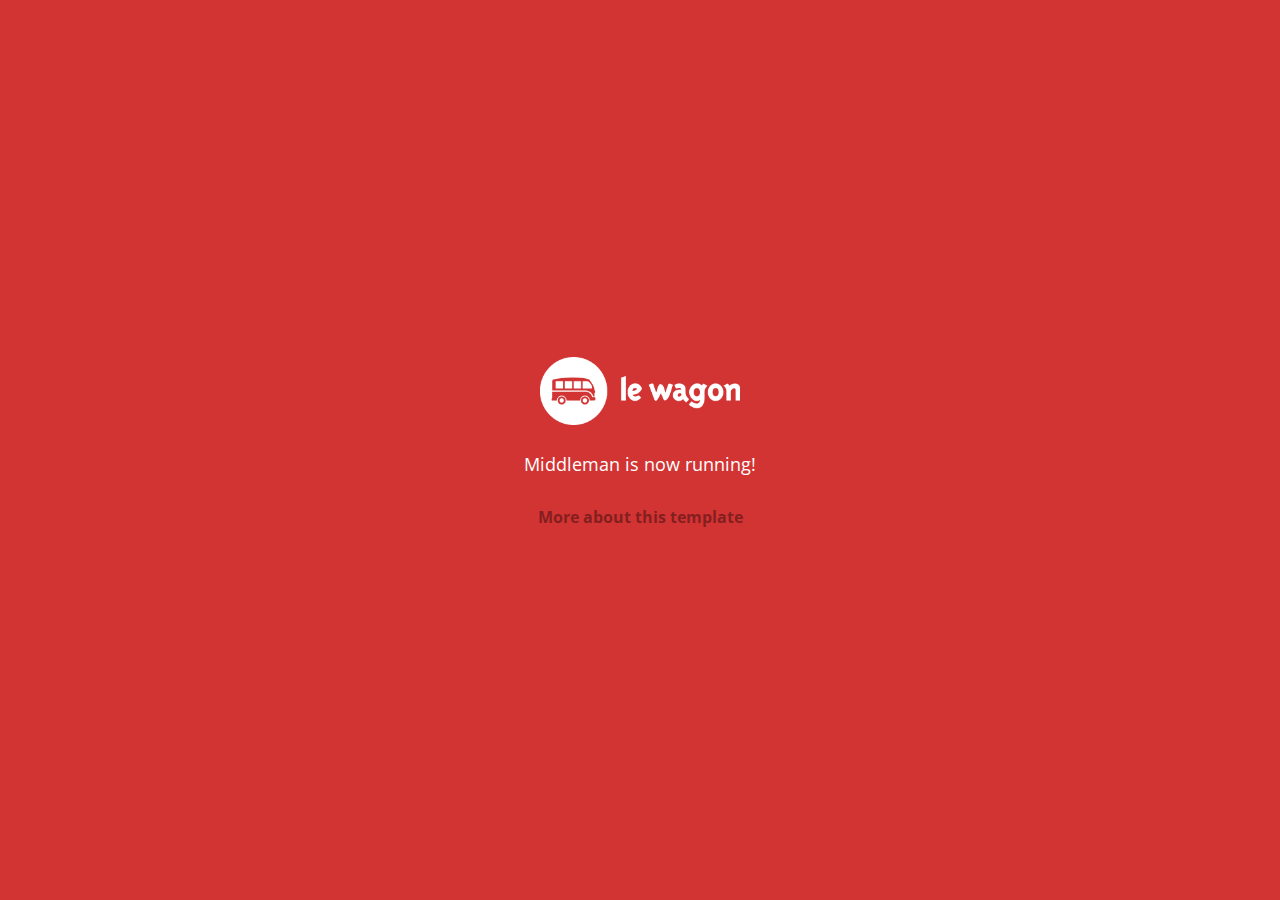
==== index.html @ 82ad9dda "Automated commit at 2018-07-30 14:05:20 UTC by middleman-deploy 2.0.0-alpha" ====
<!doctype html>
<html>
  <head>
    <meta charset="utf-8">
    <meta http-equiv="x-ua-compatible" content="ie=edge">
    <meta name="viewport"
          content="width=device-width, initial-scale=1, shrink-to-fit=no">
    <!-- Use the title from a page's frontmatter if it has one -->
    <title>Le Wagon - Middleman</title>
    <link href="stylesheets/application-fc83ac27.css" rel="stylesheet" />
    <script src="javascripts/application-93de88c9.js"></script>
    <link href="images/favicon-f15af148.png" rel="icon" type="image/png" />
  </head>
  <body>
    <div id="home">
  <div class="home-content">
    <img src="images/logo-acc9c0ec.png" width="200" alt="Logo" />
    <p>
      Middleman is now running!
    </p>
    <p class="about">
      <a href="about.html">More about this template</a>
    </p>
  </div>
</div>

  </body>
</html>
---- stylesheets/application-fc83ac27.css ----
@import url("https://fonts.googleapis.com/css?family=Open+Sans:400,300,700|Raleway:400,100,300,700,500");/*!
 * Bootstrap v3.3.7 (http://getbootstrap.com)
 * Copyright 2011-2016 Twitter, Inc.
 * Licensed under MIT (https://github.com/twbs/bootstrap/blob/master/LICENSE)
 *//*! normalize.css v3.0.3 | MIT License | github.com/necolas/normalize.css */html{font-family:sans-serif;-ms-text-size-adjust:100%;-webkit-text-size-adjust:100%}body{margin:0}article,aside,details,figcaption,figure,footer,header,hgroup,main,menu,nav,section,summary{display:block}audio,canvas,progress,video{display:inline-block;vertical-align:baseline}audio:not([controls]){display:none;height:0}[hidden],template{display:none}a{background-color:transparent}a:active,a:hover{outline:0}abbr[title]{border-bottom:1px dotted}b,strong{font-weight:bold}dfn{font-style:italic}h1{font-size:2em;margin:0.67em 0}mark{background:#ff0;color:#000}small{font-size:80%}sub,sup{font-size:75%;line-height:0;position:relative;vertical-align:baseline}sup{top:-0.5em}sub{bottom:-0.25em}img{border:0}svg:not(:root){overflow:hidden}figure{margin:1em 40px}hr{-webkit-box-sizing:content-box;box-sizing:content-box;height:0}pre{overflow:auto}code,kbd,pre,samp{font-family:monospace, monospace;font-size:1em}button,input,optgroup,select,textarea{color:inherit;font:inherit;margin:0}button{overflow:visible}button,select{text-transform:none}button,html input[type="button"],input[type="reset"],input[type="submit"]{-webkit-appearance:button;cursor:pointer}button[disabled],html input[disabled]{cursor:default}button::-moz-focus-inner,input::-moz-focus-inner{border:0;padding:0}input{line-height:normal}input[type="checkbox"],input[type="radio"]{-webkit-box-sizing:border-box;box-sizing:border-box;padding:0}input[type="number"]::-webkit-inner-spin-button,input[type="number"]::-webkit-outer-spin-button{height:auto}input[type="search"]{-webkit-appearance:textfield;-webkit-box-sizing:content-box;box-sizing:content-box}input[type="search"]::-webkit-search-cancel-button,input[type="search"]::-webkit-search-decoration{-webkit-appearance:none}fieldset{border:1px solid #c0c0c0;margin:0 2px;padding:0.35em 0.625em 0.75em}legend{border:0;padding:0}textarea{overflow:auto}optgroup{font-weight:bold}table{border-collapse:collapse;border-spacing:0}td,th{padding:0}/*! Source: https://github.com/h5bp/html5-boilerplate/blob/master/src/css/main.css */@media print{*,*:before,*:after{background:transparent !important;color:#000 !important;-webkit-box-shadow:none !important;box-shadow:none !important;text-shadow:none !important}a,a:visited{text-decoration:underline}a[href]:after{content:" (" attr(href) ")"}abbr[title]:after{content:" (" attr(title) ")"}a[href^="#"]:after,a[href^="javascript:"]:after{content:""}pre,blockquote{border:1px solid #999;page-break-inside:avoid}thead{display:table-header-group}tr,img{page-break-inside:avoid}img{max-width:100% !important}p,h2,h3{orphans:3;widows:3}h2,h3{page-break-after:avoid}.navbar{display:none}.btn>.caret,.dropup>.btn>.caret{border-top-color:#000 !important}.label{border:1px solid #000}.table{border-collapse:collapse !important}.table td,.table th{background-color:#fff !important}.table-bordered th,.table-bordered td{border:1px solid #ddd !important}}@font-face{font-family:'Glyphicons Halflings';src:url("../assets/bootstrap/glyphicons-halflings-regular-86b6f62b.eot");src:url("../assets/bootstrap/glyphicons-halflings-regular-86b6f62b.eot?#iefix") format("embedded-opentype"),url("../assets/bootstrap/glyphicons-halflings-regular-ca35b697.woff2") format("woff2"),url("../assets/bootstrap/glyphicons-halflings-regular-278e49a8.woff") format("woff"),url("../assets/bootstrap/glyphicons-halflings-regular-44bc1850.ttf") format("truetype"),url("../assets/bootstrap/glyphicons-halflings-regular-de51a849.svg#glyphicons_halflingsregular") format("svg")}.glyphicon{position:relative;top:1px;display:inline-block;font-family:'Glyphicons Halflings';font-style:normal;font-weight:normal;line-height:1;-webkit-font-smoothing:antialiased;-moz-osx-font-smoothing:grayscale}.glyphicon-asterisk:before{content:"\002a"}.glyphicon-plus:before{content:"\002b"}.glyphicon-euro:before,.glyphicon-eur:before{content:"\20ac"}.glyphicon-minus:before{content:"\2212"}.glyphicon-cloud:before{content:"\2601"}.glyphicon-envelope:before{content:"\2709"}.glyphicon-pencil:before{content:"\270f"}.glyphicon-glass:before{content:"\e001"}.glyphicon-music:before{content:"\e002"}.glyphicon-search:before{content:"\e003"}.glyphicon-heart:before{content:"\e005"}.glyphicon-star:before{content:"\e006"}.glyphicon-star-empty:before{content:"\e007"}.glyphicon-user:before{content:"\e008"}.glyphicon-film:before{content:"\e009"}.glyphicon-th-large:before{content:"\e010"}.glyphicon-th:before{content:"\e011"}.glyphicon-th-list:before{content:"\e012"}.glyphicon-ok:before{content:"\e013"}.glyphicon-remove:before{content:"\e014"}.glyphicon-zoom-in:before{content:"\e015"}.glyphicon-zoom-out:before{content:"\e016"}.glyphicon-off:before{content:"\e017"}.glyphicon-signal:before{content:"\e018"}.glyphicon-cog:before{content:"\e019"}.glyphicon-trash:before{content:"\e020"}.glyphicon-home:before{content:"\e021"}.glyphicon-file:before{content:"\e022"}.glyphicon-time:before{content:"\e023"}.glyphicon-road:before{content:"\e024"}.glyphicon-download-alt:before{content:"\e025"}.glyphicon-download:before{content:"\e026"}.glyphicon-upload:before{content:"\e027"}.glyphicon-inbox:before{content:"\e028"}.glyphicon-play-circle:before{content:"\e029"}.glyphicon-repeat:before{content:"\e030"}.glyphicon-refresh:before{content:"\e031"}.glyphicon-list-alt:before{content:"\e032"}.glyphicon-lock:before{content:"\e033"}.glyphicon-flag:before{content:"\e034"}.glyphicon-headphones:before{content:"\e035"}.glyphicon-volume-off:before{content:"\e036"}.glyphicon-volume-down:before{content:"\e037"}.glyphicon-volume-up:before{content:"\e038"}.glyphicon-qrcode:before{content:"\e039"}.glyphicon-barcode:before{content:"\e040"}.glyphicon-tag:before{content:"\e041"}.glyphicon-tags:before{content:"\e042"}.glyphicon-book:before{content:"\e043"}.glyphicon-bookmark:before{content:"\e044"}.glyphicon-print:before{content:"\e045"}.glyphicon-camera:before{content:"\e046"}.glyphicon-font:before{content:"\e047"}.glyphicon-bold:before{content:"\e048"}.glyphicon-italic:before{content:"\e049"}.glyphicon-text-height:before{content:"\e050"}.glyphicon-text-width:before{content:"\e051"}.glyphicon-align-left:before{content:"\e052"}.glyphicon-align-center:before{content:"\e053"}.glyphicon-align-right:before{content:"\e054"}.glyphicon-align-justify:before{content:"\e055"}.glyphicon-list:before{content:"\e056"}.glyphicon-indent-left:before{content:"\e057"}.glyphicon-indent-right:before{content:"\e058"}.glyphicon-facetime-video:before{content:"\e059"}.glyphicon-picture:before{content:"\e060"}.glyphicon-map-marker:before{content:"\e062"}.glyphicon-adjust:before{content:"\e063"}.glyphicon-tint:before{content:"\e064"}.glyphicon-edit:before{content:"\e065"}.glyphicon-share:before{content:"\e066"}.glyphicon-check:before{content:"\e067"}.glyphicon-move:before{content:"\e068"}.glyphicon-step-backward:before{content:"\e069"}.glyphicon-fast-backward:before{content:"\e070"}.glyphicon-backward:before{content:"\e071"}.glyphicon-play:before{content:"\e072"}.glyphicon-pause:before{content:"\e073"}.glyphicon-stop:before{content:"\e074"}.glyphicon-forward:before{content:"\e075"}.glyphicon-fast-forward:before{content:"\e076"}.glyphicon-step-forward:before{content:"\e077"}.glyphicon-eject:before{content:"\e078"}.glyphicon-chevron-left:before{content:"\e079"}.glyphicon-chevron-right:before{content:"\e080"}.glyphicon-plus-sign:before{content:"\e081"}.glyphicon-minus-sign:before{content:"\e082"}.glyphicon-remove-sign:before{content:"\e083"}.glyphicon-ok-sign:before{content:"\e084"}.glyphicon-question-sign:before{content:"\e085"}.glyphicon-info-sign:before{content:"\e086"}.glyphicon-screenshot:before{content:"\e087"}.glyphicon-remove-circle:before{content:"\e088"}.glyphicon-ok-circle:before{content:"\e089"}.glyphicon-ban-circle:before{content:"\e090"}.glyphicon-arrow-left:before{content:"\e091"}.glyphicon-arrow-right:before{content:"\e092"}.glyphicon-arrow-up:before{content:"\e093"}.glyphicon-arrow-down:before{content:"\e094"}.glyphicon-share-alt:before{content:"\e095"}.glyphicon-resize-full:before{content:"\e096"}.glyphicon-resize-small:before{content:"\e097"}.glyphicon-exclamation-sign:before{content:"\e101"}.glyphicon-gift:before{content:"\e102"}.glyphicon-leaf:before{content:"\e103"}.glyphicon-fire:before{content:"\e104"}.glyphicon-eye-open:before{content:"\e105"}.glyphicon-eye-close:before{content:"\e106"}.glyphicon-warning-sign:before{content:"\e107"}.glyphicon-plane:before{content:"\e108"}.glyphicon-calendar:before{content:"\e109"}.glyphicon-random:before{content:"\e110"}.glyphicon-comment:before{content:"\e111"}.glyphicon-magnet:before{content:"\e112"}.glyphicon-chevron-up:before{content:"\e113"}.glyphicon-chevron-down:before{content:"\e114"}.glyphicon-retweet:before{content:"\e115"}.glyphicon-shopping-cart:before{content:"\e116"}.glyphicon-folder-close:before{content:"\e117"}.glyphicon-folder-open:before{content:"\e118"}.glyphicon-resize-vertical:before{content:"\e119"}.glyphicon-resize-horizontal:before{content:"\e120"}.glyphicon-hdd:before{content:"\e121"}.glyphicon-bullhorn:before{content:"\e122"}.glyphicon-bell:before{content:"\e123"}.glyphicon-certificate:before{content:"\e124"}.glyphicon-thumbs-up:before{content:"\e125"}.glyphicon-thumbs-down:before{content:"\e126"}.glyphicon-hand-right:before{content:"\e127"}.glyphicon-hand-left:before{content:"\e128"}.glyphicon-hand-up:before{content:"\e129"}.glyphicon-hand-down:before{content:"\e130"}.glyphicon-circle-arrow-right:before{content:"\e131"}.glyphicon-circle-arrow-left:before{content:"\e132"}.glyphicon-circle-arrow-up:before{content:"\e133"}.glyphicon-circle-arrow-down:before{content:"\e134"}.glyphicon-globe:before{content:"\e135"}.glyphicon-wrench:before{content:"\e136"}.glyphicon-tasks:before{content:"\e137"}.glyphicon-filter:before{content:"\e138"}.glyphicon-briefcase:before{content:"\e139"}.glyphicon-fullscreen:before{content:"\e140"}.glyphicon-dashboard:before{content:"\e141"}.glyphicon-paperclip:before{content:"\e142"}.glyphicon-heart-empty:before{content:"\e143"}.glyphicon-link:before{content:"\e144"}.glyphicon-phone:before{content:"\e145"}.glyphicon-pushpin:before{content:"\e146"}.glyphicon-usd:before{content:"\e148"}.glyphicon-gbp:before{content:"\e149"}.glyphicon-sort:before{content:"\e150"}.glyphicon-sort-by-alphabet:before{content:"\e151"}.glyphicon-sort-by-alphabet-alt:before{content:"\e152"}.glyphicon-sort-by-order:before{content:"\e153"}.glyphicon-sort-by-order-alt:before{content:"\e154"}.glyphicon-sort-by-attributes:before{content:"\e155"}.glyphicon-sort-by-attributes-alt:before{content:"\e156"}.glyphicon-unchecked:before{content:"\e157"}.glyphicon-expand:before{content:"\e158"}.glyphicon-collapse-down:before{content:"\e159"}.glyphicon-collapse-up:before{content:"\e160"}.glyphicon-log-in:before{content:"\e161"}.glyphicon-flash:before{content:"\e162"}.glyphicon-log-out:before{content:"\e163"}.glyphicon-new-window:before{content:"\e164"}.glyphicon-record:before{content:"\e165"}.glyphicon-save:before{content:"\e166"}.glyphicon-open:before{content:"\e167"}.glyphicon-saved:before{content:"\e168"}.glyphicon-import:before{content:"\e169"}.glyphicon-export:before{content:"\e170"}.glyphicon-send:before{content:"\e171"}.glyphicon-floppy-disk:before{content:"\e172"}.glyphicon-floppy-saved:before{content:"\e173"}.glyphicon-floppy-remove:before{content:"\e174"}.glyphicon-floppy-save:before{content:"\e175"}.glyphicon-floppy-open:before{content:"\e176"}.glyphicon-credit-card:before{content:"\e177"}.glyphicon-transfer:before{content:"\e178"}.glyphicon-cutlery:before{content:"\e179"}.glyphicon-header:before{content:"\e180"}.glyphicon-compressed:before{content:"\e181"}.glyphicon-earphone:before{content:"\e182"}.glyphicon-phone-alt:before{content:"\e183"}.glyphicon-tower:before{content:"\e184"}.glyphicon-stats:before{content:"\e185"}.glyphicon-sd-video:before{content:"\e186"}.glyphicon-hd-video:before{content:"\e187"}.glyphicon-subtitles:before{content:"\e188"}.glyphicon-sound-stereo:before{content:"\e189"}.glyphicon-sound-dolby:before{content:"\e190"}.glyphicon-sound-5-1:before{content:"\e191"}.glyphicon-sound-6-1:before{content:"\e192"}.glyphicon-sound-7-1:before{content:"\e193"}.glyphicon-copyright-mark:before{content:"\e194"}.glyphicon-registration-mark:before{content:"\e195"}.glyphicon-cloud-download:before{content:"\e197"}.glyphicon-cloud-upload:before{content:"\e198"}.glyphicon-tree-conifer:before{content:"\e199"}.glyphicon-tree-deciduous:before{content:"\e200"}.glyphicon-cd:before{content:"\e201"}.glyphicon-save-file:before{content:"\e202"}.glyphicon-open-file:before{content:"\e203"}.glyphicon-level-up:before{content:"\e204"}.glyphicon-copy:before{content:"\e205"}.glyphicon-paste:before{content:"\e206"}.glyphicon-alert:before{content:"\e209"}.glyphicon-equalizer:before{content:"\e210"}.glyphicon-king:before{content:"\e211"}.glyphicon-queen:before{content:"\e212"}.glyphicon-pawn:before{content:"\e213"}.glyphicon-bishop:before{content:"\e214"}.glyphicon-knight:before{content:"\e215"}.glyphicon-baby-formula:before{content:"\e216"}.glyphicon-tent:before{content:"\26fa"}.glyphicon-blackboard:before{content:"\e218"}.glyphicon-bed:before{content:"\e219"}.glyphicon-apple:before{content:"\f8ff"}.glyphicon-erase:before{content:"\e221"}.glyphicon-hourglass:before{content:"\231b"}.glyphicon-lamp:before{content:"\e223"}.glyphicon-duplicate:before{content:"\e224"}.glyphicon-piggy-bank:before{content:"\e225"}.glyphicon-scissors:before{content:"\e226"}.glyphicon-bitcoin:before{content:"\e227"}.glyphicon-btc:before{content:"\e227"}.glyphicon-xbt:before{content:"\e227"}.glyphicon-yen:before{content:"\00a5"}.glyphicon-jpy:before{content:"\00a5"}.glyphicon-ruble:before{content:"\20bd"}.glyphicon-rub:before{content:"\20bd"}.glyphicon-scale:before{content:"\e230"}.glyphicon-ice-lolly:before{content:"\e231"}.glyphicon-ice-lolly-tasted:before{content:"\e232"}.glyphicon-education:before{content:"\e233"}.glyphicon-option-horizontal:before{content:"\e234"}.glyphicon-option-vertical:before{content:"\e235"}.glyphicon-menu-hamburger:before{content:"\e236"}.glyphicon-modal-window:before{content:"\e237"}.glyphicon-oil:before{content:"\e238"}.glyphicon-grain:before{content:"\e239"}.glyphicon-sunglasses:before{content:"\e240"}.glyphicon-text-size:before{content:"\e241"}.glyphicon-text-color:before{content:"\e242"}.glyphicon-text-background:before{content:"\e243"}.glyphicon-object-align-top:before{content:"\e244"}.glyphicon-object-align-bottom:before{content:"\e245"}.glyphicon-object-align-horizontal:before{content:"\e246"}.glyphicon-object-align-left:before{content:"\e247"}.glyphicon-object-align-vertical:before{content:"\e248"}.glyphicon-object-align-right:before{content:"\e249"}.glyphicon-triangle-right:before{content:"\e250"}.glyphicon-triangle-left:before{content:"\e251"}.glyphicon-triangle-bottom:before{content:"\e252"}.glyphicon-triangle-top:before{content:"\e253"}.glyphicon-console:before{content:"\e254"}.glyphicon-superscript:before{content:"\e255"}.glyphicon-subscript:before{content:"\e256"}.glyphicon-menu-left:before{content:"\e257"}.glyphicon-menu-right:before{content:"\e258"}.glyphicon-menu-down:before{content:"\e259"}.glyphicon-menu-up:before{content:"\e260"}*{-webkit-box-sizing:border-box;box-sizing:border-box}*:before,*:after{-webkit-box-sizing:border-box;box-sizing:border-box}html{font-size:10px;-webkit-tap-highlight-color:transparent}body{font-family:"Open Sans", "Helvetica", "sans-serif";font-size:18px;line-height:1.42857143;color:#333333;background-color:#F4F4F4}input,button,select,textarea{font-family:inherit;font-size:inherit;line-height:inherit}a{color:#469AE0;text-decoration:none}a:hover,a:focus{color:#1f74ba;text-decoration:underline}a:focus{outline:5px auto -webkit-focus-ring-color;outline-offset:-2px}figure{margin:0}img{vertical-align:middle}.img-responsive{display:block;max-width:100%;height:auto}.img-rounded{border-radius:2px}.img-thumbnail{padding:4px;line-height:1.42857143;background-color:#F4F4F4;border:1px solid #ddd;border-radius:2px;-webkit-transition:all 0.2s ease-in-out;transition:all 0.2s ease-in-out;display:inline-block;max-width:100%;height:auto}.img-circle{border-radius:50%}hr{margin-top:25px;margin-bottom:25px;border:0;border-top:1px solid #eeeeee}.sr-only{position:absolute;width:1px;height:1px;margin:-1px;padding:0;overflow:hidden;clip:rect(0, 0, 0, 0);border:0}.sr-only-focusable:active,.sr-only-focusable:focus{position:static;width:auto;height:auto;margin:0;overflow:visible;clip:auto}[role="button"]{cursor:pointer}h1,h2,h3,h4,h5,h6,.h1,.h2,.h3,.h4,.h5,.h6{font-family:"Raleway", "Helvetica", "sans-serif";font-weight:500;line-height:1.1;color:inherit}h1 small,h1 .small,h2 small,h2 .small,h3 small,h3 .small,h4 small,h4 .small,h5 small,h5 .small,h6 small,h6 .small,.h1 small,.h1 .small,.h2 small,.h2 .small,.h3 small,.h3 .small,.h4 small,.h4 .small,.h5 small,.h5 .small,.h6 small,.h6 .small{font-weight:normal;line-height:1;color:#777777}h1,.h1,h2,.h2,h3,.h3{margin-top:25px;margin-bottom:12.5px}h1 small,h1 .small,.h1 small,.h1 .small,h2 small,h2 .small,.h2 small,.h2 .small,h3 small,h3 .small,.h3 small,.h3 .small{font-size:65%}h4,.h4,h5,.h5,h6,.h6{margin-top:12.5px;margin-bottom:12.5px}h4 small,h4 .small,.h4 small,.h4 .small,h5 small,h5 .small,.h5 small,.h5 .small,h6 small,h6 .small,.h6 small,.h6 .small{font-size:75%}h1,.h1{font-size:46px}h2,.h2{font-size:38px}h3,.h3{font-size:31px}h4,.h4{font-size:23px}h5,.h5{font-size:18px}h6,.h6{font-size:16px}p{margin:0 0 12.5px}.lead{margin-bottom:25px;font-size:20px;font-weight:300;line-height:1.4}@media (min-width: 768px){.lead{font-size:27px}}small,.small{font-size:88%}mark,.mark{background-color:#fcf8e3;padding:.2em}.text-left{text-align:left}.text-right{text-align:right}.text-center{text-align:center}.text-justify{text-align:justify}.text-nowrap{white-space:nowrap}.text-lowercase{text-transform:lowercase}.text-uppercase,.initialism{text-transform:uppercase}.text-capitalize{text-transform:capitalize}.text-muted{color:#777777}.text-primary{color:#469AE0}a.text-primary:hover,a.text-primary:focus{color:#2381d0}.text-success{color:#3c763d}a.text-success:hover,a.text-success:focus{color:#2b542c}.text-info{color:#31708f}a.text-info:hover,a.text-info:focus{color:#245269}.text-warning{color:#8a6d3b}a.text-warning:hover,a.text-warning:focus{color:#66512c}.text-danger{color:#a94442}a.text-danger:hover,a.text-danger:focus{color:#843534}.bg-primary{color:#fff}.bg-primary{background-color:#469AE0}a.bg-primary:hover,a.bg-primary:focus{background-color:#2381d0}.bg-success{background-color:#dff0d8}a.bg-success:hover,a.bg-success:focus{background-color:#c1e2b3}.bg-info{background-color:#d9edf7}a.bg-info:hover,a.bg-info:focus{background-color:#afd9ee}.bg-warning{background-color:#fcf8e3}a.bg-warning:hover,a.bg-warning:focus{background-color:#f7ecb5}.bg-danger{background-color:#f2dede}a.bg-danger:hover,a.bg-danger:focus{background-color:#e4b9b9}.page-header{padding-bottom:11.5px;margin:50px 0 25px;border-bottom:1px solid #eeeeee}ul,ol{margin-top:0;margin-bottom:12.5px}ul ul,ul ol,ol ul,ol ol{margin-bottom:0}.list-unstyled{padding-left:0;list-style:none}.list-inline{padding-left:0;list-style:none;margin-left:-5px}.list-inline>li{display:inline-block;padding-left:5px;padding-right:5px}dl{margin-top:0;margin-bottom:25px}dt,dd{line-height:1.42857143}dt{font-weight:bold}dd{margin-left:0}.dl-horizontal dd:before,.dl-horizontal dd:after{content:" ";display:table}.dl-horizontal dd:after{clear:both}@media (min-width: 768px){.dl-horizontal dt{float:left;width:160px;clear:left;text-align:right;overflow:hidden;text-overflow:ellipsis;white-space:nowrap}.dl-horizontal dd{margin-left:180px}}abbr[title],abbr[data-original-title]{cursor:help;border-bottom:1px dotted #777777}.initialism{font-size:90%}blockquote{padding:12.5px 25px;margin:0 0 25px;font-size:22.5px;border-left:5px solid #eeeeee}blockquote p:last-child,blockquote ul:last-child,blockquote ol:last-child{margin-bottom:0}blockquote footer,blockquote small,blockquote .small{display:block;font-size:80%;line-height:1.42857143;color:#777777}blockquote footer:before,blockquote small:before,blockquote .small:before{content:'\2014 \00A0'}.blockquote-reverse,blockquote.pull-right{padding-right:15px;padding-left:0;border-right:5px solid #eeeeee;border-left:0;text-align:right}.blockquote-reverse footer:before,.blockquote-reverse small:before,.blockquote-reverse .small:before,blockquote.pull-right footer:before,blockquote.pull-right small:before,blockquote.pull-right .small:before{content:''}.blockquote-reverse footer:after,.blockquote-reverse small:after,.blockquote-reverse .small:after,blockquote.pull-right footer:after,blockquote.pull-right small:after,blockquote.pull-right .small:after{content:'\00A0 \2014'}address{margin-bottom:25px;font-style:normal;line-height:1.42857143}code,kbd,pre,samp{font-family:Menlo, Monaco, Consolas, "Courier New", monospace}code{padding:2px 4px;font-size:90%;color:#c7254e;background-color:#f9f2f4;border-radius:2px}kbd{padding:2px 4px;font-size:90%;color:#fff;background-color:#333;border-radius:2px;-webkit-box-shadow:inset 0 -1px 0 rgba(0,0,0,0.25);box-shadow:inset 0 -1px 0 rgba(0,0,0,0.25)}kbd kbd{padding:0;font-size:100%;font-weight:bold;-webkit-box-shadow:none;box-shadow:none}pre{display:block;padding:12px;margin:0 0 12.5px;font-size:17px;line-height:1.42857143;word-break:break-all;word-wrap:break-word;color:#333333;background-color:#f5f5f5;border:1px solid #ccc;border-radius:2px}pre code{padding:0;font-size:inherit;color:inherit;white-space:pre-wrap;background-color:transparent;border-radius:0}.pre-scrollable{max-height:340px;overflow-y:scroll}.container{margin-right:auto;margin-left:auto;padding-left:15px;padding-right:15px}.container:before,.container:after{content:" ";display:table}.container:after{clear:both}@media (min-width: 768px){.container{width:750px}}@media (min-width: 992px){.container{width:970px}}@media (min-width: 1200px){.container{width:1170px}}.container-fluid{margin-right:auto;margin-left:auto;padding-left:15px;padding-right:15px}.container-fluid:before,.container-fluid:after{content:" ";display:table}.container-fluid:after{clear:both}.row{margin-left:-15px;margin-right:-15px}.row:before,.row:after{content:" ";display:table}.row:after{clear:both}.col-xs-1,.col-sm-1,.col-md-1,.col-lg-1,.col-xs-2,.col-sm-2,.col-md-2,.col-lg-2,.col-xs-3,.col-sm-3,.col-md-3,.col-lg-3,.col-xs-4,.col-sm-4,.col-md-4,.col-lg-4,.col-xs-5,.col-sm-5,.col-md-5,.col-lg-5,.col-xs-6,.col-sm-6,.col-md-6,.col-lg-6,.col-xs-7,.col-sm-7,.col-md-7,.col-lg-7,.col-xs-8,.col-sm-8,.col-md-8,.col-lg-8,.col-xs-9,.col-sm-9,.col-md-9,.col-lg-9,.col-xs-10,.col-sm-10,.col-md-10,.col-lg-10,.col-xs-11,.col-sm-11,.col-md-11,.col-lg-11,.col-xs-12,.col-sm-12,.col-md-12,.col-lg-12{position:relative;min-height:1px;padding-left:15px;padding-right:15px}.col-xs-1,.col-xs-2,.col-xs-3,.col-xs-4,.col-xs-5,.col-xs-6,.col-xs-7,.col-xs-8,.col-xs-9,.col-xs-10,.col-xs-11,.col-xs-12{float:left}.col-xs-1{width:8.33333333%}.col-xs-2{width:16.66666667%}.col-xs-3{width:25%}.col-xs-4{width:33.33333333%}.col-xs-5{width:41.66666667%}.col-xs-6{width:50%}.col-xs-7{width:58.33333333%}.col-xs-8{width:66.66666667%}.col-xs-9{width:75%}.col-xs-10{width:83.33333333%}.col-xs-11{width:91.66666667%}.col-xs-12{width:100%}.col-xs-pull-0{right:auto}.col-xs-pull-1{right:8.33333333%}.col-xs-pull-2{right:16.66666667%}.col-xs-pull-3{right:25%}.col-xs-pull-4{right:33.33333333%}.col-xs-pull-5{right:41.66666667%}.col-xs-pull-6{right:50%}.col-xs-pull-7{right:58.33333333%}.col-xs-pull-8{right:66.66666667%}.col-xs-pull-9{right:75%}.col-xs-pull-10{right:83.33333333%}.col-xs-pull-11{right:91.66666667%}.col-xs-pull-12{right:100%}.col-xs-push-0{left:auto}.col-xs-push-1{left:8.33333333%}.col-xs-push-2{left:16.66666667%}.col-xs-push-3{left:25%}.col-xs-push-4{left:33.33333333%}.col-xs-push-5{left:41.66666667%}.col-xs-push-6{left:50%}.col-xs-push-7{left:58.33333333%}.col-xs-push-8{left:66.66666667%}.col-xs-push-9{left:75%}.col-xs-push-10{left:83.33333333%}.col-xs-push-11{left:91.66666667%}.col-xs-push-12{left:100%}.col-xs-offset-0{margin-left:0%}.col-xs-offset-1{margin-left:8.33333333%}.col-xs-offset-2{margin-left:16.66666667%}.col-xs-offset-3{margin-left:25%}.col-xs-offset-4{margin-left:33.33333333%}.col-xs-offset-5{margin-left:41.66666667%}.col-xs-offset-6{margin-left:50%}.col-xs-offset-7{margin-left:58.33333333%}.col-xs-offset-8{margin-left:66.66666667%}.col-xs-offset-9{margin-left:75%}.col-xs-offset-10{margin-left:83.33333333%}.col-xs-offset-11{margin-left:91.66666667%}.col-xs-offset-12{margin-left:100%}@media (min-width: 768px){.col-sm-1,.col-sm-2,.col-sm-3,.col-sm-4,.col-sm-5,.col-sm-6,.col-sm-7,.col-sm-8,.col-sm-9,.col-sm-10,.col-sm-11,.col-sm-12{float:left}.col-sm-1{width:8.33333333%}.col-sm-2{width:16.66666667%}.col-sm-3{width:25%}.col-sm-4{width:33.33333333%}.col-sm-5{width:41.66666667%}.col-sm-6{width:50%}.col-sm-7{width:58.33333333%}.col-sm-8{width:66.66666667%}.col-sm-9{width:75%}.col-sm-10{width:83.33333333%}.col-sm-11{width:91.66666667%}.col-sm-12{width:100%}.col-sm-pull-0{right:auto}.col-sm-pull-1{right:8.33333333%}.col-sm-pull-2{right:16.66666667%}.col-sm-pull-3{right:25%}.col-sm-pull-4{right:33.33333333%}.col-sm-pull-5{right:41.66666667%}.col-sm-pull-6{right:50%}.col-sm-pull-7{right:58.33333333%}.col-sm-pull-8{right:66.66666667%}.col-sm-pull-9{right:75%}.col-sm-pull-10{right:83.33333333%}.col-sm-pull-11{right:91.66666667%}.col-sm-pull-12{right:100%}.col-sm-push-0{left:auto}.col-sm-push-1{left:8.33333333%}.col-sm-push-2{left:16.66666667%}.col-sm-push-3{left:25%}.col-sm-push-4{left:33.33333333%}.col-sm-push-5{left:41.66666667%}.col-sm-push-6{left:50%}.col-sm-push-7{left:58.33333333%}.col-sm-push-8{left:66.66666667%}.col-sm-push-9{left:75%}.col-sm-push-10{left:83.33333333%}.col-sm-push-11{left:91.66666667%}.col-sm-push-12{left:100%}.col-sm-offset-0{margin-left:0%}.col-sm-offset-1{margin-left:8.33333333%}.col-sm-offset-2{margin-left:16.66666667%}.col-sm-offset-3{margin-left:25%}.col-sm-offset-4{margin-left:33.33333333%}.col-sm-offset-5{margin-left:41.66666667%}.col-sm-offset-6{margin-left:50%}.col-sm-offset-7{margin-left:58.33333333%}.col-sm-offset-8{margin-left:66.66666667%}.col-sm-offset-9{margin-left:75%}.col-sm-offset-10{margin-left:83.33333333%}.col-sm-offset-11{margin-left:91.66666667%}.col-sm-offset-12{margin-left:100%}}@media (min-width: 992px){.col-md-1,.col-md-2,.col-md-3,.col-md-4,.col-md-5,.col-md-6,.col-md-7,.col-md-8,.col-md-9,.col-md-10,.col-md-11,.col-md-12{float:left}.col-md-1{width:8.33333333%}.col-md-2{width:16.66666667%}.col-md-3{width:25%}.col-md-4{width:33.33333333%}.col-md-5{width:41.66666667%}.col-md-6{width:50%}.col-md-7{width:58.33333333%}.col-md-8{width:66.66666667%}.col-md-9{width:75%}.col-md-10{width:83.33333333%}.col-md-11{width:91.66666667%}.col-md-12{width:100%}.col-md-pull-0{right:auto}.col-md-pull-1{right:8.33333333%}.col-md-pull-2{right:16.66666667%}.col-md-pull-3{right:25%}.col-md-pull-4{right:33.33333333%}.col-md-pull-5{right:41.66666667%}.col-md-pull-6{right:50%}.col-md-pull-7{right:58.33333333%}.col-md-pull-8{right:66.66666667%}.col-md-pull-9{right:75%}.col-md-pull-10{right:83.33333333%}.col-md-pull-11{right:91.66666667%}.col-md-pull-12{right:100%}.col-md-push-0{left:auto}.col-md-push-1{left:8.33333333%}.col-md-push-2{left:16.66666667%}.col-md-push-3{left:25%}.col-md-push-4{left:33.33333333%}.col-md-push-5{left:41.66666667%}.col-md-push-6{left:50%}.col-md-push-7{left:58.33333333%}.col-md-push-8{left:66.66666667%}.col-md-push-9{left:75%}.col-md-push-10{left:83.33333333%}.col-md-push-11{left:91.66666667%}.col-md-push-12{left:100%}.col-md-offset-0{margin-left:0%}.col-md-offset-1{margin-left:8.33333333%}.col-md-offset-2{margin-left:16.66666667%}.col-md-offset-3{margin-left:25%}.col-md-offset-4{margin-left:33.33333333%}.col-md-offset-5{margin-left:41.66666667%}.col-md-offset-6{margin-left:50%}.col-md-offset-7{margin-left:58.33333333%}.col-md-offset-8{margin-left:66.66666667%}.col-md-offset-9{margin-left:75%}.col-md-offset-10{margin-left:83.33333333%}.col-md-offset-11{margin-left:91.66666667%}.col-md-offset-12{margin-left:100%}}@media (min-width: 1200px){.col-lg-1,.col-lg-2,.col-lg-3,.col-lg-4,.col-lg-5,.col-lg-6,.col-lg-7,.col-lg-8,.col-lg-9,.col-lg-10,.col-lg-11,.col-lg-12{float:left}.col-lg-1{width:8.33333333%}.col-lg-2{width:16.66666667%}.col-lg-3{width:25%}.col-lg-4{width:33.33333333%}.col-lg-5{width:41.66666667%}.col-lg-6{width:50%}.col-lg-7{width:58.33333333%}.col-lg-8{width:66.66666667%}.col-lg-9{width:75%}.col-lg-10{width:83.33333333%}.col-lg-11{width:91.66666667%}.col-lg-12{width:100%}.col-lg-pull-0{right:auto}.col-lg-pull-1{right:8.33333333%}.col-lg-pull-2{right:16.66666667%}.col-lg-pull-3{right:25%}.col-lg-pull-4{right:33.33333333%}.col-lg-pull-5{right:41.66666667%}.col-lg-pull-6{right:50%}.col-lg-pull-7{right:58.33333333%}.col-lg-pull-8{right:66.66666667%}.col-lg-pull-9{right:75%}.col-lg-pull-10{right:83.33333333%}.col-lg-pull-11{right:91.66666667%}.col-lg-pull-12{right:100%}.col-lg-push-0{left:auto}.col-lg-push-1{left:8.33333333%}.col-lg-push-2{left:16.66666667%}.col-lg-push-3{left:25%}.col-lg-push-4{left:33.33333333%}.col-lg-push-5{left:41.66666667%}.col-lg-push-6{left:50%}.col-lg-push-7{left:58.33333333%}.col-lg-push-8{left:66.66666667%}.col-lg-push-9{left:75%}.col-lg-push-10{left:83.33333333%}.col-lg-push-11{left:91.66666667%}.col-lg-push-12{left:100%}.col-lg-offset-0{margin-left:0%}.col-lg-offset-1{margin-left:8.33333333%}.col-lg-offset-2{margin-left:16.66666667%}.col-lg-offset-3{margin-left:25%}.col-lg-offset-4{margin-left:33.33333333%}.col-lg-offset-5{margin-left:41.66666667%}.col-lg-offset-6{margin-left:50%}.col-lg-offset-7{margin-left:58.33333333%}.col-lg-offset-8{margin-left:66.66666667%}.col-lg-offset-9{margin-left:75%}.col-lg-offset-10{margin-left:83.33333333%}.col-lg-offset-11{margin-left:91.66666667%}.col-lg-offset-12{margin-left:100%}}table{background-color:transparent}caption{padding-top:8px;padding-bottom:8px;color:#777777;text-align:left}th{text-align:left}.table{width:100%;max-width:100%;margin-bottom:25px}.table>thead>tr>th,.table>thead>tr>td,.table>tbody>tr>th,.table>tbody>tr>td,.table>tfoot>tr>th,.table>tfoot>tr>td{padding:8px;line-height:1.42857143;vertical-align:top;border-top:1px solid #ddd}.table>thead>tr>th{vertical-align:bottom;border-bottom:2px solid #ddd}.table>caption+thead>tr:first-child>th,.table>caption+thead>tr:first-child>td,.table>colgroup+thead>tr:first-child>th,.table>colgroup+thead>tr:first-child>td,.table>thead:first-child>tr:first-child>th,.table>thead:first-child>tr:first-child>td{border-top:0}.table>tbody+tbody{border-top:2px solid #ddd}.table .table{background-color:#F4F4F4}.table-condensed>thead>tr>th,.table-condensed>thead>tr>td,.table-condensed>tbody>tr>th,.table-condensed>tbody>tr>td,.table-condensed>tfoot>tr>th,.table-condensed>tfoot>tr>td{padding:5px}.table-bordered{border:1px solid #ddd}.table-bordered>thead>tr>th,.table-bordered>thead>tr>td,.table-bordered>tbody>tr>th,.table-bordered>tbody>tr>td,.table-bordered>tfoot>tr>th,.table-bordered>tfoot>tr>td{border:1px solid #ddd}.table-bordered>thead>tr>th,.table-bordered>thead>tr>td{border-bottom-width:2px}.table-striped>tbody>tr:nth-of-type(odd){background-color:#f9f9f9}.table-hover>tbody>tr:hover{background-color:#f5f5f5}table col[class*="col-"]{position:static;float:none;display:table-column}table td[class*="col-"],table th[class*="col-"]{position:static;float:none;display:table-cell}.table>thead>tr>td.active,.table>thead>tr>th.active,.table>thead>tr.active>td,.table>thead>tr.active>th,.table>tbody>tr>td.active,.table>tbody>tr>th.active,.table>tbody>tr.active>td,.table>tbody>tr.active>th,.table>tfoot>tr>td.active,.table>tfoot>tr>th.active,.table>tfoot>tr.active>td,.table>tfoot>tr.active>th{background-color:#f5f5f5}.table-hover>tbody>tr>td.active:hover,.table-hover>tbody>tr>th.active:hover,.table-hover>tbody>tr.active:hover>td,.table-hover>tbody>tr:hover>.active,.table-hover>tbody>tr.active:hover>th{background-color:#e8e8e8}.table>thead>tr>td.success,.table>thead>tr>th.success,.table>thead>tr.success>td,.table>thead>tr.success>th,.table>tbody>tr>td.success,.table>tbody>tr>th.success,.table>tbody>tr.success>td,.table>tbody>tr.success>th,.table>tfoot>tr>td.success,.table>tfoot>tr>th.success,.table>tfoot>tr.success>td,.table>tfoot>tr.success>th{background-color:#dff0d8}.table-hover>tbody>tr>td.success:hover,.table-hover>tbody>tr>th.success:hover,.table-hover>tbody>tr.success:hover>td,.table-hover>tbody>tr:hover>.success,.table-hover>tbody>tr.success:hover>th{background-color:#d0e9c6}.table>thead>tr>td.info,.table>thead>tr>th.info,.table>thead>tr.info>td,.table>thead>tr.info>th,.table>tbody>tr>td.info,.table>tbody>tr>th.info,.table>tbody>tr.info>td,.table>tbody>tr.info>th,.table>tfoot>tr>td.info,.table>tfoot>tr>th.info,.table>tfoot>tr.info>td,.table>tfoot>tr.info>th{background-color:#d9edf7}.table-hover>tbody>tr>td.info:hover,.table-hover>tbody>tr>th.info:hover,.table-hover>tbody>tr.info:hover>td,.table-hover>tbody>tr:hover>.info,.table-hover>tbody>tr.info:hover>th{background-color:#c4e3f3}.table>thead>tr>td.warning,.table>thead>tr>th.warning,.table>thead>tr.warning>td,.table>thead>tr.warning>th,.table>tbody>tr>td.warning,.table>tbody>tr>th.warning,.table>tbody>tr.warning>td,.table>tbody>tr.warning>th,.table>tfoot>tr>td.warning,.table>tfoot>tr>th.warning,.table>tfoot>tr.warning>td,.table>tfoot>tr.warning>th{background-color:#fcf8e3}.table-hover>tbody>tr>td.warning:hover,.table-hover>tbody>tr>th.warning:hover,.table-hover>tbody>tr.warning:hover>td,.table-hover>tbody>tr:hover>.warning,.table-hover>tbody>tr.warning:hover>th{background-color:#faf2cc}.table>thead>tr>td.danger,.table>thead>tr>th.danger,.table>thead>tr.danger>td,.table>thead>tr.danger>th,.table>tbody>tr>td.danger,.table>tbody>tr>th.danger,.table>tbody>tr.danger>td,.table>tbody>tr.danger>th,.table>tfoot>tr>td.danger,.table>tfoot>tr>th.danger,.table>tfoot>tr.danger>td,.table>tfoot>tr.danger>th{background-color:#f2dede}.table-hover>tbody>tr>td.danger:hover,.table-hover>tbody>tr>th.danger:hover,.table-hover>tbody>tr.danger:hover>td,.table-hover>tbody>tr:hover>.danger,.table-hover>tbody>tr.danger:hover>th{background-color:#ebcccc}.table-responsive{overflow-x:auto;min-height:0.01%}@media screen and (max-width: 767px){.table-responsive{width:100%;margin-bottom:18.75px;overflow-y:hidden;-ms-overflow-style:-ms-autohiding-scrollbar;border:1px solid #ddd}.table-responsive>.table{margin-bottom:0}.table-responsive>.table>thead>tr>th,.table-responsive>.table>thead>tr>td,.table-responsive>.table>tbody>tr>th,.table-responsive>.table>tbody>tr>td,.table-responsive>.table>tfoot>tr>th,.table-responsive>.table>tfoot>tr>td{white-space:nowrap}.table-responsive>.table-bordered{border:0}.table-responsive>.table-bordered>thead>tr>th:first-child,.table-responsive>.table-bordered>thead>tr>td:first-child,.table-responsive>.table-bordered>tbody>tr>th:first-child,.table-responsive>.table-bordered>tbody>tr>td:first-child,.table-responsive>.table-bordered>tfoot>tr>th:first-child,.table-responsive>.table-bordered>tfoot>tr>td:first-child{border-left:0}.table-responsive>.table-bordered>thead>tr>th:last-child,.table-responsive>.table-bordered>thead>tr>td:last-child,.table-responsive>.table-bordered>tbody>tr>th:last-child,.table-responsive>.table-bordered>tbody>tr>td:last-child,.table-responsive>.table-bordered>tfoot>tr>th:last-child,.table-responsive>.table-bordered>tfoot>tr>td:last-child{border-right:0}.table-responsive>.table-bordered>tbody>tr:last-child>th,.table-responsive>.table-bordered>tbody>tr:last-child>td,.table-responsive>.table-bordered>tfoot>tr:last-child>th,.table-responsive>.table-bordered>tfoot>tr:last-child>td{border-bottom:0}}fieldset{padding:0;margin:0;border:0;min-width:0}legend{display:block;width:100%;padding:0;margin-bottom:25px;font-size:27px;line-height:inherit;color:#333333;border:0;border-bottom:1px solid #e5e5e5}label{display:inline-block;max-width:100%;margin-bottom:5px;font-weight:bold}input[type="search"]{-webkit-box-sizing:border-box;box-sizing:border-box}input[type="radio"],input[type="checkbox"]{margin:4px 0 0;margin-top:1px \9;line-height:normal}input[type="file"]{display:block}input[type="range"]{display:block;width:100%}select[multiple],select[size]{height:auto}input[type="file"]:focus,input[type="radio"]:focus,input[type="checkbox"]:focus{outline:5px auto -webkit-focus-ring-color;outline-offset:-2px}output{display:block;padding-top:7px;font-size:18px;line-height:1.42857143;color:#000000}.form-control{display:block;width:100%;height:39px;padding:6px 12px;font-size:18px;line-height:1.42857143;color:#000000;background-color:#fff;background-image:none;border:1px solid #ccc;border-radius:2px;-webkit-box-shadow:inset 0 1px 1px rgba(0,0,0,0.075);box-shadow:inset 0 1px 1px rgba(0,0,0,0.075);-webkit-transition:border-color ease-in-out 0.15s, box-shadow ease-in-out 0.15s;-webkit-transition:border-color ease-in-out 0.15s, -webkit-box-shadow ease-in-out 0.15s;transition:border-color ease-in-out 0.15s, -webkit-box-shadow ease-in-out 0.15s;transition:border-color ease-in-out 0.15s, box-shadow ease-in-out 0.15s;transition:border-color ease-in-out 0.15s, box-shadow ease-in-out 0.15s, -webkit-box-shadow ease-in-out 0.15s}.form-control:focus{border-color:#66afe9;outline:0;-webkit-box-shadow:inset 0 1px 1px rgba(0,0,0,0.075),0 0 8px rgba(102,175,233,0.6);box-shadow:inset 0 1px 1px rgba(0,0,0,0.075),0 0 8px rgba(102,175,233,0.6)}.form-control::-moz-placeholder{color:#999;opacity:1}.form-control:-ms-input-placeholder{color:#999}.form-control::-webkit-input-placeholder{color:#999}.form-control::-ms-expand{border:0;background-color:transparent}.form-control[disabled],.form-control[readonly],fieldset[disabled] .form-control{background-color:#eeeeee;opacity:1}.form-control[disabled],fieldset[disabled] .form-control{cursor:not-allowed}textarea.form-control{height:auto}input[type="search"]{-webkit-appearance:none}@media screen and (-webkit-min-device-pixel-ratio: 0){input[type="date"].form-control,input[type="time"].form-control,input[type="datetime-local"].form-control,input[type="month"].form-control{line-height:39px}input[type="date"].input-sm,.input-group-sm>input[type="date"].form-control,.input-group-sm>input[type="date"].input-group-addon,.input-group-sm>.input-group-btn>input[type="date"].btn,.input-group-sm input[type="date"],input[type="time"].input-sm,.input-group-sm>input[type="time"].form-control,.input-group-sm>input[type="time"].input-group-addon,.input-group-sm>.input-group-btn>input[type="time"].btn,.input-group-sm input[type="time"],input[type="datetime-local"].input-sm,.input-group-sm>input[type="datetime-local"].form-control,.input-group-sm>input[type="datetime-local"].input-group-addon,.input-group-sm>.input-group-btn>input[type="datetime-local"].btn,.input-group-sm input[type="datetime-local"],input[type="month"].input-sm,.input-group-sm>input[type="month"].form-control,.input-group-sm>input[type="month"].input-group-addon,.input-group-sm>.input-group-btn>input[type="month"].btn,.input-group-sm input[type="month"]{line-height:36px}input[type="date"].input-lg,.input-group-lg>input[type="date"].form-control,.input-group-lg>input[type="date"].input-group-addon,.input-group-lg>.input-group-btn>input[type="date"].btn,.input-group-lg input[type="date"],input[type="time"].input-lg,.input-group-lg>input[type="time"].form-control,.input-group-lg>input[type="time"].input-group-addon,.input-group-lg>.input-group-btn>input[type="time"].btn,.input-group-lg input[type="time"],input[type="datetime-local"].input-lg,.input-group-lg>input[type="datetime-local"].form-control,.input-group-lg>input[type="datetime-local"].input-group-addon,.input-group-lg>.input-group-btn>input[type="datetime-local"].btn,.input-group-lg input[type="datetime-local"],input[type="month"].input-lg,.input-group-lg>input[type="month"].form-control,.input-group-lg>input[type="month"].input-group-addon,.input-group-lg>.input-group-btn>input[type="month"].btn,.input-group-lg input[type="month"]{line-height:53px}}.form-group{margin-bottom:15px}.radio,.checkbox{position:relative;display:block;margin-top:10px;margin-bottom:10px}.radio label,.checkbox label{min-height:25px;padding-left:20px;margin-bottom:0;font-weight:normal;cursor:pointer}.radio input[type="radio"],.radio-inline input[type="radio"],.checkbox input[type="checkbox"],.checkbox-inline input[type="checkbox"]{position:absolute;margin-left:-20px;margin-top:4px \9}.radio+.radio,.checkbox+.checkbox{margin-top:-5px}.radio-inline,.checkbox-inline{position:relative;display:inline-block;padding-left:20px;margin-bottom:0;vertical-align:middle;font-weight:normal;cursor:pointer}.radio-inline+.radio-inline,.checkbox-inline+.checkbox-inline{margin-top:0;margin-left:10px}input[type="radio"][disabled],input[type="radio"].disabled,fieldset[disabled] input[type="radio"],input[type="checkbox"][disabled],input[type="checkbox"].disabled,fieldset[disabled] input[type="checkbox"]{cursor:not-allowed}.radio-inline.disabled,fieldset[disabled] .radio-inline,.checkbox-inline.disabled,fieldset[disabled] .checkbox-inline{cursor:not-allowed}.radio.disabled label,fieldset[disabled] .radio label,.checkbox.disabled label,fieldset[disabled] .checkbox label{cursor:not-allowed}.form-control-static{padding-top:7px;padding-bottom:7px;margin-bottom:0;min-height:43px}.form-control-static.input-lg,.input-group-lg>.form-control-static.form-control,.input-group-lg>.form-control-static.input-group-addon,.input-group-lg>.input-group-btn>.form-control-static.btn,.form-control-static.input-sm,.input-group-sm>.form-control-static.form-control,.input-group-sm>.form-control-static.input-group-addon,.input-group-sm>.input-group-btn>.form-control-static.btn{padding-left:0;padding-right:0}.input-sm,.input-group-sm>.form-control,.input-group-sm>.input-group-addon,.input-group-sm>.input-group-btn>.btn{height:36px;padding:5px 10px;font-size:16px;line-height:1.5;border-radius:2px}select.input-sm,.input-group-sm>select.form-control,.input-group-sm>select.input-group-addon,.input-group-sm>.input-group-btn>select.btn{height:36px;line-height:36px}textarea.input-sm,.input-group-sm>textarea.form-control,.input-group-sm>textarea.input-group-addon,.input-group-sm>.input-group-btn>textarea.btn,select[multiple].input-sm,.input-group-sm>select[multiple].form-control,.input-group-sm>select[multiple].input-group-addon,.input-group-sm>.input-group-btn>select[multiple].btn{height:auto}.form-group-sm .form-control{height:36px;padding:5px 10px;font-size:16px;line-height:1.5;border-radius:2px}.form-group-sm select.form-control{height:36px;line-height:36px}.form-group-sm textarea.form-control,.form-group-sm select[multiple].form-control{height:auto}.form-group-sm .form-control-static{height:36px;min-height:41px;padding:6px 10px;font-size:16px;line-height:1.5}.input-lg,.input-group-lg>.form-control,.input-group-lg>.input-group-addon,.input-group-lg>.input-group-btn>.btn{height:53px;padding:10px 16px;font-size:23px;line-height:1.3333333;border-radius:2px}select.input-lg,.input-group-lg>select.form-control,.input-group-lg>select.input-group-addon,.input-group-lg>.input-group-btn>select.btn{height:53px;line-height:53px}textarea.input-lg,.input-group-lg>textarea.form-control,.input-group-lg>textarea.input-group-addon,.input-group-lg>.input-group-btn>textarea.btn,select[multiple].input-lg,.input-group-lg>select[multiple].form-control,.input-group-lg>select[multiple].input-group-addon,.input-group-lg>.input-group-btn>select[multiple].btn{height:auto}.form-group-lg .form-control{height:53px;padding:10px 16px;font-size:23px;line-height:1.3333333;border-radius:2px}.form-group-lg select.form-control{height:53px;line-height:53px}.form-group-lg textarea.form-control,.form-group-lg select[multiple].form-control{height:auto}.form-group-lg .form-control-static{height:53px;min-height:48px;padding:11px 16px;font-size:23px;line-height:1.3333333}.has-feedback{position:relative}.has-feedback .form-control{padding-right:48.75px}.form-control-feedback{position:absolute;top:0;right:0;z-index:2;display:block;width:39px;height:39px;line-height:39px;text-align:center;pointer-events:none}.input-lg+.form-control-feedback,.input-group-lg>.form-control+.form-control-feedback,.input-group-lg>.input-group-addon+.form-control-feedback,.input-group-lg>.input-group-btn>.btn+.form-control-feedback,.input-group-lg+.form-control-feedback,.form-group-lg .form-control+.form-control-feedback{width:53px;height:53px;line-height:53px}.input-sm+.form-control-feedback,.input-group-sm>.form-control+.form-control-feedback,.input-group-sm>.input-group-addon+.form-control-feedback,.input-group-sm>.input-group-btn>.btn+.form-control-feedback,.input-group-sm+.form-control-feedback,.form-group-sm .form-control+.form-control-feedback{width:36px;height:36px;line-height:36px}.has-success .help-block,.has-success .control-label,.has-success .radio,.has-success .checkbox,.has-success .radio-inline,.has-success .checkbox-inline,.has-success.radio label,.has-success.checkbox label,.has-success.radio-inline label,.has-success.checkbox-inline label{color:#3c763d}.has-success .form-control{border-color:#3c763d;-webkit-box-shadow:inset 0 1px 1px rgba(0,0,0,0.075);box-shadow:inset 0 1px 1px rgba(0,0,0,0.075)}.has-success .form-control:focus{border-color:#2b542c;-webkit-box-shadow:inset 0 1px 1px rgba(0,0,0,0.075),0 0 6px #67b168;box-shadow:inset 0 1px 1px rgba(0,0,0,0.075),0 0 6px #67b168}.has-success .input-group-addon{color:#3c763d;border-color:#3c763d;background-color:#dff0d8}.has-success .form-control-feedback{color:#3c763d}.has-warning .help-block,.has-warning .control-label,.has-warning .radio,.has-warning .checkbox,.has-warning .radio-inline,.has-warning .checkbox-inline,.has-warning.radio label,.has-warning.checkbox label,.has-warning.radio-inline label,.has-warning.checkbox-inline label{color:#8a6d3b}.has-warning .form-control{border-color:#8a6d3b;-webkit-box-shadow:inset 0 1px 1px rgba(0,0,0,0.075);box-shadow:inset 0 1px 1px rgba(0,0,0,0.075)}.has-warning .form-control:focus{border-color:#66512c;-webkit-box-shadow:inset 0 1px 1px rgba(0,0,0,0.075),0 0 6px #c0a16b;box-shadow:inset 0 1px 1px rgba(0,0,0,0.075),0 0 6px #c0a16b}.has-warning .input-group-addon{color:#8a6d3b;border-color:#8a6d3b;background-color:#fcf8e3}.has-warning .form-control-feedback{color:#8a6d3b}.has-error .help-block,.has-error .control-label,.has-error .radio,.has-error .checkbox,.has-error .radio-inline,.has-error .checkbox-inline,.has-error.radio label,.has-error.checkbox label,.has-error.radio-inline label,.has-error.checkbox-inline label{color:#a94442}.has-error .form-control{border-color:#a94442;-webkit-box-shadow:inset 0 1px 1px rgba(0,0,0,0.075);box-shadow:inset 0 1px 1px rgba(0,0,0,0.075)}.has-error .form-control:focus{border-color:#843534;-webkit-box-shadow:inset 0 1px 1px rgba(0,0,0,0.075),0 0 6px #ce8483;box-shadow:inset 0 1px 1px rgba(0,0,0,0.075),0 0 6px #ce8483}.has-error .input-group-addon{color:#a94442;border-color:#a94442;background-color:#f2dede}.has-error .form-control-feedback{color:#a94442}.has-feedback label ~ .form-control-feedback{top:30px}.has-feedback label.sr-only ~ .form-control-feedback{top:0}.help-block{display:block;margin-top:5px;margin-bottom:10px;color:#737373}@media (min-width: 768px){.form-inline .form-group{display:inline-block;margin-bottom:0;vertical-align:middle}.form-inline .form-control{display:inline-block;width:auto;vertical-align:middle}.form-inline .form-control-static{display:inline-block}.form-inline .input-group{display:inline-table;vertical-align:middle}.form-inline .input-group .input-group-addon,.form-inline .input-group .input-group-btn,.form-inline .input-group .form-control{width:auto}.form-inline .input-group>.form-control{width:100%}.form-inline .control-label{margin-bottom:0;vertical-align:middle}.form-inline .radio,.form-inline .checkbox{display:inline-block;margin-top:0;margin-bottom:0;vertical-align:middle}.form-inline .radio label,.form-inline .checkbox label{padding-left:0}.form-inline .radio input[type="radio"],.form-inline .checkbox input[type="checkbox"]{position:relative;margin-left:0}.form-inline .has-feedback .form-control-feedback{top:0}}.form-horizontal .radio,.form-horizontal .checkbox,.form-horizontal .radio-inline,.form-horizontal .checkbox-inline{margin-top:0;margin-bottom:0;padding-top:7px}.form-horizontal .radio,.form-horizontal .checkbox{min-height:32px}.form-horizontal .form-group{margin-left:-15px;margin-right:-15px}.form-horizontal .form-group:before,.form-horizontal .form-group:after{content:" ";display:table}.form-horizontal .form-group:after{clear:both}@media (min-width: 768px){.form-horizontal .control-label{text-align:right;margin-bottom:0;padding-top:7px}}.form-horizontal .has-feedback .form-control-feedback{right:15px}@media (min-width: 768px){.form-horizontal .form-group-lg .control-label{padding-top:11px;font-size:23px}}@media (min-width: 768px){.form-horizontal .form-group-sm .control-label{padding-top:6px;font-size:16px}}.btn{display:inline-block;margin-bottom:0;font-weight:normal;text-align:center;vertical-align:middle;-ms-touch-action:manipulation;touch-action:manipulation;cursor:pointer;background-image:none;border:1px solid transparent;white-space:nowrap;padding:6px 12px;font-size:18px;line-height:1.42857143;border-radius:2px;-webkit-user-select:none;-moz-user-select:none;-ms-user-select:none;user-select:none}.btn:focus,.btn.focus,.btn:active:focus,.btn:active.focus,.btn.active:focus,.btn.active.focus{outline:5px auto -webkit-focus-ring-color;outline-offset:-2px}.btn:hover,.btn:focus,.btn.focus{color:#333;text-decoration:none}.btn:active,.btn.active{outline:0;background-image:none;-webkit-box-shadow:inset 0 3px 5px rgba(0,0,0,0.125);box-shadow:inset 0 3px 5px rgba(0,0,0,0.125)}.btn.disabled,.btn[disabled],fieldset[disabled] .btn{cursor:not-allowed;opacity:0.65;filter:alpha(opacity=65);-webkit-box-shadow:none;box-shadow:none}a.btn.disabled,fieldset[disabled] a.btn{pointer-events:none}.btn-default{color:#333;background-color:#fff;border-color:#ccc}.btn-default:focus,.btn-default.focus{color:#333;background-color:#e6e6e6;border-color:#8c8c8c}.btn-default:hover{color:#333;background-color:#e6e6e6;border-color:#adadad}.btn-default:active,.btn-default.active,.open>.btn-default.dropdown-toggle{color:#333;background-color:#e6e6e6;border-color:#adadad}.btn-default:active:hover,.btn-default:active:focus,.btn-default:active.focus,.btn-default.active:hover,.btn-default.active:focus,.btn-default.active.focus,.open>.btn-default.dropdown-toggle:hover,.open>.btn-default.dropdown-toggle:focus,.open>.btn-default.dropdown-toggle.focus{color:#333;background-color:#d4d4d4;border-color:#8c8c8c}.btn-default:active,.btn-default.active,.open>.btn-default.dropdown-toggle{background-image:none}.btn-default.disabled:hover,.btn-default.disabled:focus,.btn-default.disabled.focus,.btn-default[disabled]:hover,.btn-default[disabled]:focus,.btn-default[disabled].focus,fieldset[disabled] .btn-default:hover,fieldset[disabled] .btn-default:focus,fieldset[disabled] .btn-default.focus{background-color:#fff;border-color:#ccc}.btn-default .badge{color:#fff;background-color:#333}.btn-primary{color:#fff;background-color:#469AE0;border-color:#308edc}.btn-primary:focus,.btn-primary.focus{color:#fff;background-color:#2381d0;border-color:#144b79}.btn-primary:hover{color:#fff;background-color:#2381d0;border-color:#1e6eb2}.btn-primary:active,.btn-primary.active,.open>.btn-primary.dropdown-toggle{color:#fff;background-color:#2381d0;border-color:#1e6eb2}.btn-primary:active:hover,.btn-primary:active:focus,.btn-primary:active.focus,.btn-primary.active:hover,.btn-primary.active:focus,.btn-primary.active.focus,.open>.btn-primary.dropdown-toggle:hover,.open>.btn-primary.dropdown-toggle:focus,.open>.btn-primary.dropdown-toggle.focus{color:#fff;background-color:#1e6eb2;border-color:#144b79}.btn-primary:active,.btn-primary.active,.open>.btn-primary.dropdown-toggle{background-image:none}.btn-primary.disabled:hover,.btn-primary.disabled:focus,.btn-primary.disabled.focus,.btn-primary[disabled]:hover,.btn-primary[disabled]:focus,.btn-primary[disabled].focus,fieldset[disabled] .btn-primary:hover,fieldset[disabled] .btn-primary:focus,fieldset[disabled] .btn-primary.focus{background-color:#469AE0;border-color:#308edc}.btn-primary .badge{color:#469AE0;background-color:#fff}.btn-success{color:#fff;background-color:#32B796;border-color:#2da386}.btn-success:focus,.btn-success.focus{color:#fff;background-color:#278f75;border-color:#113f34}.btn-success:hover{color:#fff;background-color:#278f75;border-color:#1f735e}.btn-success:active,.btn-success.active,.open>.btn-success.dropdown-toggle{color:#fff;background-color:#278f75;border-color:#1f735e}.btn-success:active:hover,.btn-success:active:focus,.btn-success:active.focus,.btn-success.active:hover,.btn-success.active:focus,.btn-success.active.focus,.open>.btn-success.dropdown-toggle:hover,.open>.btn-success.dropdown-toggle:focus,.open>.btn-success.dropdown-toggle.focus{color:#fff;background-color:#1f735e;border-color:#113f34}.btn-success:active,.btn-success.active,.open>.btn-success.dropdown-toggle{background-image:none}.btn-success.disabled:hover,.btn-success.disabled:focus,.btn-success.disabled.focus,.btn-success[disabled]:hover,.btn-success[disabled]:focus,.btn-success[disabled].focus,fieldset[disabled] .btn-success:hover,fieldset[disabled] .btn-success:focus,fieldset[disabled] .btn-success.focus{background-color:#32B796;border-color:#2da386}.btn-success .badge{color:#32B796;background-color:#fff}.btn-info{color:#fff;background-color:#FDB631;border-color:#fdad18}.btn-info:focus,.btn-info.focus{color:#fff;background-color:#f9a302;border-color:#946101}.btn-info:hover{color:#fff;background-color:#f9a302;border-color:#d58c02}.btn-info:active,.btn-info.active,.open>.btn-info.dropdown-toggle{color:#fff;background-color:#f9a302;border-color:#d58c02}.btn-info:active:hover,.btn-info:active:focus,.btn-info:active.focus,.btn-info.active:hover,.btn-info.active:focus,.btn-info.active.focus,.open>.btn-info.dropdown-toggle:hover,.open>.btn-info.dropdown-toggle:focus,.open>.btn-info.dropdown-toggle.focus{color:#fff;background-color:#d58c02;border-color:#946101}.btn-info:active,.btn-info.active,.open>.btn-info.dropdown-toggle{background-image:none}.btn-info.disabled:hover,.btn-info.disabled:focus,.btn-info.disabled.focus,.btn-info[disabled]:hover,.btn-info[disabled]:focus,.btn-info[disabled].focus,fieldset[disabled] .btn-info:hover,fieldset[disabled] .btn-info:focus,fieldset[disabled] .btn-info.focus{background-color:#FDB631;border-color:#fdad18}.btn-info .badge{color:#FDB631;background-color:#fff}.btn-warning{color:#fff;background-color:#E67E22;border-color:#d67118}.btn-warning:focus,.btn-warning.focus{color:#fff;background-color:#bf6516;border-color:#64350b}.btn-warning:hover{color:#fff;background-color:#bf6516;border-color:#9f5412}.btn-warning:active,.btn-warning.active,.open>.btn-warning.dropdown-toggle{color:#fff;background-color:#bf6516;border-color:#9f5412}.btn-warning:active:hover,.btn-warning:active:focus,.btn-warning:active.focus,.btn-warning.active:hover,.btn-warning.active:focus,.btn-warning.active.focus,.open>.btn-warning.dropdown-toggle:hover,.open>.btn-warning.dropdown-toggle:focus,.open>.btn-warning.dropdown-toggle.focus{color:#fff;background-color:#9f5412;border-color:#64350b}.btn-warning:active,.btn-warning.active,.open>.btn-warning.dropdown-toggle{background-image:none}.btn-warning.disabled:hover,.btn-warning.disabled:focus,.btn-warning.disabled.focus,.btn-warning[disabled]:hover,.btn-warning[disabled]:focus,.btn-warning[disabled].focus,fieldset[disabled] .btn-warning:hover,fieldset[disabled] .btn-warning:focus,fieldset[disabled] .btn-warning.focus{background-color:#E67E22;border-color:#d67118}.btn-warning .badge{color:#E67E22;background-color:#fff}.btn-danger{color:#fff;background-color:#EE5F5B;border-color:#ec4844}.btn-danger:focus,.btn-danger.focus{color:#fff;background-color:#e9322d;border-color:#9f1411}.btn-danger:hover{color:#fff;background-color:#e9322d;border-color:#dc1c17}.btn-danger:active,.btn-danger.active,.open>.btn-danger.dropdown-toggle{color:#fff;background-color:#e9322d;border-color:#dc1c17}.btn-danger:active:hover,.btn-danger:active:focus,.btn-danger:active.focus,.btn-danger.active:hover,.btn-danger.active:focus,.btn-danger.active.focus,.open>.btn-danger.dropdown-toggle:hover,.open>.btn-danger.dropdown-toggle:focus,.open>.btn-danger.dropdown-toggle.focus{color:#fff;background-color:#dc1c17;border-color:#9f1411}.btn-danger:active,.btn-danger.active,.open>.btn-danger.dropdown-toggle{background-image:none}.btn-danger.disabled:hover,.btn-danger.disabled:focus,.btn-danger.disabled.focus,.btn-danger[disabled]:hover,.btn-danger[disabled]:focus,.btn-danger[disabled].focus,fieldset[disabled] .btn-danger:hover,fieldset[disabled] .btn-danger:focus,fieldset[disabled] .btn-danger.focus{background-color:#EE5F5B;border-color:#ec4844}.btn-danger .badge{color:#EE5F5B;background-color:#fff}.btn-link{color:#469AE0;font-weight:normal;border-radius:0}.btn-link,.btn-link:active,.btn-link.active,.btn-link[disabled],fieldset[disabled] .btn-link{background-color:transparent;-webkit-box-shadow:none;box-shadow:none}.btn-link,.btn-link:hover,.btn-link:focus,.btn-link:active{border-color:transparent}.btn-link:hover,.btn-link:focus{color:#1f74ba;text-decoration:underline;background-color:transparent}.btn-link[disabled]:hover,.btn-link[disabled]:focus,fieldset[disabled] .btn-link:hover,fieldset[disabled] .btn-link:focus{color:#777777;text-decoration:none}.btn-lg,.btn-group-lg>.btn{padding:10px 16px;font-size:23px;line-height:1.3333333;border-radius:2px}.btn-sm,.btn-group-sm>.btn{padding:5px 10px;font-size:16px;line-height:1.5;border-radius:2px}.btn-xs,.btn-group-xs>.btn{padding:1px 5px;font-size:16px;line-height:1.5;border-radius:2px}.btn-block{display:block;width:100%}.btn-block+.btn-block{margin-top:5px}input[type="submit"].btn-block,input[type="reset"].btn-block,input[type="button"].btn-block{width:100%}.fade{opacity:0;-webkit-transition:opacity 0.15s linear;transition:opacity 0.15s linear}.fade.in{opacity:1}.collapse{display:none}.collapse.in{display:block}tr.collapse.in{display:table-row}tbody.collapse.in{display:table-row-group}.collapsing{position:relative;height:0;overflow:hidden;-webkit-transition-property:height, visibility;transition-property:height, visibility;-webkit-transition-duration:0.35s;transition-duration:0.35s;-webkit-transition-timing-function:ease;transition-timing-function:ease}.caret{display:inline-block;width:0;height:0;margin-left:2px;vertical-align:middle;border-top:4px dashed;border-top:4px solid \9;border-right:4px solid transparent;border-left:4px solid transparent}.dropup,.dropdown{position:relative}.dropdown-toggle:focus{outline:0}.dropdown-menu{position:absolute;top:100%;left:0;z-index:1000;display:none;float:left;min-width:160px;padding:5px 0;margin:2px 0 0;list-style:none;font-size:18px;text-align:left;background-color:#fff;border:1px solid #ccc;border:1px solid rgba(0,0,0,0.15);border-radius:2px;-webkit-box-shadow:0 6px 12px rgba(0,0,0,0.175);box-shadow:0 6px 12px rgba(0,0,0,0.175);background-clip:padding-box}.dropdown-menu.pull-right{right:0;left:auto}.dropdown-menu .divider{height:1px;margin:11.5px 0;overflow:hidden;background-color:#e5e5e5}.dropdown-menu>li>a{display:block;padding:3px 20px;clear:both;font-weight:normal;line-height:1.42857143;color:#333333;white-space:nowrap}.dropdown-menu>li>a:hover,.dropdown-menu>li>a:focus{text-decoration:none;color:#262626;background-color:#f5f5f5}.dropdown-menu>.active>a,.dropdown-menu>.active>a:hover,.dropdown-menu>.active>a:focus{color:#fff;text-decoration:none;outline:0;background-color:#469AE0}.dropdown-menu>.disabled>a,.dropdown-menu>.disabled>a:hover,.dropdown-menu>.disabled>a:focus{color:#777777}.dropdown-menu>.disabled>a:hover,.dropdown-menu>.disabled>a:focus{text-decoration:none;background-color:transparent;background-image:none;filter:progid:DXImageTransform.Microsoft.gradient(enabled = false);cursor:not-allowed}.open>.dropdown-menu{display:block}.open>a{outline:0}.dropdown-menu-right{left:auto;right:0}.dropdown-menu-left{left:0;right:auto}.dropdown-header{display:block;padding:3px 20px;font-size:16px;line-height:1.42857143;color:#777777;white-space:nowrap}.dropdown-backdrop{position:fixed;left:0;right:0;bottom:0;top:0;z-index:990}.pull-right>.dropdown-menu{right:0;left:auto}.dropup .caret,.navbar-fixed-bottom .dropdown .caret{border-top:0;border-bottom:4px dashed;border-bottom:4px solid \9;content:""}.dropup .dropdown-menu,.navbar-fixed-bottom .dropdown .dropdown-menu{top:auto;bottom:100%;margin-bottom:2px}@media (min-width: 768px){.navbar-right .dropdown-menu{right:0;left:auto}.navbar-right .dropdown-menu-left{left:0;right:auto}}.btn-group,.btn-group-vertical{position:relative;display:inline-block;vertical-align:middle}.btn-group>.btn,.btn-group-vertical>.btn{position:relative;float:left}.btn-group>.btn:hover,.btn-group>.btn:focus,.btn-group>.btn:active,.btn-group>.btn.active,.btn-group-vertical>.btn:hover,.btn-group-vertical>.btn:focus,.btn-group-vertical>.btn:active,.btn-group-vertical>.btn.active{z-index:2}.btn-group .btn+.btn,.btn-group .btn+.btn-group,.btn-group .btn-group+.btn,.btn-group .btn-group+.btn-group{margin-left:-1px}.btn-toolbar{margin-left:-5px}.btn-toolbar:before,.btn-toolbar:after{content:" ";display:table}.btn-toolbar:after{clear:both}.btn-toolbar .btn,.btn-toolbar .btn-group,.btn-toolbar .input-group{float:left}.btn-toolbar>.btn,.btn-toolbar>.btn-group,.btn-toolbar>.input-group{margin-left:5px}.btn-group>.btn:not(:first-child):not(:last-child):not(.dropdown-toggle){border-radius:0}.btn-group>.btn:first-child{margin-left:0}.btn-group>.btn:first-child:not(:last-child):not(.dropdown-toggle){border-bottom-right-radius:0;border-top-right-radius:0}.btn-group>.btn:last-child:not(:first-child),.btn-group>.dropdown-toggle:not(:first-child){border-bottom-left-radius:0;border-top-left-radius:0}.btn-group>.btn-group{float:left}.btn-group>.btn-group:not(:first-child):not(:last-child)>.btn{border-radius:0}.btn-group>.btn-group:first-child:not(:last-child)>.btn:last-child,.btn-group>.btn-group:first-child:not(:last-child)>.dropdown-toggle{border-bottom-right-radius:0;border-top-right-radius:0}.btn-group>.btn-group:last-child:not(:first-child)>.btn:first-child{border-bottom-left-radius:0;border-top-left-radius:0}.btn-group .dropdown-toggle:active,.btn-group.open .dropdown-toggle{outline:0}.btn-group>.btn+.dropdown-toggle{padding-left:8px;padding-right:8px}.btn-group>.btn-lg+.dropdown-toggle,.btn-group-lg.btn-group>.btn+.dropdown-toggle{padding-left:12px;padding-right:12px}.btn-group.open .dropdown-toggle{-webkit-box-shadow:inset 0 3px 5px rgba(0,0,0,0.125);box-shadow:inset 0 3px 5px rgba(0,0,0,0.125)}.btn-group.open .dropdown-toggle.btn-link{-webkit-box-shadow:none;box-shadow:none}.btn .caret{margin-left:0}.btn-lg .caret,.btn-group-lg>.btn .caret{border-width:5px 5px 0;border-bottom-width:0}.dropup .btn-lg .caret,.dropup .btn-group-lg>.btn .caret{border-width:0 5px 5px}.btn-group-vertical>.btn,.btn-group-vertical>.btn-group,.btn-group-vertical>.btn-group>.btn{display:block;float:none;width:100%;max-width:100%}.btn-group-vertical>.btn-group:before,.btn-group-vertical>.btn-group:after{content:" ";display:table}.btn-group-vertical>.btn-group:after{clear:both}.btn-group-vertical>.btn-group>.btn{float:none}.btn-group-vertical>.btn+.btn,.btn-group-vertical>.btn+.btn-group,.btn-group-vertical>.btn-group+.btn,.btn-group-vertical>.btn-group+.btn-group{margin-top:-1px;margin-left:0}.btn-group-vertical>.btn:not(:first-child):not(:last-child){border-radius:0}.btn-group-vertical>.btn:first-child:not(:last-child){border-top-right-radius:2px;border-top-left-radius:2px;border-bottom-right-radius:0;border-bottom-left-radius:0}.btn-group-vertical>.btn:last-child:not(:first-child){border-top-right-radius:0;border-top-left-radius:0;border-bottom-right-radius:2px;border-bottom-left-radius:2px}.btn-group-vertical>.btn-group:not(:first-child):not(:last-child)>.btn{border-radius:0}.btn-group-vertical>.btn-group:first-child:not(:last-child)>.btn:last-child,.btn-group-vertical>.btn-group:first-child:not(:last-child)>.dropdown-toggle{border-bottom-right-radius:0;border-bottom-left-radius:0}.btn-group-vertical>.btn-group:last-child:not(:first-child)>.btn:first-child{border-top-right-radius:0;border-top-left-radius:0}.btn-group-justified{display:table;width:100%;table-layout:fixed;border-collapse:separate}.btn-group-justified>.btn,.btn-group-justified>.btn-group{float:none;display:table-cell;width:1%}.btn-group-justified>.btn-group .btn{width:100%}.btn-group-justified>.btn-group .dropdown-menu{left:auto}[data-toggle="buttons"]>.btn input[type="radio"],[data-toggle="buttons"]>.btn input[type="checkbox"],[data-toggle="buttons"]>.btn-group>.btn input[type="radio"],[data-toggle="buttons"]>.btn-group>.btn input[type="checkbox"]{position:absolute;clip:rect(0, 0, 0, 0);pointer-events:none}.input-group{position:relative;display:table;border-collapse:separate}.input-group[class*="col-"]{float:none;padding-left:0;padding-right:0}.input-group .form-control{position:relative;z-index:2;float:left;width:100%;margin-bottom:0}.input-group .form-control:focus{z-index:3}.input-group-addon,.input-group-btn,.input-group .form-control{display:table-cell}.input-group-addon:not(:first-child):not(:last-child),.input-group-btn:not(:first-child):not(:last-child),.input-group .form-control:not(:first-child):not(:last-child){border-radius:0}.input-group-addon,.input-group-btn{width:1%;white-space:nowrap;vertical-align:middle}.input-group-addon{padding:6px 12px;font-size:18px;font-weight:normal;line-height:1;color:#000000;text-align:center;background-color:#eeeeee;border:1px solid #ccc;border-radius:2px}.input-group-addon.input-sm,.input-group-sm>.input-group-addon,.input-group-sm>.input-group-btn>.input-group-addon.btn{padding:5px 10px;font-size:16px;border-radius:2px}.input-group-addon.input-lg,.input-group-lg>.input-group-addon,.input-group-lg>.input-group-btn>.input-group-addon.btn{padding:10px 16px;font-size:23px;border-radius:2px}.input-group-addon input[type="radio"],.input-group-addon input[type="checkbox"]{margin-top:0}.input-group .form-control:first-child,.input-group-addon:first-child,.input-group-btn:first-child>.btn,.input-group-btn:first-child>.btn-group>.btn,.input-group-btn:first-child>.dropdown-toggle,.input-group-btn:last-child>.btn:not(:last-child):not(.dropdown-toggle),.input-group-btn:last-child>.btn-group:not(:last-child)>.btn{border-bottom-right-radius:0;border-top-right-radius:0}.input-group-addon:first-child{border-right:0}.input-group .form-control:last-child,.input-group-addon:last-child,.input-group-btn:last-child>.btn,.input-group-btn:last-child>.btn-group>.btn,.input-group-btn:last-child>.dropdown-toggle,.input-group-btn:first-child>.btn:not(:first-child),.input-group-btn:first-child>.btn-group:not(:first-child)>.btn{border-bottom-left-radius:0;border-top-left-radius:0}.input-group-addon:last-child{border-left:0}.input-group-btn{position:relative;font-size:0;white-space:nowrap}.input-group-btn>.btn{position:relative}.input-group-btn>.btn+.btn{margin-left:-1px}.input-group-btn>.btn:hover,.input-group-btn>.btn:focus,.input-group-btn>.btn:active{z-index:2}.input-group-btn:first-child>.btn,.input-group-btn:first-child>.btn-group{margin-right:-1px}.input-group-btn:last-child>.btn,.input-group-btn:last-child>.btn-group{z-index:2;margin-left:-1px}.nav{margin-bottom:0;padding-left:0;list-style:none}.nav:before,.nav:after{content:" ";display:table}.nav:after{clear:both}.nav>li{position:relative;display:block}.nav>li>a{position:relative;display:block;padding:10px 15px}.nav>li>a:hover,.nav>li>a:focus{text-decoration:none;background-color:#eeeeee}.nav>li.disabled>a{color:#777777}.nav>li.disabled>a:hover,.nav>li.disabled>a:focus{color:#777777;text-decoration:none;background-color:transparent;cursor:not-allowed}.nav .open>a,.nav .open>a:hover,.nav .open>a:focus{background-color:#eeeeee;border-color:#469AE0}.nav .nav-divider{height:1px;margin:11.5px 0;overflow:hidden;background-color:#e5e5e5}.nav>li>a>img{max-width:none}.nav-tabs{border-bottom:1px solid #ddd}.nav-tabs>li{float:left;margin-bottom:-1px}.nav-tabs>li>a{margin-right:2px;line-height:1.42857143;border:1px solid transparent;border-radius:2px 2px 0 0}.nav-tabs>li>a:hover{border-color:#eeeeee #eeeeee #ddd}.nav-tabs>li.active>a,.nav-tabs>li.active>a:hover,.nav-tabs>li.active>a:focus{color:#000000;background-color:#F4F4F4;border:1px solid #ddd;border-bottom-color:transparent;cursor:default}.nav-pills>li{float:left}.nav-pills>li>a{border-radius:2px}.nav-pills>li+li{margin-left:2px}.nav-pills>li.active>a,.nav-pills>li.active>a:hover,.nav-pills>li.active>a:focus{color:#fff;background-color:#469AE0}.nav-stacked>li{float:none}.nav-stacked>li+li{margin-top:2px;margin-left:0}.nav-justified,.nav-tabs.nav-justified{width:100%}.nav-justified>li,.nav-tabs.nav-justified>li{float:none}.nav-justified>li>a,.nav-tabs.nav-justified>li>a{text-align:center;margin-bottom:5px}.nav-justified>.dropdown .dropdown-menu{top:auto;left:auto}@media (min-width: 768px){.nav-justified>li,.nav-tabs.nav-justified>li{display:table-cell;width:1%}.nav-justified>li>a,.nav-tabs.nav-justified>li>a{margin-bottom:0}}.nav-tabs-justified,.nav-tabs.nav-justified{border-bottom:0}.nav-tabs-justified>li>a,.nav-tabs.nav-justified>li>a{margin-right:0;border-radius:2px}.nav-tabs-justified>.active>a,.nav-tabs.nav-justified>.active>a,.nav-tabs-justified>.active>a:hover,.nav-tabs.nav-justified>.active>a:hover,.nav-tabs-justified>.active>a:focus,.nav-tabs.nav-justified>.active>a:focus{border:1px solid #ddd}@media (min-width: 768px){.nav-tabs-justified>li>a,.nav-tabs.nav-justified>li>a{border-bottom:1px solid #ddd;border-radius:2px 2px 0 0}.nav-tabs-justified>.active>a,.nav-tabs.nav-justified>.active>a,.nav-tabs-justified>.active>a:hover,.nav-tabs.nav-justified>.active>a:hover,.nav-tabs-justified>.active>a:focus,.nav-tabs.nav-justified>.active>a:focus{border-bottom-color:#F4F4F4}}.tab-content>.tab-pane{display:none}.tab-content>.active{display:block}.nav-tabs .dropdown-menu{margin-top:-1px;border-top-right-radius:0;border-top-left-radius:0}.navbar{position:relative;min-height:50px;margin-bottom:25px;border:1px solid transparent}.navbar:before,.navbar:after{content:" ";display:table}.navbar:after{clear:both}@media (min-width: 768px){.navbar{border-radius:2px}}.navbar-header:before,.navbar-header:after{content:" ";display:table}.navbar-header:after{clear:both}@media (min-width: 768px){.navbar-header{float:left}}.navbar-collapse{overflow-x:visible;padding-right:15px;padding-left:15px;border-top:1px solid transparent;-webkit-box-shadow:inset 0 1px 0 rgba(255,255,255,0.1);box-shadow:inset 0 1px 0 rgba(255,255,255,0.1);-webkit-overflow-scrolling:touch}.navbar-collapse:before,.navbar-collapse:after{content:" ";display:table}.navbar-collapse:after{clear:both}.navbar-collapse.in{overflow-y:auto}@media (min-width: 768px){.navbar-collapse{width:auto;border-top:0;-webkit-box-shadow:none;box-shadow:none}.navbar-collapse.collapse{display:block !important;height:auto !important;padding-bottom:0;overflow:visible !important}.navbar-collapse.in{overflow-y:visible}.navbar-fixed-top .navbar-collapse,.navbar-static-top .navbar-collapse,.navbar-fixed-bottom .navbar-collapse{padding-left:0;padding-right:0}}.navbar-fixed-top .navbar-collapse,.navbar-fixed-bottom .navbar-collapse{max-height:340px}@media (max-device-width: 480px) and (orientation: landscape){.navbar-fixed-top .navbar-collapse,.navbar-fixed-bottom .navbar-collapse{max-height:200px}}.container>.navbar-header,.container>.navbar-collapse,.container-fluid>.navbar-header,.container-fluid>.navbar-collapse{margin-right:-15px;margin-left:-15px}@media (min-width: 768px){.container>.navbar-header,.container>.navbar-collapse,.container-fluid>.navbar-header,.container-fluid>.navbar-collapse{margin-right:0;margin-left:0}}.navbar-static-top{z-index:1000;border-width:0 0 1px}@media (min-width: 768px){.navbar-static-top{border-radius:0}}.navbar-fixed-top,.navbar-fixed-bottom{position:fixed;right:0;left:0;z-index:1030}@media (min-width: 768px){.navbar-fixed-top,.navbar-fixed-bottom{border-radius:0}}.navbar-fixed-top{top:0;border-width:0 0 1px}.navbar-fixed-bottom{bottom:0;margin-bottom:0;border-width:1px 0 0}.navbar-brand{float:left;padding:12.5px 15px;font-size:23px;line-height:25px;height:50px}.navbar-brand:hover,.navbar-brand:focus{text-decoration:none}.navbar-brand>img{display:block}@media (min-width: 768px){.navbar>.container .navbar-brand,.navbar>.container-fluid .navbar-brand{margin-left:-15px}}.navbar-toggle{position:relative;float:right;margin-right:15px;padding:9px 10px;margin-top:8px;margin-bottom:8px;background-color:transparent;background-image:none;border:1px solid transparent;border-radius:2px}.navbar-toggle:focus{outline:0}.navbar-toggle .icon-bar{display:block;width:22px;height:2px;border-radius:1px}.navbar-toggle .icon-bar+.icon-bar{margin-top:4px}@media (min-width: 768px){.navbar-toggle{display:none}}.navbar-nav{margin:6.25px -15px}.navbar-nav>li>a{padding-top:10px;padding-bottom:10px;line-height:25px}@media (max-width: 767px){.navbar-nav .open .dropdown-menu{position:static;float:none;width:auto;margin-top:0;background-color:transparent;border:0;-webkit-box-shadow:none;box-shadow:none}.navbar-nav .open .dropdown-menu>li>a,.navbar-nav .open .dropdown-menu .dropdown-header{padding:5px 15px 5px 25px}.navbar-nav .open .dropdown-menu>li>a{line-height:25px}.navbar-nav .open .dropdown-menu>li>a:hover,.navbar-nav .open .dropdown-menu>li>a:focus{background-image:none}}@media (min-width: 768px){.navbar-nav{float:left;margin:0}.navbar-nav>li{float:left}.navbar-nav>li>a{padding-top:12.5px;padding-bottom:12.5px}}.navbar-form{margin-left:-15px;margin-right:-15px;padding:10px 15px;border-top:1px solid transparent;border-bottom:1px solid transparent;-webkit-box-shadow:inset 0 1px 0 rgba(255,255,255,0.1),0 1px 0 rgba(255,255,255,0.1);box-shadow:inset 0 1px 0 rgba(255,255,255,0.1),0 1px 0 rgba(255,255,255,0.1);margin-top:5.5px;margin-bottom:5.5px}@media (min-width: 768px){.navbar-form .form-group{display:inline-block;margin-bottom:0;vertical-align:middle}.navbar-form .form-control{display:inline-block;width:auto;vertical-align:middle}.navbar-form .form-control-static{display:inline-block}.navbar-form .input-group{display:inline-table;vertical-align:middle}.navbar-form .input-group .input-group-addon,.navbar-form .input-group .input-group-btn,.navbar-form .input-group .form-control{width:auto}.navbar-form .input-group>.form-control{width:100%}.navbar-form .control-label{margin-bottom:0;vertical-align:middle}.navbar-form .radio,.navbar-form .checkbox{display:inline-block;margin-top:0;margin-bottom:0;vertical-align:middle}.navbar-form .radio label,.navbar-form .checkbox label{padding-left:0}.navbar-form .radio input[type="radio"],.navbar-form .checkbox input[type="checkbox"]{position:relative;margin-left:0}.navbar-form .has-feedback .form-control-feedback{top:0}}@media (max-width: 767px){.navbar-form .form-group{margin-bottom:5px}.navbar-form .form-group:last-child{margin-bottom:0}}@media (min-width: 768px){.navbar-form{width:auto;border:0;margin-left:0;margin-right:0;padding-top:0;padding-bottom:0;-webkit-box-shadow:none;box-shadow:none}}.navbar-nav>li>.dropdown-menu{margin-top:0;border-top-right-radius:0;border-top-left-radius:0}.navbar-fixed-bottom .navbar-nav>li>.dropdown-menu{margin-bottom:0;border-top-right-radius:2px;border-top-left-radius:2px;border-bottom-right-radius:0;border-bottom-left-radius:0}.navbar-btn{margin-top:5.5px;margin-bottom:5.5px}.navbar-btn.btn-sm,.btn-group-sm>.navbar-btn.btn{margin-top:7px;margin-bottom:7px}.navbar-btn.btn-xs,.btn-group-xs>.navbar-btn.btn{margin-top:14px;margin-bottom:14px}.navbar-text{margin-top:12.5px;margin-bottom:12.5px}@media (min-width: 768px){.navbar-text{float:left;margin-left:15px;margin-right:15px}}@media (min-width: 768px){.navbar-left{float:left !important}.navbar-right{float:right !important;margin-right:-15px}.navbar-right ~ .navbar-right{margin-right:0}}.navbar-default{background-color:#f8f8f8;border-color:#e7e7e7}.navbar-default .navbar-brand{color:#777}.navbar-default .navbar-brand:hover,.navbar-default .navbar-brand:focus{color:#5e5e5e;background-color:transparent}.navbar-default .navbar-text{color:#777}.navbar-default .navbar-nav>li>a{color:#777}.navbar-default .navbar-nav>li>a:hover,.navbar-default .navbar-nav>li>a:focus{color:#333;background-color:transparent}.navbar-default .navbar-nav>.active>a,.navbar-default .navbar-nav>.active>a:hover,.navbar-default .navbar-nav>.active>a:focus{color:#555;background-color:#e7e7e7}.navbar-default .navbar-nav>.disabled>a,.navbar-default .navbar-nav>.disabled>a:hover,.navbar-default .navbar-nav>.disabled>a:focus{color:#ccc;background-color:transparent}.navbar-default .navbar-toggle{border-color:#ddd}.navbar-default .navbar-toggle:hover,.navbar-default .navbar-toggle:focus{background-color:#ddd}.navbar-default .navbar-toggle .icon-bar{background-color:#888}.navbar-default .navbar-collapse,.navbar-default .navbar-form{border-color:#e7e7e7}.navbar-default .navbar-nav>.open>a,.navbar-default .navbar-nav>.open>a:hover,.navbar-default .navbar-nav>.open>a:focus{background-color:#e7e7e7;color:#555}@media (max-width: 767px){.navbar-default .navbar-nav .open .dropdown-menu>li>a{color:#777}.navbar-default .navbar-nav .open .dropdown-menu>li>a:hover,.navbar-default .navbar-nav .open .dropdown-menu>li>a:focus{color:#333;background-color:transparent}.navbar-default .navbar-nav .open .dropdown-menu>.active>a,.navbar-default .navbar-nav .open .dropdown-menu>.active>a:hover,.navbar-default .navbar-nav .open .dropdown-menu>.active>a:focus{color:#555;background-color:#e7e7e7}.navbar-default .navbar-nav .open .dropdown-menu>.disabled>a,.navbar-default .navbar-nav .open .dropdown-menu>.disabled>a:hover,.navbar-default .navbar-nav .open .dropdown-menu>.disabled>a:focus{color:#ccc;background-color:transparent}}.navbar-default .navbar-link{color:#777}.navbar-default .navbar-link:hover{color:#333}.navbar-default .btn-link{color:#777}.navbar-default .btn-link:hover,.navbar-default .btn-link:focus{color:#333}.navbar-default .btn-link[disabled]:hover,.navbar-default .btn-link[disabled]:focus,fieldset[disabled] .navbar-default .btn-link:hover,fieldset[disabled] .navbar-default .btn-link:focus{color:#ccc}.navbar-inverse{background-color:#222;border-color:#090909}.navbar-inverse .navbar-brand{color:#9d9d9d}.navbar-inverse .navbar-brand:hover,.navbar-inverse .navbar-brand:focus{color:#fff;background-color:transparent}.navbar-inverse .navbar-text{color:#9d9d9d}.navbar-inverse .navbar-nav>li>a{color:#9d9d9d}.navbar-inverse .navbar-nav>li>a:hover,.navbar-inverse .navbar-nav>li>a:focus{color:#fff;background-color:transparent}.navbar-inverse .navbar-nav>.active>a,.navbar-inverse .navbar-nav>.active>a:hover,.navbar-inverse .navbar-nav>.active>a:focus{color:#fff;background-color:#090909}.navbar-inverse .navbar-nav>.disabled>a,.navbar-inverse .navbar-nav>.disabled>a:hover,.navbar-inverse .navbar-nav>.disabled>a:focus{color:#444;background-color:transparent}.navbar-inverse .navbar-toggle{border-color:#333}.navbar-inverse .navbar-toggle:hover,.navbar-inverse .navbar-toggle:focus{background-color:#333}.navbar-inverse .navbar-toggle .icon-bar{background-color:#fff}.navbar-inverse .navbar-collapse,.navbar-inverse .navbar-form{border-color:#101010}.navbar-inverse .navbar-nav>.open>a,.navbar-inverse .navbar-nav>.open>a:hover,.navbar-inverse .navbar-nav>.open>a:focus{background-color:#090909;color:#fff}@media (max-width: 767px){.navbar-inverse .navbar-nav .open .dropdown-menu>.dropdown-header{border-color:#090909}.navbar-inverse .navbar-nav .open .dropdown-menu .divider{background-color:#090909}.navbar-inverse .navbar-nav .open .dropdown-menu>li>a{color:#9d9d9d}.navbar-inverse .navbar-nav .open .dropdown-menu>li>a:hover,.navbar-inverse .navbar-nav .open .dropdown-menu>li>a:focus{color:#fff;background-color:transparent}.navbar-inverse .navbar-nav .open .dropdown-menu>.active>a,.navbar-inverse .navbar-nav .open .dropdown-menu>.active>a:hover,.navbar-inverse .navbar-nav .open .dropdown-menu>.active>a:focus{color:#fff;background-color:#090909}.navbar-inverse .navbar-nav .open .dropdown-menu>.disabled>a,.navbar-inverse .navbar-nav .open .dropdown-menu>.disabled>a:hover,.navbar-inverse .navbar-nav .open .dropdown-menu>.disabled>a:focus{color:#444;background-color:transparent}}.navbar-inverse .navbar-link{color:#9d9d9d}.navbar-inverse .navbar-link:hover{color:#fff}.navbar-inverse .btn-link{color:#9d9d9d}.navbar-inverse .btn-link:hover,.navbar-inverse .btn-link:focus{color:#fff}.navbar-inverse .btn-link[disabled]:hover,.navbar-inverse .btn-link[disabled]:focus,fieldset[disabled] .navbar-inverse .btn-link:hover,fieldset[disabled] .navbar-inverse .btn-link:focus{color:#444}.breadcrumb{padding:8px 15px;margin-bottom:25px;list-style:none;background-color:#f5f5f5;border-radius:2px}.breadcrumb>li{display:inline-block}.breadcrumb>li+li:before{content:"/ ";padding:0 5px;color:#ccc}.breadcrumb>.active{color:#777777}.pagination{display:inline-block;padding-left:0;margin:25px 0;border-radius:2px}.pagination>li{display:inline}.pagination>li>a,.pagination>li>span{position:relative;float:left;padding:6px 12px;line-height:1.42857143;text-decoration:none;color:#469AE0;background-color:#fff;border:1px solid #ddd;margin-left:-1px}.pagination>li:first-child>a,.pagination>li:first-child>span{margin-left:0;border-bottom-left-radius:2px;border-top-left-radius:2px}.pagination>li:last-child>a,.pagination>li:last-child>span{border-bottom-right-radius:2px;border-top-right-radius:2px}.pagination>li>a:hover,.pagination>li>a:focus,.pagination>li>span:hover,.pagination>li>span:focus{z-index:2;color:#1f74ba;background-color:#eeeeee;border-color:#ddd}.pagination>.active>a,.pagination>.active>a:hover,.pagination>.active>a:focus,.pagination>.active>span,.pagination>.active>span:hover,.pagination>.active>span:focus{z-index:3;color:#fff;background-color:#469AE0;border-color:#469AE0;cursor:default}.pagination>.disabled>span,.pagination>.disabled>span:hover,.pagination>.disabled>span:focus,.pagination>.disabled>a,.pagination>.disabled>a:hover,.pagination>.disabled>a:focus{color:#777777;background-color:#fff;border-color:#ddd;cursor:not-allowed}.pagination-lg>li>a,.pagination-lg>li>span{padding:10px 16px;font-size:23px;line-height:1.3333333}.pagination-lg>li:first-child>a,.pagination-lg>li:first-child>span{border-bottom-left-radius:2px;border-top-left-radius:2px}.pagination-lg>li:last-child>a,.pagination-lg>li:last-child>span{border-bottom-right-radius:2px;border-top-right-radius:2px}.pagination-sm>li>a,.pagination-sm>li>span{padding:5px 10px;font-size:16px;line-height:1.5}.pagination-sm>li:first-child>a,.pagination-sm>li:first-child>span{border-bottom-left-radius:2px;border-top-left-radius:2px}.pagination-sm>li:last-child>a,.pagination-sm>li:last-child>span{border-bottom-right-radius:2px;border-top-right-radius:2px}.pager{padding-left:0;margin:25px 0;list-style:none;text-align:center}.pager:before,.pager:after{content:" ";display:table}.pager:after{clear:both}.pager li{display:inline}.pager li>a,.pager li>span{display:inline-block;padding:5px 14px;background-color:#fff;border:1px solid #ddd;border-radius:15px}.pager li>a:hover,.pager li>a:focus{text-decoration:none;background-color:#eeeeee}.pager .next>a,.pager .next>span{float:right}.pager .previous>a,.pager .previous>span{float:left}.pager .disabled>a,.pager .disabled>a:hover,.pager .disabled>a:focus,.pager .disabled>span{color:#777777;background-color:#fff;cursor:not-allowed}.label{display:inline;padding:.2em .6em .3em;font-size:75%;font-weight:bold;line-height:1;color:#fff;text-align:center;white-space:nowrap;vertical-align:baseline;border-radius:.25em}.label:empty{display:none}.btn .label{position:relative;top:-1px}a.label:hover,a.label:focus{color:#fff;text-decoration:none;cursor:pointer}.label-default{background-color:#777777}.label-default[href]:hover,.label-default[href]:focus{background-color:#5e5e5e}.label-primary{background-color:#469AE0}.label-primary[href]:hover,.label-primary[href]:focus{background-color:#2381d0}.label-success{background-color:#32B796}.label-success[href]:hover,.label-success[href]:focus{background-color:#278f75}.label-info{background-color:#FDB631}.label-info[href]:hover,.label-info[href]:focus{background-color:#f9a302}.label-warning{background-color:#E67E22}.label-warning[href]:hover,.label-warning[href]:focus{background-color:#bf6516}.label-danger{background-color:#EE5F5B}.label-danger[href]:hover,.label-danger[href]:focus{background-color:#e9322d}.badge{display:inline-block;min-width:10px;padding:3px 7px;font-size:16px;font-weight:bold;color:#fff;line-height:1;vertical-align:middle;white-space:nowrap;text-align:center;background-color:#777777;border-radius:10px}.badge:empty{display:none}.btn .badge{position:relative;top:-1px}.btn-xs .badge,.btn-group-xs>.btn .badge,.btn-group-xs>.btn .badge{top:0;padding:1px 5px}.list-group-item.active>.badge,.nav-pills>.active>a>.badge{color:#469AE0;background-color:#fff}.list-group-item>.badge{float:right}.list-group-item>.badge+.badge{margin-right:5px}.nav-pills>li>a>.badge{margin-left:3px}a.badge:hover,a.badge:focus{color:#fff;text-decoration:none;cursor:pointer}.jumbotron{padding-top:30px;padding-bottom:30px;margin-bottom:30px;color:inherit;background-color:#eeeeee}.jumbotron h1,.jumbotron .h1{color:inherit}.jumbotron p{margin-bottom:15px;font-size:27px;font-weight:200}.jumbotron>hr{border-top-color:#d5d5d5}.container .jumbotron,.container-fluid .jumbotron{border-radius:2px;padding-left:15px;padding-right:15px}.jumbotron .container{max-width:100%}@media screen and (min-width: 768px){.jumbotron{padding-top:48px;padding-bottom:48px}.container .jumbotron,.container-fluid .jumbotron{padding-left:60px;padding-right:60px}.jumbotron h1,.jumbotron .h1{font-size:81px}}.thumbnail{display:block;padding:4px;margin-bottom:25px;line-height:1.42857143;background-color:#F4F4F4;border:1px solid #ddd;border-radius:2px;-webkit-transition:border 0.2s ease-in-out;transition:border 0.2s ease-in-out}.thumbnail>img,.thumbnail a>img{display:block;max-width:100%;height:auto;margin-left:auto;margin-right:auto}.thumbnail .caption{padding:9px;color:#333333}a.thumbnail:hover,a.thumbnail:focus,a.thumbnail.active{border-color:#469AE0}.alert{padding:15px;margin-bottom:25px;border:1px solid transparent;border-radius:2px}.alert h4{margin-top:0;color:inherit}.alert .alert-link{font-weight:bold}.alert>p,.alert>ul{margin-bottom:0}.alert>p+p{margin-top:5px}.alert-dismissable,.alert-dismissible{padding-right:35px}.alert-dismissable .close,.alert-dismissible .close{position:relative;top:-2px;right:-21px;color:inherit}.alert-success{background-color:#dff0d8;border-color:#d6e9c6;color:#3c763d}.alert-success hr{border-top-color:#c9e2b3}.alert-success .alert-link{color:#2b542c}.alert-info{background-color:#d9edf7;border-color:#bce8f1;color:#31708f}.alert-info hr{border-top-color:#a6e1ec}.alert-info .alert-link{color:#245269}.alert-warning{background-color:#fcf8e3;border-color:#faebcc;color:#8a6d3b}.alert-warning hr{border-top-color:#f7e1b5}.alert-warning .alert-link{color:#66512c}.alert-danger{background-color:#f2dede;border-color:#ebccd1;color:#a94442}.alert-danger hr{border-top-color:#e4b9c0}.alert-danger .alert-link{color:#843534}@-webkit-keyframes progress-bar-stripes{from{background-position:40px 0}to{background-position:0 0}}@keyframes progress-bar-stripes{from{background-position:40px 0}to{background-position:0 0}}.progress{overflow:hidden;height:25px;margin-bottom:25px;background-color:#f5f5f5;border-radius:2px;-webkit-box-shadow:inset 0 1px 2px rgba(0,0,0,0.1);box-shadow:inset 0 1px 2px rgba(0,0,0,0.1)}.progress-bar{float:left;width:0%;height:100%;font-size:16px;line-height:25px;color:#fff;text-align:center;background-color:#469AE0;-webkit-box-shadow:inset 0 -1px 0 rgba(0,0,0,0.15);box-shadow:inset 0 -1px 0 rgba(0,0,0,0.15);-webkit-transition:width 0.6s ease;transition:width 0.6s ease}.progress-striped .progress-bar,.progress-bar-striped{background-image:linear-gradient(45deg, rgba(255,255,255,0.15) 25%, transparent 25%, transparent 50%, rgba(255,255,255,0.15) 50%, rgba(255,255,255,0.15) 75%, transparent 75%, transparent);background-size:40px 40px}.progress.active .progress-bar,.progress-bar.active{-webkit-animation:progress-bar-stripes 2s linear infinite;animation:progress-bar-stripes 2s linear infinite}.progress-bar-success{background-color:#32B796}.progress-striped .progress-bar-success{background-image:linear-gradient(45deg, rgba(255,255,255,0.15) 25%, transparent 25%, transparent 50%, rgba(255,255,255,0.15) 50%, rgba(255,255,255,0.15) 75%, transparent 75%, transparent)}.progress-bar-info{background-color:#FDB631}.progress-striped .progress-bar-info{background-image:linear-gradient(45deg, rgba(255,255,255,0.15) 25%, transparent 25%, transparent 50%, rgba(255,255,255,0.15) 50%, rgba(255,255,255,0.15) 75%, transparent 75%, transparent)}.progress-bar-warning{background-color:#E67E22}.progress-striped .progress-bar-warning{background-image:linear-gradient(45deg, rgba(255,255,255,0.15) 25%, transparent 25%, transparent 50%, rgba(255,255,255,0.15) 50%, rgba(255,255,255,0.15) 75%, transparent 75%, transparent)}.progress-bar-danger{background-color:#EE5F5B}.progress-striped .progress-bar-danger{background-image:linear-gradient(45deg, rgba(255,255,255,0.15) 25%, transparent 25%, transparent 50%, rgba(255,255,255,0.15) 50%, rgba(255,255,255,0.15) 75%, transparent 75%, transparent)}.media{margin-top:15px}.media:first-child{margin-top:0}.media,.media-body{zoom:1;overflow:hidden}.media-body{width:10000px}.media-object{display:block}.media-object.img-thumbnail{max-width:none}.media-right,.media>.pull-right{padding-left:10px}.media-left,.media>.pull-left{padding-right:10px}.media-left,.media-right,.media-body{display:table-cell;vertical-align:top}.media-middle{vertical-align:middle}.media-bottom{vertical-align:bottom}.media-heading{margin-top:0;margin-bottom:5px}.media-list{padding-left:0;list-style:none}.list-group{margin-bottom:20px;padding-left:0}.list-group-item{position:relative;display:block;padding:10px 15px;margin-bottom:-1px;background-color:#fff;border:1px solid #ddd}.list-group-item:first-child{border-top-right-radius:2px;border-top-left-radius:2px}.list-group-item:last-child{margin-bottom:0;border-bottom-right-radius:2px;border-bottom-left-radius:2px}a.list-group-item,button.list-group-item{color:#555}a.list-group-item .list-group-item-heading,button.list-group-item .list-group-item-heading{color:#333}a.list-group-item:hover,a.list-group-item:focus,button.list-group-item:hover,button.list-group-item:focus{text-decoration:none;color:#555;background-color:#f5f5f5}button.list-group-item{width:100%;text-align:left}.list-group-item.disabled,.list-group-item.disabled:hover,.list-group-item.disabled:focus{background-color:#eeeeee;color:#777777;cursor:not-allowed}.list-group-item.disabled .list-group-item-heading,.list-group-item.disabled:hover .list-group-item-heading,.list-group-item.disabled:focus .list-group-item-heading{color:inherit}.list-group-item.disabled .list-group-item-text,.list-group-item.disabled:hover .list-group-item-text,.list-group-item.disabled:focus .list-group-item-text{color:#777777}.list-group-item.active,.list-group-item.active:hover,.list-group-item.active:focus{z-index:2;color:#fff;background-color:#469AE0;border-color:#469AE0}.list-group-item.active .list-group-item-heading,.list-group-item.active .list-group-item-heading>small,.list-group-item.active .list-group-item-heading>.small,.list-group-item.active:hover .list-group-item-heading,.list-group-item.active:hover .list-group-item-heading>small,.list-group-item.active:hover .list-group-item-heading>.small,.list-group-item.active:focus .list-group-item-heading,.list-group-item.active:focus .list-group-item-heading>small,.list-group-item.active:focus .list-group-item-heading>.small{color:inherit}.list-group-item.active .list-group-item-text,.list-group-item.active:hover .list-group-item-text,.list-group-item.active:focus .list-group-item-text{color:#f5f9fd}.list-group-item-success{color:#3c763d;background-color:#dff0d8}a.list-group-item-success,button.list-group-item-success{color:#3c763d}a.list-group-item-success .list-group-item-heading,button.list-group-item-success .list-group-item-heading{color:inherit}a.list-group-item-success:hover,a.list-group-item-success:focus,button.list-group-item-success:hover,button.list-group-item-success:focus{color:#3c763d;background-color:#d0e9c6}a.list-group-item-success.active,a.list-group-item-success.active:hover,a.list-group-item-success.active:focus,button.list-group-item-success.active,button.list-group-item-success.active:hover,button.list-group-item-success.active:focus{color:#fff;background-color:#3c763d;border-color:#3c763d}.list-group-item-info{color:#31708f;background-color:#d9edf7}a.list-group-item-info,button.list-group-item-info{color:#31708f}a.list-group-item-info .list-group-item-heading,button.list-group-item-info .list-group-item-heading{color:inherit}a.list-group-item-info:hover,a.list-group-item-info:focus,button.list-group-item-info:hover,button.list-group-item-info:focus{color:#31708f;background-color:#c4e3f3}a.list-group-item-info.active,a.list-group-item-info.active:hover,a.list-group-item-info.active:focus,button.list-group-item-info.active,button.list-group-item-info.active:hover,button.list-group-item-info.active:focus{color:#fff;background-color:#31708f;border-color:#31708f}.list-group-item-warning{color:#8a6d3b;background-color:#fcf8e3}a.list-group-item-warning,button.list-group-item-warning{color:#8a6d3b}a.list-group-item-warning .list-group-item-heading,button.list-group-item-warning .list-group-item-heading{color:inherit}a.list-group-item-warning:hover,a.list-group-item-warning:focus,button.list-group-item-warning:hover,button.list-group-item-warning:focus{color:#8a6d3b;background-color:#faf2cc}a.list-group-item-warning.active,a.list-group-item-warning.active:hover,a.list-group-item-warning.active:focus,button.list-group-item-warning.active,button.list-group-item-warning.active:hover,button.list-group-item-warning.active:focus{color:#fff;background-color:#8a6d3b;border-color:#8a6d3b}.list-group-item-danger{color:#a94442;background-color:#f2dede}a.list-group-item-danger,button.list-group-item-danger{color:#a94442}a.list-group-item-danger .list-group-item-heading,button.list-group-item-danger .list-group-item-heading{color:inherit}a.list-group-item-danger:hover,a.list-group-item-danger:focus,button.list-group-item-danger:hover,button.list-group-item-danger:focus{color:#a94442;background-color:#ebcccc}a.list-group-item-danger.active,a.list-group-item-danger.active:hover,a.list-group-item-danger.active:focus,button.list-group-item-danger.active,button.list-group-item-danger.active:hover,button.list-group-item-danger.active:focus{color:#fff;background-color:#a94442;border-color:#a94442}.list-group-item-heading{margin-top:0;margin-bottom:5px}.list-group-item-text{margin-bottom:0;line-height:1.3}.panel{margin-bottom:25px;background-color:#fff;border:1px solid transparent;border-radius:2px;-webkit-box-shadow:0 1px 1px rgba(0,0,0,0.05);box-shadow:0 1px 1px rgba(0,0,0,0.05)}.panel-body{padding:15px}.panel-body:before,.panel-body:after{content:" ";display:table}.panel-body:after{clear:both}.panel-heading{padding:10px 15px;border-bottom:1px solid transparent;border-top-right-radius:1px;border-top-left-radius:1px}.panel-heading>.dropdown .dropdown-toggle{color:inherit}.panel-title{margin-top:0;margin-bottom:0;font-size:21px;color:inherit}.panel-title>a,.panel-title>small,.panel-title>.small,.panel-title>small>a,.panel-title>.small>a{color:inherit}.panel-footer{padding:10px 15px;background-color:#f5f5f5;border-top:1px solid #ddd;border-bottom-right-radius:1px;border-bottom-left-radius:1px}.panel>.list-group,.panel>.panel-collapse>.list-group{margin-bottom:0}.panel>.list-group .list-group-item,.panel>.panel-collapse>.list-group .list-group-item{border-width:1px 0;border-radius:0}.panel>.list-group:first-child .list-group-item:first-child,.panel>.panel-collapse>.list-group:first-child .list-group-item:first-child{border-top:0;border-top-right-radius:1px;border-top-left-radius:1px}.panel>.list-group:last-child .list-group-item:last-child,.panel>.panel-collapse>.list-group:last-child .list-group-item:last-child{border-bottom:0;border-bottom-right-radius:1px;border-bottom-left-radius:1px}.panel>.panel-heading+.panel-collapse>.list-group .list-group-item:first-child{border-top-right-radius:0;border-top-left-radius:0}.panel-heading+.list-group .list-group-item:first-child{border-top-width:0}.list-group+.panel-footer{border-top-width:0}.panel>.table,.panel>.table-responsive>.table,.panel>.panel-collapse>.table{margin-bottom:0}.panel>.table caption,.panel>.table-responsive>.table caption,.panel>.panel-collapse>.table caption{padding-left:15px;padding-right:15px}.panel>.table:first-child,.panel>.table-responsive:first-child>.table:first-child{border-top-right-radius:1px;border-top-left-radius:1px}.panel>.table:first-child>thead:first-child>tr:first-child,.panel>.table:first-child>tbody:first-child>tr:first-child,.panel>.table-responsive:first-child>.table:first-child>thead:first-child>tr:first-child,.panel>.table-responsive:first-child>.table:first-child>tbody:first-child>tr:first-child{border-top-left-radius:1px;border-top-right-radius:1px}.panel>.table:first-child>thead:first-child>tr:first-child td:first-child,.panel>.table:first-child>thead:first-child>tr:first-child th:first-child,.panel>.table:first-child>tbody:first-child>tr:first-child td:first-child,.panel>.table:first-child>tbody:first-child>tr:first-child th:first-child,.panel>.table-responsive:first-child>.table:first-child>thead:first-child>tr:first-child td:first-child,.panel>.table-responsive:first-child>.table:first-child>thead:first-child>tr:first-child th:first-child,.panel>.table-responsive:first-child>.table:first-child>tbody:first-child>tr:first-child td:first-child,.panel>.table-responsive:first-child>.table:first-child>tbody:first-child>tr:first-child th:first-child{border-top-left-radius:1px}.panel>.table:first-child>thead:first-child>tr:first-child td:last-child,.panel>.table:first-child>thead:first-child>tr:first-child th:last-child,.panel>.table:first-child>tbody:first-child>tr:first-child td:last-child,.panel>.table:first-child>tbody:first-child>tr:first-child th:last-child,.panel>.table-responsive:first-child>.table:first-child>thead:first-child>tr:first-child td:last-child,.panel>.table-responsive:first-child>.table:first-child>thead:first-child>tr:first-child th:last-child,.panel>.table-responsive:first-child>.table:first-child>tbody:first-child>tr:first-child td:last-child,.panel>.table-responsive:first-child>.table:first-child>tbody:first-child>tr:first-child th:last-child{border-top-right-radius:1px}.panel>.table:last-child,.panel>.table-responsive:last-child>.table:last-child{border-bottom-right-radius:1px;border-bottom-left-radius:1px}.panel>.table:last-child>tbody:last-child>tr:last-child,.panel>.table:last-child>tfoot:last-child>tr:last-child,.panel>.table-responsive:last-child>.table:last-child>tbody:last-child>tr:last-child,.panel>.table-responsive:last-child>.table:last-child>tfoot:last-child>tr:last-child{border-bottom-left-radius:1px;border-bottom-right-radius:1px}.panel>.table:last-child>tbody:last-child>tr:last-child td:first-child,.panel>.table:last-child>tbody:last-child>tr:last-child th:first-child,.panel>.table:last-child>tfoot:last-child>tr:last-child td:first-child,.panel>.table:last-child>tfoot:last-child>tr:last-child th:first-child,.panel>.table-responsive:last-child>.table:last-child>tbody:last-child>tr:last-child td:first-child,.panel>.table-responsive:last-child>.table:last-child>tbody:last-child>tr:last-child th:first-child,.panel>.table-responsive:last-child>.table:last-child>tfoot:last-child>tr:last-child td:first-child,.panel>.table-responsive:last-child>.table:last-child>tfoot:last-child>tr:last-child th:first-child{border-bottom-left-radius:1px}.panel>.table:last-child>tbody:last-child>tr:last-child td:last-child,.panel>.table:last-child>tbody:last-child>tr:last-child th:last-child,.panel>.table:last-child>tfoot:last-child>tr:last-child td:last-child,.panel>.table:last-child>tfoot:last-child>tr:last-child th:last-child,.panel>.table-responsive:last-child>.table:last-child>tbody:last-child>tr:last-child td:last-child,.panel>.table-responsive:last-child>.table:last-child>tbody:last-child>tr:last-child th:last-child,.panel>.table-responsive:last-child>.table:last-child>tfoot:last-child>tr:last-child td:last-child,.panel>.table-responsive:last-child>.table:last-child>tfoot:last-child>tr:last-child th:last-child{border-bottom-right-radius:1px}.panel>.panel-body+.table,.panel>.panel-body+.table-responsive,.panel>.table+.panel-body,.panel>.table-responsive+.panel-body{border-top:1px solid #ddd}.panel>.table>tbody:first-child>tr:first-child th,.panel>.table>tbody:first-child>tr:first-child td{border-top:0}.panel>.table-bordered,.panel>.table-responsive>.table-bordered{border:0}.panel>.table-bordered>thead>tr>th:first-child,.panel>.table-bordered>thead>tr>td:first-child,.panel>.table-bordered>tbody>tr>th:first-child,.panel>.table-bordered>tbody>tr>td:first-child,.panel>.table-bordered>tfoot>tr>th:first-child,.panel>.table-bordered>tfoot>tr>td:first-child,.panel>.table-responsive>.table-bordered>thead>tr>th:first-child,.panel>.table-responsive>.table-bordered>thead>tr>td:first-child,.panel>.table-responsive>.table-bordered>tbody>tr>th:first-child,.panel>.table-responsive>.table-bordered>tbody>tr>td:first-child,.panel>.table-responsive>.table-bordered>tfoot>tr>th:first-child,.panel>.table-responsive>.table-bordered>tfoot>tr>td:first-child{border-left:0}.panel>.table-bordered>thead>tr>th:last-child,.panel>.table-bordered>thead>tr>td:last-child,.panel>.table-bordered>tbody>tr>th:last-child,.panel>.table-bordered>tbody>tr>td:last-child,.panel>.table-bordered>tfoot>tr>th:last-child,.panel>.table-bordered>tfoot>tr>td:last-child,.panel>.table-responsive>.table-bordered>thead>tr>th:last-child,.panel>.table-responsive>.table-bordered>thead>tr>td:last-child,.panel>.table-responsive>.table-bordered>tbody>tr>th:last-child,.panel>.table-responsive>.table-bordered>tbody>tr>td:last-child,.panel>.table-responsive>.table-bordered>tfoot>tr>th:last-child,.panel>.table-responsive>.table-bordered>tfoot>tr>td:last-child{border-right:0}.panel>.table-bordered>thead>tr:first-child>td,.panel>.table-bordered>thead>tr:first-child>th,.panel>.table-bordered>tbody>tr:first-child>td,.panel>.table-bordered>tbody>tr:first-child>th,.panel>.table-responsive>.table-bordered>thead>tr:first-child>td,.panel>.table-responsive>.table-bordered>thead>tr:first-child>th,.panel>.table-responsive>.table-bordered>tbody>tr:first-child>td,.panel>.table-responsive>.table-bordered>tbody>tr:first-child>th{border-bottom:0}.panel>.table-bordered>tbody>tr:last-child>td,.panel>.table-bordered>tbody>tr:last-child>th,.panel>.table-bordered>tfoot>tr:last-child>td,.panel>.table-bordered>tfoot>tr:last-child>th,.panel>.table-responsive>.table-bordered>tbody>tr:last-child>td,.panel>.table-responsive>.table-bordered>tbody>tr:last-child>th,.panel>.table-responsive>.table-bordered>tfoot>tr:last-child>td,.panel>.table-responsive>.table-bordered>tfoot>tr:last-child>th{border-bottom:0}.panel>.table-responsive{border:0;margin-bottom:0}.panel-group{margin-bottom:25px}.panel-group .panel{margin-bottom:0;border-radius:2px}.panel-group .panel+.panel{margin-top:5px}.panel-group .panel-heading{border-bottom:0}.panel-group .panel-heading+.panel-collapse>.panel-body,.panel-group .panel-heading+.panel-collapse>.list-group{border-top:1px solid #ddd}.panel-group .panel-footer{border-top:0}.panel-group .panel-footer+.panel-collapse .panel-body{border-bottom:1px solid #ddd}.panel-default{border-color:#ddd}.panel-default>.panel-heading{color:#333333;background-color:#f5f5f5;border-color:#ddd}.panel-default>.panel-heading+.panel-collapse>.panel-body{border-top-color:#ddd}.panel-default>.panel-heading .badge{color:#f5f5f5;background-color:#333333}.panel-default>.panel-footer+.panel-collapse>.panel-body{border-bottom-color:#ddd}.panel-primary{border-color:#469AE0}.panel-primary>.panel-heading{color:#fff;background-color:#469AE0;border-color:#469AE0}.panel-primary>.panel-heading+.panel-collapse>.panel-body{border-top-color:#469AE0}.panel-primary>.panel-heading .badge{color:#469AE0;background-color:#fff}.panel-primary>.panel-footer+.panel-collapse>.panel-body{border-bottom-color:#469AE0}.panel-success{border-color:#d6e9c6}.panel-success>.panel-heading{color:#3c763d;background-color:#dff0d8;border-color:#d6e9c6}.panel-success>.panel-heading+.panel-collapse>.panel-body{border-top-color:#d6e9c6}.panel-success>.panel-heading .badge{color:#dff0d8;background-color:#3c763d}.panel-success>.panel-footer+.panel-collapse>.panel-body{border-bottom-color:#d6e9c6}.panel-info{border-color:#bce8f1}.panel-info>.panel-heading{color:#31708f;background-color:#d9edf7;border-color:#bce8f1}.panel-info>.panel-heading+.panel-collapse>.panel-body{border-top-color:#bce8f1}.panel-info>.panel-heading .badge{color:#d9edf7;background-color:#31708f}.panel-info>.panel-footer+.panel-collapse>.panel-body{border-bottom-color:#bce8f1}.panel-warning{border-color:#faebcc}.panel-warning>.panel-heading{color:#8a6d3b;background-color:#fcf8e3;border-color:#faebcc}.panel-warning>.panel-heading+.panel-collapse>.panel-body{border-top-color:#faebcc}.panel-warning>.panel-heading .badge{color:#fcf8e3;background-color:#8a6d3b}.panel-warning>.panel-footer+.panel-collapse>.panel-body{border-bottom-color:#faebcc}.panel-danger{border-color:#ebccd1}.panel-danger>.panel-heading{color:#a94442;background-color:#f2dede;border-color:#ebccd1}.panel-danger>.panel-heading+.panel-collapse>.panel-body{border-top-color:#ebccd1}.panel-danger>.panel-heading .badge{color:#f2dede;background-color:#a94442}.panel-danger>.panel-footer+.panel-collapse>.panel-body{border-bottom-color:#ebccd1}.embed-responsive{position:relative;display:block;height:0;padding:0;overflow:hidden}.embed-responsive .embed-responsive-item,.embed-responsive iframe,.embed-responsive embed,.embed-responsive object,.embed-responsive video{position:absolute;top:0;left:0;bottom:0;height:100%;width:100%;border:0}.embed-responsive-16by9{padding-bottom:56.25%}.embed-responsive-4by3{padding-bottom:75%}.well{min-height:20px;padding:19px;margin-bottom:20px;background-color:#f5f5f5;border:1px solid #e3e3e3;border-radius:2px;-webkit-box-shadow:inset 0 1px 1px rgba(0,0,0,0.05);box-shadow:inset 0 1px 1px rgba(0,0,0,0.05)}.well blockquote{border-color:#ddd;border-color:rgba(0,0,0,0.15)}.well-lg{padding:24px;border-radius:2px}.well-sm{padding:9px;border-radius:2px}.close{float:right;font-size:27px;font-weight:bold;line-height:1;color:#000;text-shadow:0 1px 0 #fff;opacity:0.2;filter:alpha(opacity=20)}.close:hover,.close:focus{color:#000;text-decoration:none;cursor:pointer;opacity:0.5;filter:alpha(opacity=50)}button.close{padding:0;cursor:pointer;background:transparent;border:0;-webkit-appearance:none}.modal-open{overflow:hidden}.modal{display:none;overflow:hidden;position:fixed;top:0;right:0;bottom:0;left:0;z-index:1050;-webkit-overflow-scrolling:touch;outline:0}.modal.fade .modal-dialog{-webkit-transform:translate(0, -25%);transform:translate(0, -25%);-webkit-transition:-webkit-transform 0.3s ease-out;transition:-webkit-transform 0.3s ease-out;transition:transform 0.3s ease-out;transition:transform 0.3s ease-out, -webkit-transform 0.3s ease-out}.modal.in .modal-dialog{-webkit-transform:translate(0, 0);transform:translate(0, 0)}.modal-open .modal{overflow-x:hidden;overflow-y:auto}.modal-dialog{position:relative;width:auto;margin:10px}.modal-content{position:relative;background-color:#fff;border:1px solid #999;border:1px solid rgba(0,0,0,0.2);border-radius:2px;-webkit-box-shadow:0 3px 9px rgba(0,0,0,0.5);box-shadow:0 3px 9px rgba(0,0,0,0.5);background-clip:padding-box;outline:0}.modal-backdrop{position:fixed;top:0;right:0;bottom:0;left:0;z-index:1040;background-color:#000}.modal-backdrop.fade{opacity:0;filter:alpha(opacity=0)}.modal-backdrop.in{opacity:0.5;filter:alpha(opacity=50)}.modal-header{padding:15px;border-bottom:1px solid #e5e5e5}.modal-header:before,.modal-header:after{content:" ";display:table}.modal-header:after{clear:both}.modal-header .close{margin-top:-2px}.modal-title{margin:0;line-height:1.42857143}.modal-body{position:relative;padding:15px}.modal-footer{padding:15px;text-align:right;border-top:1px solid #e5e5e5}.modal-footer:before,.modal-footer:after{content:" ";display:table}.modal-footer:after{clear:both}.modal-footer .btn+.btn{margin-left:5px;margin-bottom:0}.modal-footer .btn-group .btn+.btn{margin-left:-1px}.modal-footer .btn-block+.btn-block{margin-left:0}.modal-scrollbar-measure{position:absolute;top:-9999px;width:50px;height:50px;overflow:scroll}@media (min-width: 768px){.modal-dialog{width:600px;margin:30px auto}.modal-content{-webkit-box-shadow:0 5px 15px rgba(0,0,0,0.5);box-shadow:0 5px 15px rgba(0,0,0,0.5)}.modal-sm{width:300px}}@media (min-width: 992px){.modal-lg{width:900px}}.tooltip{position:absolute;z-index:1070;display:block;font-family:"Open Sans", "Helvetica", "sans-serif";font-style:normal;font-weight:normal;letter-spacing:normal;line-break:auto;line-height:1.42857143;text-align:left;text-align:start;text-decoration:none;text-shadow:none;text-transform:none;white-space:normal;word-break:normal;word-spacing:normal;word-wrap:normal;font-size:16px;opacity:0;filter:alpha(opacity=0)}.tooltip.in{opacity:0.9;filter:alpha(opacity=90)}.tooltip.top{margin-top:-3px;padding:5px 0}.tooltip.right{margin-left:3px;padding:0 5px}.tooltip.bottom{margin-top:3px;padding:5px 0}.tooltip.left{margin-left:-3px;padding:0 5px}.tooltip-inner{max-width:200px;padding:3px 8px;color:#fff;text-align:center;background-color:#000;border-radius:2px}.tooltip-arrow{position:absolute;width:0;height:0;border-color:transparent;border-style:solid}.tooltip.top .tooltip-arrow{bottom:0;left:50%;margin-left:-5px;border-width:5px 5px 0;border-top-color:#000}.tooltip.top-left .tooltip-arrow{bottom:0;right:5px;margin-bottom:-5px;border-width:5px 5px 0;border-top-color:#000}.tooltip.top-right .tooltip-arrow{bottom:0;left:5px;margin-bottom:-5px;border-width:5px 5px 0;border-top-color:#000}.tooltip.right .tooltip-arrow{top:50%;left:0;margin-top:-5px;border-width:5px 5px 5px 0;border-right-color:#000}.tooltip.left .tooltip-arrow{top:50%;right:0;margin-top:-5px;border-width:5px 0 5px 5px;border-left-color:#000}.tooltip.bottom .tooltip-arrow{top:0;left:50%;margin-left:-5px;border-width:0 5px 5px;border-bottom-color:#000}.tooltip.bottom-left .tooltip-arrow{top:0;right:5px;margin-top:-5px;border-width:0 5px 5px;border-bottom-color:#000}.tooltip.bottom-right .tooltip-arrow{top:0;left:5px;margin-top:-5px;border-width:0 5px 5px;border-bottom-color:#000}.popover{position:absolute;top:0;left:0;z-index:1060;display:none;max-width:276px;padding:1px;font-family:"Open Sans", "Helvetica", "sans-serif";font-style:normal;font-weight:normal;letter-spacing:normal;line-break:auto;line-height:1.42857143;text-align:left;text-align:start;text-decoration:none;text-shadow:none;text-transform:none;white-space:normal;word-break:normal;word-spacing:normal;word-wrap:normal;font-size:18px;background-color:#fff;background-clip:padding-box;border:1px solid #ccc;border:1px solid rgba(0,0,0,0.2);border-radius:2px;-webkit-box-shadow:0 5px 10px rgba(0,0,0,0.2);box-shadow:0 5px 10px rgba(0,0,0,0.2)}.popover.top{margin-top:-10px}.popover.right{margin-left:10px}.popover.bottom{margin-top:10px}.popover.left{margin-left:-10px}.popover-title{margin:0;padding:8px 14px;font-size:18px;background-color:#f7f7f7;border-bottom:1px solid #ebebeb;border-radius:1px 1px 0 0}.popover-content{padding:9px 14px}.popover>.arrow,.popover>.arrow:after{position:absolute;display:block;width:0;height:0;border-color:transparent;border-style:solid}.popover>.arrow{border-width:11px}.popover>.arrow:after{border-width:10px;content:""}.popover.top>.arrow{left:50%;margin-left:-11px;border-bottom-width:0;border-top-color:#999999;border-top-color:rgba(0,0,0,0.25);bottom:-11px}.popover.top>.arrow:after{content:" ";bottom:1px;margin-left:-10px;border-bottom-width:0;border-top-color:#fff}.popover.right>.arrow{top:50%;left:-11px;margin-top:-11px;border-left-width:0;border-right-color:#999999;border-right-color:rgba(0,0,0,0.25)}.popover.right>.arrow:after{content:" ";left:1px;bottom:-10px;border-left-width:0;border-right-color:#fff}.popover.bottom>.arrow{left:50%;margin-left:-11px;border-top-width:0;border-bottom-color:#999999;border-bottom-color:rgba(0,0,0,0.25);top:-11px}.popover.bottom>.arrow:after{content:" ";top:1px;margin-left:-10px;border-top-width:0;border-bottom-color:#fff}.popover.left>.arrow{top:50%;right:-11px;margin-top:-11px;border-right-width:0;border-left-color:#999999;border-left-color:rgba(0,0,0,0.25)}.popover.left>.arrow:after{content:" ";right:1px;border-right-width:0;border-left-color:#fff;bottom:-10px}.carousel{position:relative}.carousel-inner{position:relative;overflow:hidden;width:100%}.carousel-inner>.item{display:none;position:relative;-webkit-transition:0.6s ease-in-out left;transition:0.6s ease-in-out left}.carousel-inner>.item>img,.carousel-inner>.item>a>img{display:block;max-width:100%;height:auto;line-height:1}@media all and (transform-3d), (-webkit-transform-3d){.carousel-inner>.item{-webkit-transition:-webkit-transform 0.6s ease-in-out;transition:-webkit-transform 0.6s ease-in-out;transition:transform 0.6s ease-in-out;transition:transform 0.6s ease-in-out, -webkit-transform 0.6s ease-in-out;-webkit-backface-visibility:hidden;backface-visibility:hidden;-webkit-perspective:1000px;perspective:1000px}.carousel-inner>.item.next,.carousel-inner>.item.active.right{-webkit-transform:translate3d(100%, 0, 0);transform:translate3d(100%, 0, 0);left:0}.carousel-inner>.item.prev,.carousel-inner>.item.active.left{-webkit-transform:translate3d(-100%, 0, 0);transform:translate3d(-100%, 0, 0);left:0}.carousel-inner>.item.next.left,.carousel-inner>.item.prev.right,.carousel-inner>.item.active{-webkit-transform:translate3d(0, 0, 0);transform:translate3d(0, 0, 0);left:0}}.carousel-inner>.active,.carousel-inner>.next,.carousel-inner>.prev{display:block}.carousel-inner>.active{left:0}.carousel-inner>.next,.carousel-inner>.prev{position:absolute;top:0;width:100%}.carousel-inner>.next{left:100%}.carousel-inner>.prev{left:-100%}.carousel-inner>.next.left,.carousel-inner>.prev.right{left:0}.carousel-inner>.active.left{left:-100%}.carousel-inner>.active.right{left:100%}.carousel-control{position:absolute;top:0;left:0;bottom:0;width:15%;opacity:0.5;filter:alpha(opacity=50);font-size:20px;color:#fff;text-align:center;text-shadow:0 1px 2px rgba(0,0,0,0.6);background-color:transparent}.carousel-control.left{background-image:-webkit-gradient(linear, left top, right top, from(rgba(0,0,0,0.5)), to(rgba(0,0,0,0.0001)));background-image:linear-gradient(to right, rgba(0,0,0,0.5) 0%, rgba(0,0,0,0.0001) 100%);background-repeat:repeat-x;filter:progid:DXImageTransform.Microsoft.gradient(startColorstr='#80000000', endColorstr='#00000000', GradientType=1)}.carousel-control.right{left:auto;right:0;background-image:-webkit-gradient(linear, left top, right top, from(rgba(0,0,0,0.0001)), to(rgba(0,0,0,0.5)));background-image:linear-gradient(to right, rgba(0,0,0,0.0001) 0%, rgba(0,0,0,0.5) 100%);background-repeat:repeat-x;filter:progid:DXImageTransform.Microsoft.gradient(startColorstr='#00000000', endColorstr='#80000000', GradientType=1)}.carousel-control:hover,.carousel-control:focus{outline:0;color:#fff;text-decoration:none;opacity:0.9;filter:alpha(opacity=90)}.carousel-control .icon-prev,.carousel-control .icon-next,.carousel-control .glyphicon-chevron-left,.carousel-control .glyphicon-chevron-right{position:absolute;top:50%;margin-top:-10px;z-index:5;display:inline-block}.carousel-control .icon-prev,.carousel-control .glyphicon-chevron-left{left:50%;margin-left:-10px}.carousel-control .icon-next,.carousel-control .glyphicon-chevron-right{right:50%;margin-right:-10px}.carousel-control .icon-prev,.carousel-control .icon-next{width:20px;height:20px;line-height:1;font-family:serif}.carousel-control .icon-prev:before{content:'\2039'}.carousel-control .icon-next:before{content:'\203a'}.carousel-indicators{position:absolute;bottom:10px;left:50%;z-index:15;width:60%;margin-left:-30%;padding-left:0;list-style:none;text-align:center}.carousel-indicators li{display:inline-block;width:10px;height:10px;margin:1px;text-indent:-999px;border:1px solid #fff;border-radius:10px;cursor:pointer;background-color:#000 \9;background-color:transparent}.carousel-indicators .active{margin:0;width:12px;height:12px;background-color:#fff}.carousel-caption{position:absolute;left:15%;right:15%;bottom:20px;z-index:10;padding-top:20px;padding-bottom:20px;color:#fff;text-align:center;text-shadow:0 1px 2px rgba(0,0,0,0.6)}.carousel-caption .btn{text-shadow:none}@media screen and (min-width: 768px){.carousel-control .glyphicon-chevron-left,.carousel-control .glyphicon-chevron-right,.carousel-control .icon-prev,.carousel-control .icon-next{width:30px;height:30px;margin-top:-10px;font-size:30px}.carousel-control .glyphicon-chevron-left,.carousel-control .icon-prev{margin-left:-10px}.carousel-control .glyphicon-chevron-right,.carousel-control .icon-next{margin-right:-10px}.carousel-caption{left:20%;right:20%;padding-bottom:30px}.carousel-indicators{bottom:20px}}.clearfix:before,.clearfix:after{content:" ";display:table}.clearfix:after{clear:both}.center-block{display:block;margin-left:auto;margin-right:auto}.pull-right{float:right !important}.pull-left{float:left !important}.hide{display:none !important}.show{display:block !important}.invisible{visibility:hidden}.text-hide{font:0/0 a;color:transparent;text-shadow:none;background-color:transparent;border:0}.hidden{display:none !important}.affix{position:fixed}@-ms-viewport{width:device-width}.visible-xs{display:none !important}.visible-sm{display:none !important}.visible-md{display:none !important}.visible-lg{display:none !important}.visible-xs-block,.visible-xs-inline,.visible-xs-inline-block,.visible-sm-block,.visible-sm-inline,.visible-sm-inline-block,.visible-md-block,.visible-md-inline,.visible-md-inline-block,.visible-lg-block,.visible-lg-inline,.visible-lg-inline-block{display:none !important}@media (max-width: 767px){.visible-xs{display:block !important}table.visible-xs{display:table !important}tr.visible-xs{display:table-row !important}th.visible-xs,td.visible-xs{display:table-cell !important}}@media (max-width: 767px){.visible-xs-block{display:block !important}}@media (max-width: 767px){.visible-xs-inline{display:inline !important}}@media (max-width: 767px){.visible-xs-inline-block{display:inline-block !important}}@media (min-width: 768px) and (max-width: 991px){.visible-sm{display:block !important}table.visible-sm{display:table !important}tr.visible-sm{display:table-row !important}th.visible-sm,td.visible-sm{display:table-cell !important}}@media (min-width: 768px) and (max-width: 991px){.visible-sm-block{display:block !important}}@media (min-width: 768px) and (max-width: 991px){.visible-sm-inline{display:inline !important}}@media (min-width: 768px) and (max-width: 991px){.visible-sm-inline-block{display:inline-block !important}}@media (min-width: 992px) and (max-width: 1199px){.visible-md{display:block !important}table.visible-md{display:table !important}tr.visible-md{display:table-row !important}th.visible-md,td.visible-md{display:table-cell !important}}@media (min-width: 992px) and (max-width: 1199px){.visible-md-block{display:block !important}}@media (min-width: 992px) and (max-width: 1199px){.visible-md-inline{display:inline !important}}@media (min-width: 992px) and (max-width: 1199px){.visible-md-inline-block{display:inline-block !important}}@media (min-width: 1200px){.visible-lg{display:block !important}table.visible-lg{display:table !important}tr.visible-lg{display:table-row !important}th.visible-lg,td.visible-lg{display:table-cell !important}}@media (min-width: 1200px){.visible-lg-block{display:block !important}}@media (min-width: 1200px){.visible-lg-inline{display:inline !important}}@media (min-width: 1200px){.visible-lg-inline-block{display:inline-block !important}}@media (max-width: 767px){.hidden-xs{display:none !important}}@media (min-width: 768px) and (max-width: 991px){.hidden-sm{display:none !important}}@media (min-width: 992px) and (max-width: 1199px){.hidden-md{display:none !important}}@media (min-width: 1200px){.hidden-lg{display:none !important}}.visible-print{display:none !important}@media print{.visible-print{display:block !important}table.visible-print{display:table !important}tr.visible-print{display:table-row !important}th.visible-print,td.visible-print{display:table-cell !important}}.visible-print-block{display:none !important}@media print{.visible-print-block{display:block !important}}.visible-print-inline{display:none !important}@media print{.visible-print-inline{display:inline !important}}.visible-print-inline-block{display:none !important}@media print{.visible-print-inline-block{display:inline-block !important}}@media print{.hidden-print{display:none !important}}/*!
 *  Font Awesome 4.2.0 by @davegandy - http://fontawesome.io - @fontawesome
 *  License - http://fontawesome.io/license (Font: SIL OFL 1.1, CSS: MIT License)
 */@font-face{font-family:'FontAwesome';src:url(../assets/fontawesome-webfont-01839790.eot?v=4.2.0);src:url(../assets/fontawesome-webfont-01839790.eot?#iefix&v=4.2.0) format("embedded-opentype"),url(../assets/fontawesome-webfont-7d65e022.woff?v=4.2.0) format("woff"),url(../assets/fontawesome-webfont-6225ccc4.ttf?v=4.2.0) format("truetype"),url(../assets/fontawesome-webfont-cd980eab.svg?v=4.2.0#fontawesomeregular) format("svg");font-weight:normal;font-style:normal}.fa{display:inline-block;font:normal normal normal 14px/1 FontAwesome;font-size:inherit;text-rendering:auto;-webkit-font-smoothing:antialiased;-moz-osx-font-smoothing:grayscale}.fa-lg{font-size:1.33333333em;line-height:0.75em;vertical-align:-15%}.fa-2x{font-size:2em}.fa-3x{font-size:3em}.fa-4x{font-size:4em}.fa-5x{font-size:5em}.fa-fw{width:1.28571429em;text-align:center}.fa-ul{padding-left:0;margin-left:2.14285714em;list-style-type:none}.fa-ul>li{position:relative}.fa-li{position:absolute;left:-2.14285714em;width:2.14285714em;top:0.14285714em;text-align:center}.fa-li.fa-lg{left:-1.85714286em}.fa-border{padding:.2em .25em .15em;border:solid 0.08em #eee;border-radius:.1em}.pull-right{float:right}.pull-left{float:left}.fa.pull-left{margin-right:.3em}.fa.pull-right{margin-left:.3em}.fa-spin{-webkit-animation:fa-spin 2s infinite linear;animation:fa-spin 2s infinite linear}@-webkit-keyframes fa-spin{0%{-webkit-transform:rotate(0deg);transform:rotate(0deg)}100%{-webkit-transform:rotate(359deg);transform:rotate(359deg)}}@keyframes fa-spin{0%{-webkit-transform:rotate(0deg);transform:rotate(0deg)}100%{-webkit-transform:rotate(359deg);transform:rotate(359deg)}}.fa-rotate-90{filter:progid:DXImageTransform.Microsoft.BasicImage(rotation=1);-webkit-transform:rotate(90deg);transform:rotate(90deg)}.fa-rotate-180{filter:progid:DXImageTransform.Microsoft.BasicImage(rotation=2);-webkit-transform:rotate(180deg);transform:rotate(180deg)}.fa-rotate-270{filter:progid:DXImageTransform.Microsoft.BasicImage(rotation=3);-webkit-transform:rotate(270deg);transform:rotate(270deg)}.fa-flip-horizontal{filter:progid:DXImageTransform.Microsoft.BasicImage(rotation=0);-webkit-transform:scale(-1, 1);transform:scale(-1, 1)}.fa-flip-vertical{filter:progid:DXImageTransform.Microsoft.BasicImage(rotation=2);-webkit-transform:scale(1, -1);transform:scale(1, -1)}:root .fa-rotate-90,:root .fa-rotate-180,:root .fa-rotate-270,:root .fa-flip-horizontal,:root .fa-flip-vertical{-webkit-filter:none;filter:none}.fa-stack{position:relative;display:inline-block;width:2em;height:2em;line-height:2em;vertical-align:middle}.fa-stack-1x,.fa-stack-2x{position:absolute;left:0;width:100%;text-align:center}.fa-stack-1x{line-height:inherit}.fa-stack-2x{font-size:2em}.fa-inverse{color:#fff}.fa-glass:before{content:""}.fa-music:before{content:""}.fa-search:before{content:""}.fa-envelope-o:before{content:""}.fa-heart:before{content:""}.fa-star:before{content:""}.fa-star-o:before{content:""}.fa-user:before{content:""}.fa-film:before{content:""}.fa-th-large:before{content:""}.fa-th:before{content:""}.fa-th-list:before{content:""}.fa-check:before{content:""}.fa-remove:before,.fa-close:before,.fa-times:before{content:""}.fa-search-plus:before{content:""}.fa-search-minus:before{content:""}.fa-power-off:before{content:""}.fa-signal:before{content:""}.fa-gear:before,.fa-cog:before{content:""}.fa-trash-o:before{content:""}.fa-home:before{content:""}.fa-file-o:before{content:""}.fa-clock-o:before{content:""}.fa-road:before{content:""}.fa-download:before{content:""}.fa-arrow-circle-o-down:before{content:""}.fa-arrow-circle-o-up:before{content:""}.fa-inbox:before{content:""}.fa-play-circle-o:before{content:""}.fa-rotate-right:before,.fa-repeat:before{content:""}.fa-refresh:before{content:""}.fa-list-alt:before{content:""}.fa-lock:before{content:""}.fa-flag:before{content:""}.fa-headphones:before{content:""}.fa-volume-off:before{content:""}.fa-volume-down:before{content:""}.fa-volume-up:before{content:""}.fa-qrcode:before{content:""}.fa-barcode:before{content:""}.fa-tag:before{content:""}.fa-tags:before{content:""}.fa-book:before{content:""}.fa-bookmark:before{content:""}.fa-print:before{content:""}.fa-camera:before{content:""}.fa-font:before{content:""}.fa-bold:before{content:""}.fa-italic:before{content:""}.fa-text-height:before{content:""}.fa-text-width:before{content:""}.fa-align-left:before{content:""}.fa-align-center:before{content:""}.fa-align-right:before{content:""}.fa-align-justify:before{content:""}.fa-list:before{content:""}.fa-dedent:before,.fa-outdent:before{content:""}.fa-indent:before{content:""}.fa-video-camera:before{content:""}.fa-photo:before,.fa-image:before,.fa-picture-o:before{content:""}.fa-pencil:before{content:""}.fa-map-marker:before{content:""}.fa-adjust:before{content:""}.fa-tint:before{content:""}.fa-edit:before,.fa-pencil-square-o:before{content:""}.fa-share-square-o:before{content:""}.fa-check-square-o:before{content:""}.fa-arrows:before{content:""}.fa-step-backward:before{content:""}.fa-fast-backward:before{content:""}.fa-backward:before{content:""}.fa-play:before{content:""}.fa-pause:before{content:""}.fa-stop:before{content:""}.fa-forward:before{content:""}.fa-fast-forward:before{content:""}.fa-step-forward:before{content:""}.fa-eject:before{content:""}.fa-chevron-left:before{content:""}.fa-chevron-right:before{content:""}.fa-plus-circle:before{content:""}.fa-minus-circle:before{content:""}.fa-times-circle:before{content:""}.fa-check-circle:before{content:""}.fa-question-circle:before{content:""}.fa-info-circle:before{content:""}.fa-crosshairs:before{content:""}.fa-times-circle-o:before{content:""}.fa-check-circle-o:before{content:""}.fa-ban:before{content:""}.fa-arrow-left:before{content:""}.fa-arrow-right:before{content:""}.fa-arrow-up:before{content:""}.fa-arrow-down:before{content:""}.fa-mail-forward:before,.fa-share:before{content:""}.fa-expand:before{content:""}.fa-compress:before{content:""}.fa-plus:before{content:""}.fa-minus:before{content:""}.fa-asterisk:before{content:""}.fa-exclamation-circle:before{content:""}.fa-gift:before{content:""}.fa-leaf:before{content:""}.fa-fire:before{content:""}.fa-eye:before{content:""}.fa-eye-slash:before{content:""}.fa-warning:before,.fa-exclamation-triangle:before{content:""}.fa-plane:before{content:""}.fa-calendar:before{content:""}.fa-random:before{content:""}.fa-comment:before{content:""}.fa-magnet:before{content:""}.fa-chevron-up:before{content:""}.fa-chevron-down:before{content:""}.fa-retweet:before{content:""}.fa-shopping-cart:before{content:""}.fa-folder:before{content:""}.fa-folder-open:before{content:""}.fa-arrows-v:before{content:""}.fa-arrows-h:before{content:""}.fa-bar-chart-o:before,.fa-bar-chart:before{content:""}.fa-twitter-square:before{content:""}.fa-facebook-square:before{content:""}.fa-camera-retro:before{content:""}.fa-key:before{content:""}.fa-gears:before,.fa-cogs:before{content:""}.fa-comments:before{content:""}.fa-thumbs-o-up:before{content:""}.fa-thumbs-o-down:before{content:""}.fa-star-half:before{content:""}.fa-heart-o:before{content:""}.fa-sign-out:before{content:""}.fa-linkedin-square:before{content:""}.fa-thumb-tack:before{content:""}.fa-external-link:before{content:""}.fa-sign-in:before{content:""}.fa-trophy:before{content:""}.fa-github-square:before{content:""}.fa-upload:before{content:""}.fa-lemon-o:before{content:""}.fa-phone:before{content:""}.fa-square-o:before{content:""}.fa-bookmark-o:before{content:""}.fa-phone-square:before{content:""}.fa-twitter:before{content:""}.fa-facebook:before{content:""}.fa-github:before{content:""}.fa-unlock:before{content:""}.fa-credit-card:before{content:""}.fa-rss:before{content:""}.fa-hdd-o:before{content:""}.fa-bullhorn:before{content:""}.fa-bell:before{content:""}.fa-certificate:before{content:""}.fa-hand-o-right:before{content:""}.fa-hand-o-left:before{content:""}.fa-hand-o-up:before{content:""}.fa-hand-o-down:before{content:""}.fa-arrow-circle-left:before{content:""}.fa-arrow-circle-right:before{content:""}.fa-arrow-circle-up:before{content:""}.fa-arrow-circle-down:before{content:""}.fa-globe:before{content:""}.fa-wrench:before{content:""}.fa-tasks:before{content:""}.fa-filter:before{content:""}.fa-briefcase:before{content:""}.fa-arrows-alt:before{content:""}.fa-group:before,.fa-users:before{content:""}.fa-chain:before,.fa-link:before{content:""}.fa-cloud:before{content:""}.fa-flask:before{content:""}.fa-cut:before,.fa-scissors:before{content:""}.fa-copy:before,.fa-files-o:before{content:""}.fa-paperclip:before{content:""}.fa-save:before,.fa-floppy-o:before{content:""}.fa-square:before{content:""}.fa-navicon:before,.fa-reorder:before,.fa-bars:before{content:""}.fa-list-ul:before{content:""}.fa-list-ol:before{content:""}.fa-strikethrough:before{content:""}.fa-underline:before{content:""}.fa-table:before{content:""}.fa-magic:before{content:""}.fa-truck:before{content:""}.fa-pinterest:before{content:""}.fa-pinterest-square:before{content:""}.fa-google-plus-square:before{content:""}.fa-google-plus:before{content:""}.fa-money:before{content:""}.fa-caret-down:before{content:""}.fa-caret-up:before{content:""}.fa-caret-left:before{content:""}.fa-caret-right:before{content:""}.fa-columns:before{content:""}.fa-unsorted:before,.fa-sort:before{content:""}.fa-sort-down:before,.fa-sort-desc:before{content:""}.fa-sort-up:before,.fa-sort-asc:before{content:""}.fa-envelope:before{content:""}.fa-linkedin:before{content:""}.fa-rotate-left:before,.fa-undo:before{content:""}.fa-legal:before,.fa-gavel:before{content:""}.fa-dashboard:before,.fa-tachometer:before{content:""}.fa-comment-o:before{content:""}.fa-comments-o:before{content:""}.fa-flash:before,.fa-bolt:before{content:""}.fa-sitemap:before{content:""}.fa-umbrella:before{content:""}.fa-paste:before,.fa-clipboard:before{content:""}.fa-lightbulb-o:before{content:""}.fa-exchange:before{content:""}.fa-cloud-download:before{content:""}.fa-cloud-upload:before{content:""}.fa-user-md:before{content:""}.fa-stethoscope:before{content:""}.fa-suitcase:before{content:""}.fa-bell-o:before{content:""}.fa-coffee:before{content:""}.fa-cutlery:before{content:""}.fa-file-text-o:before{content:""}.fa-building-o:before{content:""}.fa-hospital-o:before{content:""}.fa-ambulance:before{content:""}.fa-medkit:before{content:""}.fa-fighter-jet:before{content:""}.fa-beer:before{content:""}.fa-h-square:before{content:""}.fa-plus-square:before{content:""}.fa-angle-double-left:before{content:""}.fa-angle-double-right:before{content:""}.fa-angle-double-up:before{content:""}.fa-angle-double-down:before{content:""}.fa-angle-left:before{content:""}.fa-angle-right:before{content:""}.fa-angle-up:before{content:""}.fa-angle-down:before{content:""}.fa-desktop:before{content:""}.fa-laptop:before{content:""}.fa-tablet:before{content:""}.fa-mobile-phone:before,.fa-mobile:before{content:""}.fa-circle-o:before{content:""}.fa-quote-left:before{content:""}.fa-quote-right:before{content:""}.fa-spinner:before{content:""}.fa-circle:before{content:""}.fa-mail-reply:before,.fa-reply:before{content:""}.fa-github-alt:before{content:""}.fa-folder-o:before{content:""}.fa-folder-open-o:before{content:""}.fa-smile-o:before{content:""}.fa-frown-o:before{content:""}.fa-meh-o:before{content:""}.fa-gamepad:before{content:""}.fa-keyboard-o:before{content:""}.fa-flag-o:before{content:""}.fa-flag-checkered:before{content:""}.fa-terminal:before{content:""}.fa-code:before{content:""}.fa-mail-reply-all:before,.fa-reply-all:before{content:""}.fa-star-half-empty:before,.fa-star-half-full:before,.fa-star-half-o:before{content:""}.fa-location-arrow:before{content:""}.fa-crop:before{content:""}.fa-code-fork:before{content:""}.fa-unlink:before,.fa-chain-broken:before{content:""}.fa-question:before{content:""}.fa-info:before{content:""}.fa-exclamation:before{content:""}.fa-superscript:before{content:""}.fa-subscript:before{content:""}.fa-eraser:before{content:""}.fa-puzzle-piece:before{content:""}.fa-microphone:before{content:""}.fa-microphone-slash:before{content:""}.fa-shield:before{content:""}.fa-calendar-o:before{content:""}.fa-fire-extinguisher:before{content:""}.fa-rocket:before{content:""}.fa-maxcdn:before{content:""}.fa-chevron-circle-left:before{content:""}.fa-chevron-circle-right:before{content:""}.fa-chevron-circle-up:before{content:""}.fa-chevron-circle-down:before{content:""}.fa-html5:before{content:""}.fa-css3:before{content:""}.fa-anchor:before{content:""}.fa-unlock-alt:before{content:""}.fa-bullseye:before{content:""}.fa-ellipsis-h:before{content:""}.fa-ellipsis-v:before{content:""}.fa-rss-square:before{content:""}.fa-play-circle:before{content:""}.fa-ticket:before{content:""}.fa-minus-square:before{content:""}.fa-minus-square-o:before{content:""}.fa-level-up:before{content:""}.fa-level-down:before{content:""}.fa-check-square:before{content:""}.fa-pencil-square:before{content:""}.fa-external-link-square:before{content:""}.fa-share-square:before{content:""}.fa-compass:before{content:""}.fa-toggle-down:before,.fa-caret-square-o-down:before{content:""}.fa-toggle-up:before,.fa-caret-square-o-up:before{content:""}.fa-toggle-right:before,.fa-caret-square-o-right:before{content:""}.fa-euro:before,.fa-eur:before{content:""}.fa-gbp:before{content:""}.fa-dollar:before,.fa-usd:before{content:""}.fa-rupee:before,.fa-inr:before{content:""}.fa-cny:before,.fa-rmb:before,.fa-yen:before,.fa-jpy:before{content:""}.fa-ruble:before,.fa-rouble:before,.fa-rub:before{content:""}.fa-won:before,.fa-krw:before{content:""}.fa-bitcoin:before,.fa-btc:before{content:""}.fa-file:before{content:""}.fa-file-text:before{content:""}.fa-sort-alpha-asc:before{content:""}.fa-sort-alpha-desc:before{content:""}.fa-sort-amount-asc:before{content:""}.fa-sort-amount-desc:before{content:""}.fa-sort-numeric-asc:before{content:""}.fa-sort-numeric-desc:before{content:""}.fa-thumbs-up:before{content:""}.fa-thumbs-down:before{content:""}.fa-youtube-square:before{content:""}.fa-youtube:before{content:""}.fa-xing:before{content:""}.fa-xing-square:before{content:""}.fa-youtube-play:before{content:""}.fa-dropbox:before{content:""}.fa-stack-overflow:before{content:""}.fa-instagram:before{content:""}.fa-flickr:before{content:""}.fa-adn:before{content:""}.fa-bitbucket:before{content:""}.fa-bitbucket-square:before{content:""}.fa-tumblr:before{content:""}.fa-tumblr-square:before{content:""}.fa-long-arrow-down:before{content:""}.fa-long-arrow-up:before{content:""}.fa-long-arrow-left:before{content:""}.fa-long-arrow-right:before{content:""}.fa-apple:before{content:""}.fa-windows:before{content:""}.fa-android:before{content:""}.fa-linux:before{content:""}.fa-dribbble:before{content:""}.fa-skype:before{content:""}.fa-foursquare:before{content:""}.fa-trello:before{content:""}.fa-female:before{content:""}.fa-male:before{content:""}.fa-gittip:before{content:""}.fa-sun-o:before{content:""}.fa-moon-o:before{content:""}.fa-archive:before{content:""}.fa-bug:before{content:""}.fa-vk:before{content:""}.fa-weibo:before{content:""}.fa-renren:before{content:""}.fa-pagelines:before{content:""}.fa-stack-exchange:before{content:""}.fa-arrow-circle-o-right:before{content:""}.fa-arrow-circle-o-left:before{content:""}.fa-toggle-left:before,.fa-caret-square-o-left:before{content:""}.fa-dot-circle-o:before{content:""}.fa-wheelchair:before{content:""}.fa-vimeo-square:before{content:""}.fa-turkish-lira:before,.fa-try:before{content:""}.fa-plus-square-o:before{content:""}.fa-space-shuttle:before{content:""}.fa-slack:before{content:""}.fa-envelope-square:before{content:""}.fa-wordpress:before{content:""}.fa-openid:before{content:""}.fa-institution:before,.fa-bank:before,.fa-university:before{content:""}.fa-mortar-board:before,.fa-graduation-cap:before{content:""}.fa-yahoo:before{content:""}.fa-google:before{content:""}.fa-reddit:before{content:""}.fa-reddit-square:before{content:""}.fa-stumbleupon-circle:before{content:""}.fa-stumbleupon:before{content:""}.fa-delicious:before{content:""}.fa-digg:before{content:""}.fa-pied-piper:before{content:""}.fa-pied-piper-alt:before{content:""}.fa-drupal:before{content:""}.fa-joomla:before{content:""}.fa-language:before{content:""}.fa-fax:before{content:""}.fa-building:before{content:""}.fa-child:before{content:""}.fa-paw:before{content:""}.fa-spoon:before{content:""}.fa-cube:before{content:""}.fa-cubes:before{content:""}.fa-behance:before{content:""}.fa-behance-square:before{content:""}.fa-steam:before{content:""}.fa-steam-square:before{content:""}.fa-recycle:before{content:""}.fa-automobile:before,.fa-car:before{content:""}.fa-cab:before,.fa-taxi:before{content:""}.fa-tree:before{content:""}.fa-spotify:before{content:""}.fa-deviantart:before{content:""}.fa-soundcloud:before{content:""}.fa-database:before{content:""}.fa-file-pdf-o:before{content:""}.fa-file-word-o:before{content:""}.fa-file-excel-o:before{content:""}.fa-file-powerpoint-o:before{content:""}.fa-file-photo-o:before,.fa-file-picture-o:before,.fa-file-image-o:before{content:""}.fa-file-zip-o:before,.fa-file-archive-o:before{content:""}.fa-file-sound-o:before,.fa-file-audio-o:before{content:""}.fa-file-movie-o:before,.fa-file-video-o:before{content:""}.fa-file-code-o:before{content:""}.fa-vine:before{content:""}.fa-codepen:before{content:""}.fa-jsfiddle:before{content:""}.fa-life-bouy:before,.fa-life-buoy:before,.fa-life-saver:before,.fa-support:before,.fa-life-ring:before{content:""}.fa-circle-o-notch:before{content:""}.fa-ra:before,.fa-rebel:before{content:""}.fa-ge:before,.fa-empire:before{content:""}.fa-git-square:before{content:""}.fa-git:before{content:""}.fa-hacker-news:before{content:""}.fa-tencent-weibo:before{content:""}.fa-qq:before{content:""}.fa-wechat:before,.fa-weixin:before{content:""}.fa-send:before,.fa-paper-plane:before{content:""}.fa-send-o:before,.fa-paper-plane-o:before{content:""}.fa-history:before{content:""}.fa-circle-thin:before{content:""}.fa-header:before{content:""}.fa-paragraph:before{content:""}.fa-sliders:before{content:""}.fa-share-alt:before{content:""}.fa-share-alt-square:before{content:""}.fa-bomb:before{content:""}.fa-soccer-ball-o:before,.fa-futbol-o:before{content:""}.fa-tty:before{content:""}.fa-binoculars:before{content:""}.fa-plug:before{content:""}.fa-slideshare:before{content:""}.fa-twitch:before{content:""}.fa-yelp:before{content:""}.fa-newspaper-o:before{content:""}.fa-wifi:before{content:""}.fa-calculator:before{content:""}.fa-paypal:before{content:""}.fa-google-wallet:before{content:""}.fa-cc-visa:before{content:""}.fa-cc-mastercard:before{content:""}.fa-cc-discover:before{content:""}.fa-cc-amex:before{content:""}.fa-cc-paypal:before{content:""}.fa-cc-stripe:before{content:""}.fa-bell-slash:before{content:""}.fa-bell-slash-o:before{content:""}.fa-trash:before{content:""}.fa-copyright:before{content:""}.fa-at:before{content:""}.fa-eyedropper:before{content:""}.fa-paint-brush:before{content:""}.fa-birthday-cake:before{content:""}.fa-area-chart:before{content:""}.fa-pie-chart:before{content:""}.fa-line-chart:before{content:""}.fa-lastfm:before{content:""}.fa-lastfm-square:before{content:""}.fa-toggle-off:before{content:""}.fa-toggle-on:before{content:""}.fa-bicycle:before{content:""}.fa-bus:before{content:""}.fa-ioxhost:before{content:""}.fa-angellist:before{content:""}.fa-cc:before{content:""}.fa-shekel:before,.fa-sheqel:before,.fa-ils:before{content:""}.fa-meanpath:before{content:""}.alert{margin:0;text-align:center;color:white}.alert-info{background:#32B796}.alert-warning{background:#EE5F5B}.navbar-wagon{-webkit-box-shadow:0 1px 5px 0 rgba(0,0,0,0.07),0 1px 0 0 rgba(0,0,0,0.03);box-shadow:0 1px 5px 0 rgba(0,0,0,0.07),0 1px 0 0 rgba(0,0,0,0.03);background:white;-webkit-transition:all 0.3s ease;transition:all 0.3s ease;height:70px;padding:0px 30px;display:-webkit-box;display:-ms-flexbox;display:flex;-webkit-box-align:center;-ms-flex-align:center;align-items:center;-webkit-box-pack:justify;-ms-flex-pack:justify;justify-content:space-between}.navbar-wagon-brand img{height:50px}.navbar-wagon .avatar{height:35px;width:35px;border-radius:50%}.navbar-wagon-right{display:-webkit-box;display:-ms-flexbox;display:flex;-webkit-box-align:center;-ms-flex-align:center;align-items:center;-webkit-box-pack:justify;-ms-flex-pack:justify;justify-content:space-between}.navbar-wagon-item{cursor:pointer;padding:0 20px}.navbar-wagon-link{color:#616668;font-size:14px}.navbar-wagon-link:hover{color:#da552f;text-decoration:none}.navbar-wagon-dropdown-menu{margin-top:15px;-webkit-box-shadow:1px 1px 4px #E6E6E6;box-shadow:1px 1px 4px #E6E6E6;border-color:#E6E6E6}.navbar-wagon-dropdown-menu li>a{-webkit-transition:color 0.3s ease;transition:color 0.3s ease;font-weight:lighter !important;color:#999999 !important;font-size:15px !important;line-height:22px !important;padding:10px 20px}.navbar-wagon-dropdown-menu li>a:hover{background:transparent !important;color:black !important}.navbar-wagon-dropdown-menu:before{content:' ';height:10px;width:10px;position:absolute;right:10px;top:-6px;background-color:white;-webkit-transform:rotate(45deg);transform:rotate(45deg);border-left:1px solid #E6E6E6;border-top:1px solid #E6E6E6}#home{background-color:#D23333;color:white;height:100vh;display:-webkit-box;display:-ms-flexbox;display:flex;-webkit-box-align:center;-ms-flex-align:center;align-items:center;-ms-flex-pack:distribute;justify-content:space-around;text-align:center}#home p{margin-top:1.5em}#home a{color:rgba(0,0,0,0.4);font-weight:bold;font-size:16px}#about{height:100vh;display:-webkit-box;display:-ms-flexbox;display:flex;-webkit-box-align:center;-ms-flex-align:center;align-items:center;-ms-flex-pack:distribute;justify-content:space-around;text-align:center;background-image:-webkit-gradient(linear, left bottom, left top, color-stop(50%, #fff), color-stop(50%, #F4F4F4));background-image:linear-gradient(0deg, #fff 50%, #F4F4F4 50%)}#about img{width:150px;-webkit-box-shadow:1px 1px 5px rgba(0,0,0,0.2);box-shadow:1px 1px 5px rgba(0,0,0,0.2)}#about h1{font-size:30px;font-weight:bolder;margin-bottom:30px;margin-top:0px;color:rgba(0,0,0,0.7)}#about h2{font-size:17px;font-weight:bold;color:rgba(0,0,0,0.6)}#about a{color:rgba(0,0,0,0.25);font-weight:bold;letter-spacing:-0.5px;font-size:15px}#about .fa-heart{color:#D23333}#about{height:100vh;display:-webkit-box;display:-ms-flexbox;display:flex;-webkit-box-align:center;-ms-flex-align:center;align-items:center;-ms-flex-pack:distribute;justify-content:space-around;text-align:center;background-image:-webkit-gradient(linear, left bottom, left top, color-stop(50%, #fff), color-stop(50%, #F4F4F4));background-image:linear-gradient(0deg, #fff 50%, #F4F4F4 50%)}#about img{width:150px;-webkit-box-shadow:1px 1px 5px rgba(0,0,0,0.2);box-shadow:1px 1px 5px rgba(0,0,0,0.2)}#about h1{font-size:30px;font-weight:bolder;margin-bottom:30px;margin-top:0px;color:rgba(0,0,0,0.7)}#about h2{font-size:17px;font-weight:bold;color:rgba(0,0,0,0.6)}#about a{color:rgba(0,0,0,0.25);font-weight:bold;letter-spacing:-0.5px;font-size:15px}#about .fa-heart{color:#D23333}
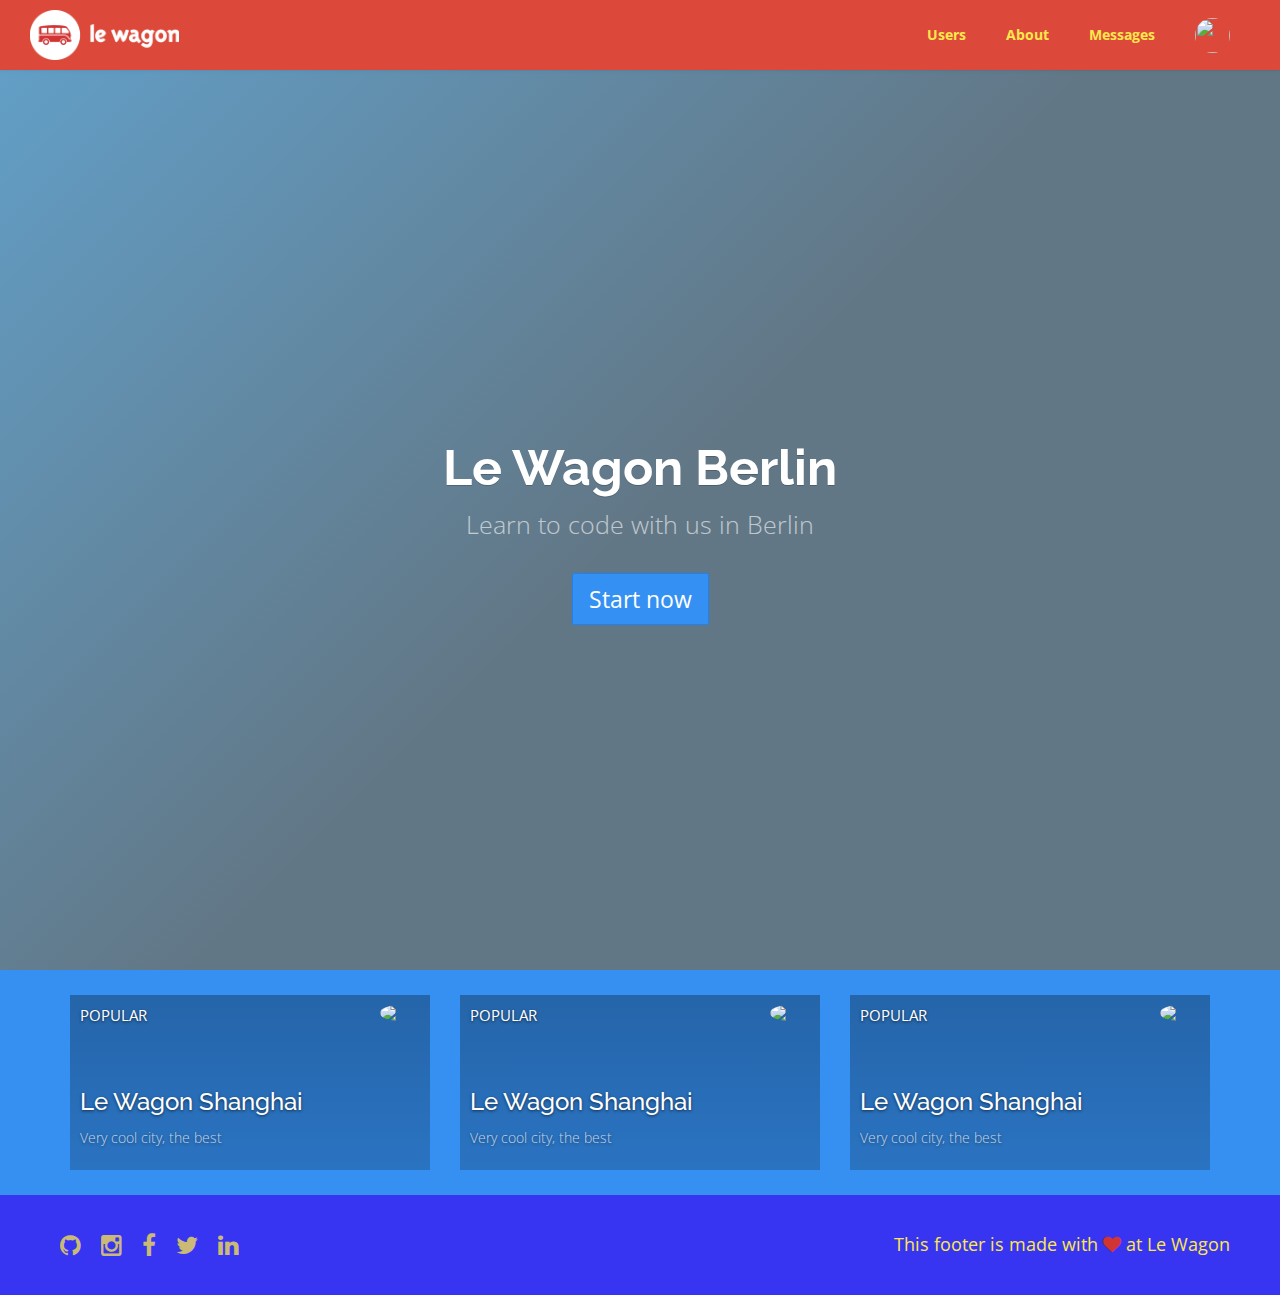
==== commit 3170ded2: "Automated commit at 2018-07-30 18:27:08 UTC by middleman-deploy 2.0.0-alpha" ====
--- a/index.html
+++ b/index.html
@@ -7,22 +7,116 @@
           content="width=device-width, initial-scale=1, shrink-to-fit=no">
     <!-- Use the title from a page's frontmatter if it has one -->
     <title>Le Wagon - Middleman</title>
-    <link href="stylesheets/application-fc83ac27.css" rel="stylesheet" />
+    <link href="stylesheets/application-640c9c74.css" rel="stylesheet" />
     <script src="javascripts/application-93de88c9.js"></script>
     <link href="images/favicon-f15af148.png" rel="icon" type="image/png" />
   </head>
   <body>
-    <div id="home">
-  <div class="home-content">
-    <img src="images/logo-acc9c0ec.png" width="200" alt="Logo" />
-    <p>
-      Middleman is now running!
-    </p>
-    <p class="about">
-      <a href="about.html">More about this template</a>
-    </p>
+    <div class="navbar-wagon">
+  <!-- Logo -->
+  <a href="/" class="navbar-wagon-brand">
+    <img src="images/logo-acc9c0ec.png" alt="logo">
+  </a>
+
+  <!-- Right Navigation -->
+  <div class="navbar-wagon-right hidden-xs hidden-sm">
+
+    <a href="team.html" class="navbar-wagon-item navbar-wagon-link">Users</a>
+    <a href="about.html" class="navbar-wagon-item navbar-wagon-link">About</a>
+    <a href="message.html" class="navbar-wagon-item navbar-wagon-link">Messages</a>
+
+    <!-- Profile picture with dropdown list -->
+    <div class="navbar-wagon-item">
+      <div class="dropdown">
+        <img src="https://kitt.lewagon.com/placeholder/users/ssaunier" class="avatar dropdown-toggle" id="navbar-wagon-menu" data-toggle="dropdown">
+        <ul class="dropdown-menu dropdown-menu-right navbar-wagon-dropdown-menu">
+          <li><a href="#">Profile</a></li>
+          <li><a href="#">Dashboard</a></li>
+          <li><a href="#">Log Out</a></li>
+        </ul>
+      </div>
+    </div>
+  </div>
+
+  <!-- Dropdown appearing on mobile only -->
+  <div class="navbar-wagon-item hidden-md hidden-lg">
+    <div class="dropdown">
+      <i class="fa fa-bars dropdown-toggle" data-toggle="dropdown"></i>
+      <ul class="dropdown-menu dropdown-menu-right navbar-wagon-dropdown-menu">
+        <a href="team.html" class="navbar-wagon-item navbar-wagon-link">Users</a>
+        <a href="about.html" class="navbar-wagon-item navbar-wagon-link">About</a>
+        <a href="message.html" class="navbar-wagon-item navbar-wagon-link">Messages</a>
+      </ul>
+    </div>
+  </div>
+</div>
+
+    <div class="banner" style="background-image: linear-gradient(-225deg, rgba(0,101,168,0.6) 0%, rgba(0,36,61,0.6) 50%), url('https://kitt.lewagon.com/placeholder/cities/berlin');">
+  <div class="banner-content">
+    <h1>Le Wagon Berlin</h1>
+    <p>Learn to code with us in Berlin</p>
+    <a class="btn btn-primary btn-lg">Start now</a>
+  </div>
+</div>
+
+<div class="special-color">
+  <div class="container">
+    <div class="row">
+      <div class="col-xs-12 col-sm-4">
+        <!-- insert <div class="card"> -->
+          <div class="card" style="background-image: linear-gradient(rgba(0,0,0,0.3), rgba(0,0,0,0.2)), url('https://kitt.lewagon.com/placeholder/cities/shanghai');">
+            <div class="card-category">Popular</div>
+            <div class="card-description">
+              <h2>Le Wagon Shanghai</h2>
+              <p>Very cool city, the best</p>
+            </div>
+            <img class="card-user" src="https://kitt.lewagon.com/placeholder/users/tgenaitay">
+            <a class="card-link" href="#" ></a>
+          </div>
+      </div>
+      <div class="col-xs-12 col-sm-4">
+        <!-- insert <div class="card"> -->
+          <div class="card" style="background-image: linear-gradient(rgba(0,0,0,0.3), rgba(0,0,0,0.2)), url('https://kitt.lewagon.com/placeholder/cities/shanghai');">
+            <div class="card-category">Popular</div>
+            <div class="card-description">
+              <h2>Le Wagon Shanghai</h2>
+              <p>Very cool city, the best</p>
+            </div>
+            <img class="card-user" src="https://kitt.lewagon.com/placeholder/users/tgenaitay">
+            <a class="card-link" href="#" ></a>
+          </div>
+      </div>
+      <div class="col-xs-12 col-sm-4">
+        <!-- insert <div class="card"> -->
+          <div class="card" style="background-image: linear-gradient(rgba(0,0,0,0.3), rgba(0,0,0,0.2)), url('https://kitt.lewagon.com/placeholder/cities/shanghai');">
+            <div class="card-category">Popular</div>
+            <div class="card-description">
+              <h2>Le Wagon Shanghai</h2>
+              <p>Very cool city, the best</p>
+            </div>
+            <img class="card-user" src="https://kitt.lewagon.com/placeholder/users/tgenaitay">
+            <a class="card-link" href="#" ></a>
+          </div>
+      </div>
+    </div>
+  </div>
+</div>
+
+
+
+    <div class="footer">
+  <div class="footer-links">
+    <a href="#"><i class="fa fa-github"></i></a>
+    <a href="#"><i class="fa fa-instagram"></i></a>
+    <a href="#"><i class="fa fa-facebook"></i></a>
+    <a href="#"><i class="fa fa-twitter"></i></a>
+    <a href="#"><i class="fa fa-linkedin"></i></a>
+  </div>
+  <div class="footer-copyright">
+    This footer is made with <i class="fa fa-heart"></i> at Le Wagon
   </div>
 </div>
 
   </body>
 </html>
+
--- a/stylesheets/application-640c9c74.css
+++ b/stylesheets/application-640c9c74.css
@@ -0,0 +1,8 @@
+@import url("https://fonts.googleapis.com/css?family=Open+Sans:400,300,700|Raleway:400,100,300,700,500");/*!
+ * Bootstrap v3.3.7 (http://getbootstrap.com)
+ * Copyright 2011-2016 Twitter, Inc.
+ * Licensed under MIT (https://github.com/twbs/bootstrap/blob/master/LICENSE)
+ *//*! normalize.css v3.0.3 | MIT License | github.com/necolas/normalize.css */html{font-family:sans-serif;-ms-text-size-adjust:100%;-webkit-text-size-adjust:100%}body{margin:0}article,aside,details,figcaption,figure,footer,header,hgroup,main,menu,nav,section,summary{display:block}audio,canvas,progress,video{display:inline-block;vertical-align:baseline}audio:not([controls]){display:none;height:0}[hidden],template{display:none}a{background-color:transparent}a:active,a:hover{outline:0}abbr[title]{border-bottom:1px dotted}b,strong{font-weight:bold}dfn{font-style:italic}h1{font-size:2em;margin:0.67em 0}mark{background:#ff0;color:#000}small{font-size:80%}sub,sup{font-size:75%;line-height:0;position:relative;vertical-align:baseline}sup{top:-0.5em}sub{bottom:-0.25em}img{border:0}svg:not(:root){overflow:hidden}figure{margin:1em 40px}hr{-webkit-box-sizing:content-box;box-sizing:content-box;height:0}pre{overflow:auto}code,kbd,pre,samp{font-family:monospace, monospace;font-size:1em}button,input,optgroup,select,textarea{color:inherit;font:inherit;margin:0}button{overflow:visible}button,select{text-transform:none}button,html input[type="button"],input[type="reset"],input[type="submit"]{-webkit-appearance:button;cursor:pointer}button[disabled],html input[disabled]{cursor:default}button::-moz-focus-inner,input::-moz-focus-inner{border:0;padding:0}input{line-height:normal}input[type="checkbox"],input[type="radio"]{-webkit-box-sizing:border-box;box-sizing:border-box;padding:0}input[type="number"]::-webkit-inner-spin-button,input[type="number"]::-webkit-outer-spin-button{height:auto}input[type="search"]{-webkit-appearance:textfield;-webkit-box-sizing:content-box;box-sizing:content-box}input[type="search"]::-webkit-search-cancel-button,input[type="search"]::-webkit-search-decoration{-webkit-appearance:none}fieldset{border:1px solid #c0c0c0;margin:0 2px;padding:0.35em 0.625em 0.75em}legend{border:0;padding:0}textarea{overflow:auto}optgroup{font-weight:bold}table{border-collapse:collapse;border-spacing:0}td,th{padding:0}/*! Source: https://github.com/h5bp/html5-boilerplate/blob/master/src/css/main.css */@media print{*,*:before,*:after{background:transparent !important;color:#000 !important;-webkit-box-shadow:none !important;box-shadow:none !important;text-shadow:none !important}a,a:visited{text-decoration:underline}a[href]:after{content:" (" attr(href) ")"}abbr[title]:after{content:" (" attr(title) ")"}a[href^="#"]:after,a[href^="javascript:"]:after{content:""}pre,blockquote{border:1px solid #999;page-break-inside:avoid}thead{display:table-header-group}tr,img{page-break-inside:avoid}img{max-width:100% !important}p,h2,h3{orphans:3;widows:3}h2,h3{page-break-after:avoid}.navbar{display:none}.btn>.caret,.dropup>.btn>.caret{border-top-color:#000 !important}.label{border:1px solid #000}.table{border-collapse:collapse !important}.table td,.table th{background-color:#fff !important}.table-bordered th,.table-bordered td{border:1px solid #ddd !important}}@font-face{font-family:'Glyphicons Halflings';src:url("../assets/bootstrap/glyphicons-halflings-regular-86b6f62b.eot");src:url("../assets/bootstrap/glyphicons-halflings-regular-86b6f62b.eot?#iefix") format("embedded-opentype"),url("../assets/bootstrap/glyphicons-halflings-regular-ca35b697.woff2") format("woff2"),url("../assets/bootstrap/glyphicons-halflings-regular-278e49a8.woff") format("woff"),url("../assets/bootstrap/glyphicons-halflings-regular-44bc1850.ttf") format("truetype"),url("../assets/bootstrap/glyphicons-halflings-regular-de51a849.svg#glyphicons_halflingsregular") format("svg")}.glyphicon{position:relative;top:1px;display:inline-block;font-family:'Glyphicons Halflings';font-style:normal;font-weight:normal;line-height:1;-webkit-font-smoothing:antialiased;-moz-osx-font-smoothing:grayscale}.glyphicon-asterisk:before{content:"\002a"}.glyphicon-plus:before{content:"\002b"}.glyphicon-euro:before,.glyphicon-eur:before{content:"\20ac"}.glyphicon-minus:before{content:"\2212"}.glyphicon-cloud:before{content:"\2601"}.glyphicon-envelope:before{content:"\2709"}.glyphicon-pencil:before{content:"\270f"}.glyphicon-glass:before{content:"\e001"}.glyphicon-music:before{content:"\e002"}.glyphicon-search:before{content:"\e003"}.glyphicon-heart:before{content:"\e005"}.glyphicon-star:before{content:"\e006"}.glyphicon-star-empty:before{content:"\e007"}.glyphicon-user:before{content:"\e008"}.glyphicon-film:before{content:"\e009"}.glyphicon-th-large:before{content:"\e010"}.glyphicon-th:before{content:"\e011"}.glyphicon-th-list:before{content:"\e012"}.glyphicon-ok:before{content:"\e013"}.glyphicon-remove:before{content:"\e014"}.glyphicon-zoom-in:before{content:"\e015"}.glyphicon-zoom-out:before{content:"\e016"}.glyphicon-off:before{content:"\e017"}.glyphicon-signal:before{content:"\e018"}.glyphicon-cog:before{content:"\e019"}.glyphicon-trash:before{content:"\e020"}.glyphicon-home:before{content:"\e021"}.glyphicon-file:before{content:"\e022"}.glyphicon-time:before{content:"\e023"}.glyphicon-road:before{content:"\e024"}.glyphicon-download-alt:before{content:"\e025"}.glyphicon-download:before{content:"\e026"}.glyphicon-upload:before{content:"\e027"}.glyphicon-inbox:before{content:"\e028"}.glyphicon-play-circle:before{content:"\e029"}.glyphicon-repeat:before{content:"\e030"}.glyphicon-refresh:before{content:"\e031"}.glyphicon-list-alt:before{content:"\e032"}.glyphicon-lock:before{content:"\e033"}.glyphicon-flag:before{content:"\e034"}.glyphicon-headphones:before{content:"\e035"}.glyphicon-volume-off:before{content:"\e036"}.glyphicon-volume-down:before{content:"\e037"}.glyphicon-volume-up:before{content:"\e038"}.glyphicon-qrcode:before{content:"\e039"}.glyphicon-barcode:before{content:"\e040"}.glyphicon-tag:before{content:"\e041"}.glyphicon-tags:before{content:"\e042"}.glyphicon-book:before{content:"\e043"}.glyphicon-bookmark:before{content:"\e044"}.glyphicon-print:before{content:"\e045"}.glyphicon-camera:before{content:"\e046"}.glyphicon-font:before{content:"\e047"}.glyphicon-bold:before{content:"\e048"}.glyphicon-italic:before{content:"\e049"}.glyphicon-text-height:before{content:"\e050"}.glyphicon-text-width:before{content:"\e051"}.glyphicon-align-left:before{content:"\e052"}.glyphicon-align-center:before{content:"\e053"}.glyphicon-align-right:before{content:"\e054"}.glyphicon-align-justify:before{content:"\e055"}.glyphicon-list:before{content:"\e056"}.glyphicon-indent-left:before{content:"\e057"}.glyphicon-indent-right:before{content:"\e058"}.glyphicon-facetime-video:before{content:"\e059"}.glyphicon-picture:before{content:"\e060"}.glyphicon-map-marker:before{content:"\e062"}.glyphicon-adjust:before{content:"\e063"}.glyphicon-tint:before{content:"\e064"}.glyphicon-edit:before{content:"\e065"}.glyphicon-share:before{content:"\e066"}.glyphicon-check:before{content:"\e067"}.glyphicon-move:before{content:"\e068"}.glyphicon-step-backward:before{content:"\e069"}.glyphicon-fast-backward:before{content:"\e070"}.glyphicon-backward:before{content:"\e071"}.glyphicon-play:before{content:"\e072"}.glyphicon-pause:before{content:"\e073"}.glyphicon-stop:before{content:"\e074"}.glyphicon-forward:before{content:"\e075"}.glyphicon-fast-forward:before{content:"\e076"}.glyphicon-step-forward:before{content:"\e077"}.glyphicon-eject:before{content:"\e078"}.glyphicon-chevron-left:before{content:"\e079"}.glyphicon-chevron-right:before{content:"\e080"}.glyphicon-plus-sign:before{content:"\e081"}.glyphicon-minus-sign:before{content:"\e082"}.glyphicon-remove-sign:before{content:"\e083"}.glyphicon-ok-sign:before{content:"\e084"}.glyphicon-question-sign:before{content:"\e085"}.glyphicon-info-sign:before{content:"\e086"}.glyphicon-screenshot:before{content:"\e087"}.glyphicon-remove-circle:before{content:"\e088"}.glyphicon-ok-circle:before{content:"\e089"}.glyphicon-ban-circle:before{content:"\e090"}.glyphicon-arrow-left:before{content:"\e091"}.glyphicon-arrow-right:before{content:"\e092"}.glyphicon-arrow-up:before{content:"\e093"}.glyphicon-arrow-down:before{content:"\e094"}.glyphicon-share-alt:before{content:"\e095"}.glyphicon-resize-full:before{content:"\e096"}.glyphicon-resize-small:before{content:"\e097"}.glyphicon-exclamation-sign:before{content:"\e101"}.glyphicon-gift:before{content:"\e102"}.glyphicon-leaf:before{content:"\e103"}.glyphicon-fire:before{content:"\e104"}.glyphicon-eye-open:before{content:"\e105"}.glyphicon-eye-close:before{content:"\e106"}.glyphicon-warning-sign:before{content:"\e107"}.glyphicon-plane:before{content:"\e108"}.glyphicon-calendar:before{content:"\e109"}.glyphicon-random:before{content:"\e110"}.glyphicon-comment:before{content:"\e111"}.glyphicon-magnet:before{content:"\e112"}.glyphicon-chevron-up:before{content:"\e113"}.glyphicon-chevron-down:before{content:"\e114"}.glyphicon-retweet:before{content:"\e115"}.glyphicon-shopping-cart:before{content:"\e116"}.glyphicon-folder-close:before{content:"\e117"}.glyphicon-folder-open:before{content:"\e118"}.glyphicon-resize-vertical:before{content:"\e119"}.glyphicon-resize-horizontal:before{content:"\e120"}.glyphicon-hdd:before{content:"\e121"}.glyphicon-bullhorn:before{content:"\e122"}.glyphicon-bell:before{content:"\e123"}.glyphicon-certificate:before{content:"\e124"}.glyphicon-thumbs-up:before{content:"\e125"}.glyphicon-thumbs-down:before{content:"\e126"}.glyphicon-hand-right:before{content:"\e127"}.glyphicon-hand-left:before{content:"\e128"}.glyphicon-hand-up:before{content:"\e129"}.glyphicon-hand-down:before{content:"\e130"}.glyphicon-circle-arrow-right:before{content:"\e131"}.glyphicon-circle-arrow-left:before{content:"\e132"}.glyphicon-circle-arrow-up:before{content:"\e133"}.glyphicon-circle-arrow-down:before{content:"\e134"}.glyphicon-globe:before{content:"\e135"}.glyphicon-wrench:before{content:"\e136"}.glyphicon-tasks:before{content:"\e137"}.glyphicon-filter:before{content:"\e138"}.glyphicon-briefcase:before{content:"\e139"}.glyphicon-fullscreen:before{content:"\e140"}.glyphicon-dashboard:before{content:"\e141"}.glyphicon-paperclip:before{content:"\e142"}.glyphicon-heart-empty:before{content:"\e143"}.glyphicon-link:before{content:"\e144"}.glyphicon-phone:before{content:"\e145"}.glyphicon-pushpin:before{content:"\e146"}.glyphicon-usd:before{content:"\e148"}.glyphicon-gbp:before{content:"\e149"}.glyphicon-sort:before{content:"\e150"}.glyphicon-sort-by-alphabet:before{content:"\e151"}.glyphicon-sort-by-alphabet-alt:before{content:"\e152"}.glyphicon-sort-by-order:before{content:"\e153"}.glyphicon-sort-by-order-alt:before{content:"\e154"}.glyphicon-sort-by-attributes:before{content:"\e155"}.glyphicon-sort-by-attributes-alt:before{content:"\e156"}.glyphicon-unchecked:before{content:"\e157"}.glyphicon-expand:before{content:"\e158"}.glyphicon-collapse-down:before{content:"\e159"}.glyphicon-collapse-up:before{content:"\e160"}.glyphicon-log-in:before{content:"\e161"}.glyphicon-flash:before{content:"\e162"}.glyphicon-log-out:before{content:"\e163"}.glyphicon-new-window:before{content:"\e164"}.glyphicon-record:before{content:"\e165"}.glyphicon-save:before{content:"\e166"}.glyphicon-open:before{content:"\e167"}.glyphicon-saved:before{content:"\e168"}.glyphicon-import:before{content:"\e169"}.glyphicon-export:before{content:"\e170"}.glyphicon-send:before{content:"\e171"}.glyphicon-floppy-disk:before{content:"\e172"}.glyphicon-floppy-saved:before{content:"\e173"}.glyphicon-floppy-remove:before{content:"\e174"}.glyphicon-floppy-save:before{content:"\e175"}.glyphicon-floppy-open:before{content:"\e176"}.glyphicon-credit-card:before{content:"\e177"}.glyphicon-transfer:before{content:"\e178"}.glyphicon-cutlery:before{content:"\e179"}.glyphicon-header:before{content:"\e180"}.glyphicon-compressed:before{content:"\e181"}.glyphicon-earphone:before{content:"\e182"}.glyphicon-phone-alt:before{content:"\e183"}.glyphicon-tower:before{content:"\e184"}.glyphicon-stats:before{content:"\e185"}.glyphicon-sd-video:before{content:"\e186"}.glyphicon-hd-video:before{content:"\e187"}.glyphicon-subtitles:before{content:"\e188"}.glyphicon-sound-stereo:before{content:"\e189"}.glyphicon-sound-dolby:before{content:"\e190"}.glyphicon-sound-5-1:before{content:"\e191"}.glyphicon-sound-6-1:before{content:"\e192"}.glyphicon-sound-7-1:before{content:"\e193"}.glyphicon-copyright-mark:before{content:"\e194"}.glyphicon-registration-mark:before{content:"\e195"}.glyphicon-cloud-download:before{content:"\e197"}.glyphicon-cloud-upload:before{content:"\e198"}.glyphicon-tree-conifer:before{content:"\e199"}.glyphicon-tree-deciduous:before{content:"\e200"}.glyphicon-cd:before{content:"\e201"}.glyphicon-save-file:before{content:"\e202"}.glyphicon-open-file:before{content:"\e203"}.glyphicon-level-up:before{content:"\e204"}.glyphicon-copy:before{content:"\e205"}.glyphicon-paste:before{content:"\e206"}.glyphicon-alert:before{content:"\e209"}.glyphicon-equalizer:before{content:"\e210"}.glyphicon-king:before{content:"\e211"}.glyphicon-queen:before{content:"\e212"}.glyphicon-pawn:before{content:"\e213"}.glyphicon-bishop:before{content:"\e214"}.glyphicon-knight:before{content:"\e215"}.glyphicon-baby-formula:before{content:"\e216"}.glyphicon-tent:before{content:"\26fa"}.glyphicon-blackboard:before{content:"\e218"}.glyphicon-bed:before{content:"\e219"}.glyphicon-apple:before{content:"\f8ff"}.glyphicon-erase:before{content:"\e221"}.glyphicon-hourglass:before{content:"\231b"}.glyphicon-lamp:before{content:"\e223"}.glyphicon-duplicate:before{content:"\e224"}.glyphicon-piggy-bank:before{content:"\e225"}.glyphicon-scissors:before{content:"\e226"}.glyphicon-bitcoin:before{content:"\e227"}.glyphicon-btc:before{content:"\e227"}.glyphicon-xbt:before{content:"\e227"}.glyphicon-yen:before{content:"\00a5"}.glyphicon-jpy:before{content:"\00a5"}.glyphicon-ruble:before{content:"\20bd"}.glyphicon-rub:before{content:"\20bd"}.glyphicon-scale:before{content:"\e230"}.glyphicon-ice-lolly:before{content:"\e231"}.glyphicon-ice-lolly-tasted:before{content:"\e232"}.glyphicon-education:before{content:"\e233"}.glyphicon-option-horizontal:before{content:"\e234"}.glyphicon-option-vertical:before{content:"\e235"}.glyphicon-menu-hamburger:before{content:"\e236"}.glyphicon-modal-window:before{content:"\e237"}.glyphicon-oil:before{content:"\e238"}.glyphicon-grain:before{content:"\e239"}.glyphicon-sunglasses:before{content:"\e240"}.glyphicon-text-size:before{content:"\e241"}.glyphicon-text-color:before{content:"\e242"}.glyphicon-text-background:before{content:"\e243"}.glyphicon-object-align-top:before{content:"\e244"}.glyphicon-object-align-bottom:before{content:"\e245"}.glyphicon-object-align-horizontal:before{content:"\e246"}.glyphicon-object-align-left:before{content:"\e247"}.glyphicon-object-align-vertical:before{content:"\e248"}.glyphicon-object-align-right:before{content:"\e249"}.glyphicon-triangle-right:before{content:"\e250"}.glyphicon-triangle-left:before{content:"\e251"}.glyphicon-triangle-bottom:before{content:"\e252"}.glyphicon-triangle-top:before{content:"\e253"}.glyphicon-console:before{content:"\e254"}.glyphicon-superscript:before{content:"\e255"}.glyphicon-subscript:before{content:"\e256"}.glyphicon-menu-left:before{content:"\e257"}.glyphicon-menu-right:before{content:"\e258"}.glyphicon-menu-down:before{content:"\e259"}.glyphicon-menu-up:before{content:"\e260"}*{-webkit-box-sizing:border-box;box-sizing:border-box}*:before,*:after{-webkit-box-sizing:border-box;box-sizing:border-box}html{font-size:10px;-webkit-tap-highlight-color:transparent}body{font-family:"Open Sans", "Helvetica", "sans-serif";font-size:18px;line-height:1.42857143;color:#333333;background-color:#F4F4F4}input,button,select,textarea{font-family:inherit;font-size:inherit;line-height:inherit}a{color:#3590F3;text-decoration:none}a:hover,a:focus{color:#0c6acf;text-decoration:underline}a:focus{outline:5px auto -webkit-focus-ring-color;outline-offset:-2px}figure{margin:0}img{vertical-align:middle}.img-responsive{display:block;max-width:100%;height:auto}.img-rounded{border-radius:2px}.img-thumbnail{padding:4px;line-height:1.42857143;background-color:#F4F4F4;border:1px solid #ddd;border-radius:2px;-webkit-transition:all 0.2s ease-in-out;transition:all 0.2s ease-in-out;display:inline-block;max-width:100%;height:auto}.img-circle{border-radius:50%}hr{margin-top:25px;margin-bottom:25px;border:0;border-top:1px solid #eeeeee}.sr-only{position:absolute;width:1px;height:1px;margin:-1px;padding:0;overflow:hidden;clip:rect(0, 0, 0, 0);border:0}.sr-only-focusable:active,.sr-only-focusable:focus{position:static;width:auto;height:auto;margin:0;overflow:visible;clip:auto}[role="button"]{cursor:pointer}h1,h2,h3,h4,h5,h6,.h1,.h2,.h3,.h4,.h5,.h6{font-family:"Raleway", "Helvetica", "sans-serif";font-weight:500;line-height:1.1;color:inherit}h1 small,h1 .small,h2 small,h2 .small,h3 small,h3 .small,h4 small,h4 .small,h5 small,h5 .small,h6 small,h6 .small,.h1 small,.h1 .small,.h2 small,.h2 .small,.h3 small,.h3 .small,.h4 small,.h4 .small,.h5 small,.h5 .small,.h6 small,.h6 .small{font-weight:normal;line-height:1;color:#777777}h1,.h1,h2,.h2,h3,.h3{margin-top:25px;margin-bottom:12.5px}h1 small,h1 .small,.h1 small,.h1 .small,h2 small,h2 .small,.h2 small,.h2 .small,h3 small,h3 .small,.h3 small,.h3 .small{font-size:65%}h4,.h4,h5,.h5,h6,.h6{margin-top:12.5px;margin-bottom:12.5px}h4 small,h4 .small,.h4 small,.h4 .small,h5 small,h5 .small,.h5 small,.h5 .small,h6 small,h6 .small,.h6 small,.h6 .small{font-size:75%}h1,.h1{font-size:46px}h2,.h2{font-size:38px}h3,.h3{font-size:31px}h4,.h4{font-size:23px}h5,.h5{font-size:18px}h6,.h6{font-size:16px}p{margin:0 0 12.5px}.lead{margin-bottom:25px;font-size:20px;font-weight:300;line-height:1.4}@media (min-width: 768px){.lead{font-size:27px}}small,.small{font-size:88%}mark,.mark{background-color:#fcf8e3;padding:.2em}.text-left{text-align:left}.text-right{text-align:right}.text-center{text-align:center}.text-justify{text-align:justify}.text-nowrap{white-space:nowrap}.text-lowercase{text-transform:lowercase}.text-uppercase,.initialism{text-transform:uppercase}.text-capitalize{text-transform:capitalize}.text-muted{color:#777777}.text-primary{color:#3590F3}a.text-primary:hover,a.text-primary:focus{color:#0e76e7}.text-success{color:#3c763d}a.text-success:hover,a.text-success:focus{color:#2b542c}.text-info{color:#31708f}a.text-info:hover,a.text-info:focus{color:#245269}.text-warning{color:#8a6d3b}a.text-warning:hover,a.text-warning:focus{color:#66512c}.text-danger{color:#a94442}a.text-danger:hover,a.text-danger:focus{color:#843534}.bg-primary{color:#fff}.bg-primary{background-color:#3590F3}a.bg-primary:hover,a.bg-primary:focus{background-color:#0e76e7}.bg-success{background-color:#dff0d8}a.bg-success:hover,a.bg-success:focus{background-color:#c1e2b3}.bg-info{background-color:#d9edf7}a.bg-info:hover,a.bg-info:focus{background-color:#afd9ee}.bg-warning{background-color:#fcf8e3}a.bg-warning:hover,a.bg-warning:focus{background-color:#f7ecb5}.bg-danger{background-color:#f2dede}a.bg-danger:hover,a.bg-danger:focus{background-color:#e4b9b9}.page-header{padding-bottom:11.5px;margin:50px 0 25px;border-bottom:1px solid #eeeeee}ul,ol{margin-top:0;margin-bottom:12.5px}ul ul,ul ol,ol ul,ol ol{margin-bottom:0}.list-unstyled{padding-left:0;list-style:none}.list-inline{padding-left:0;list-style:none;margin-left:-5px}.list-inline>li{display:inline-block;padding-left:5px;padding-right:5px}dl{margin-top:0;margin-bottom:25px}dt,dd{line-height:1.42857143}dt{font-weight:bold}dd{margin-left:0}.dl-horizontal dd:before,.dl-horizontal dd:after{content:" ";display:table}.dl-horizontal dd:after{clear:both}@media (min-width: 768px){.dl-horizontal dt{float:left;width:160px;clear:left;text-align:right;overflow:hidden;text-overflow:ellipsis;white-space:nowrap}.dl-horizontal dd{margin-left:180px}}abbr[title],abbr[data-original-title]{cursor:help;border-bottom:1px dotted #777777}.initialism{font-size:90%}blockquote{padding:12.5px 25px;margin:0 0 25px;font-size:22.5px;border-left:5px solid #eeeeee}blockquote p:last-child,blockquote ul:last-child,blockquote ol:last-child{margin-bottom:0}blockquote footer,blockquote small,blockquote .small{display:block;font-size:80%;line-height:1.42857143;color:#777777}blockquote footer:before,blockquote small:before,blockquote .small:before{content:'\2014 \00A0'}.blockquote-reverse,blockquote.pull-right{padding-right:15px;padding-left:0;border-right:5px solid #eeeeee;border-left:0;text-align:right}.blockquote-reverse footer:before,.blockquote-reverse small:before,.blockquote-reverse .small:before,blockquote.pull-right footer:before,blockquote.pull-right small:before,blockquote.pull-right .small:before{content:''}.blockquote-reverse footer:after,.blockquote-reverse small:after,.blockquote-reverse .small:after,blockquote.pull-right footer:after,blockquote.pull-right small:after,blockquote.pull-right .small:after{content:'\00A0 \2014'}address{margin-bottom:25px;font-style:normal;line-height:1.42857143}code,kbd,pre,samp{font-family:Menlo, Monaco, Consolas, "Courier New", monospace}code{padding:2px 4px;font-size:90%;color:#c7254e;background-color:#f9f2f4;border-radius:2px}kbd{padding:2px 4px;font-size:90%;color:#fff;background-color:#333;border-radius:2px;-webkit-box-shadow:inset 0 -1px 0 rgba(0,0,0,0.25);box-shadow:inset 0 -1px 0 rgba(0,0,0,0.25)}kbd kbd{padding:0;font-size:100%;font-weight:bold;-webkit-box-shadow:none;box-shadow:none}pre{display:block;padding:12px;margin:0 0 12.5px;font-size:17px;line-height:1.42857143;word-break:break-all;word-wrap:break-word;color:#333333;background-color:#f5f5f5;border:1px solid #ccc;border-radius:2px}pre code{padding:0;font-size:inherit;color:inherit;white-space:pre-wrap;background-color:transparent;border-radius:0}.pre-scrollable{max-height:340px;overflow-y:scroll}.container{margin-right:auto;margin-left:auto;padding-left:15px;padding-right:15px}.container:before,.container:after{content:" ";display:table}.container:after{clear:both}@media (min-width: 768px){.container{width:750px}}@media (min-width: 992px){.container{width:970px}}@media (min-width: 1200px){.container{width:1170px}}.container-fluid{margin-right:auto;margin-left:auto;padding-left:15px;padding-right:15px}.container-fluid:before,.container-fluid:after{content:" ";display:table}.container-fluid:after{clear:both}.row{margin-left:-15px;margin-right:-15px}.row:before,.row:after{content:" ";display:table}.row:after{clear:both}.col-xs-1,.col-sm-1,.col-md-1,.col-lg-1,.col-xs-2,.col-sm-2,.col-md-2,.col-lg-2,.col-xs-3,.col-sm-3,.col-md-3,.col-lg-3,.col-xs-4,.col-sm-4,.col-md-4,.col-lg-4,.col-xs-5,.col-sm-5,.col-md-5,.col-lg-5,.col-xs-6,.col-sm-6,.col-md-6,.col-lg-6,.col-xs-7,.col-sm-7,.col-md-7,.col-lg-7,.col-xs-8,.col-sm-8,.col-md-8,.col-lg-8,.col-xs-9,.col-sm-9,.col-md-9,.col-lg-9,.col-xs-10,.col-sm-10,.col-md-10,.col-lg-10,.col-xs-11,.col-sm-11,.col-md-11,.col-lg-11,.col-xs-12,.col-sm-12,.col-md-12,.col-lg-12{position:relative;min-height:1px;padding-left:15px;padding-right:15px}.col-xs-1,.col-xs-2,.col-xs-3,.col-xs-4,.col-xs-5,.col-xs-6,.col-xs-7,.col-xs-8,.col-xs-9,.col-xs-10,.col-xs-11,.col-xs-12{float:left}.col-xs-1{width:8.33333333%}.col-xs-2{width:16.66666667%}.col-xs-3{width:25%}.col-xs-4{width:33.33333333%}.col-xs-5{width:41.66666667%}.col-xs-6{width:50%}.col-xs-7{width:58.33333333%}.col-xs-8{width:66.66666667%}.col-xs-9{width:75%}.col-xs-10{width:83.33333333%}.col-xs-11{width:91.66666667%}.col-xs-12{width:100%}.col-xs-pull-0{right:auto}.col-xs-pull-1{right:8.33333333%}.col-xs-pull-2{right:16.66666667%}.col-xs-pull-3{right:25%}.col-xs-pull-4{right:33.33333333%}.col-xs-pull-5{right:41.66666667%}.col-xs-pull-6{right:50%}.col-xs-pull-7{right:58.33333333%}.col-xs-pull-8{right:66.66666667%}.col-xs-pull-9{right:75%}.col-xs-pull-10{right:83.33333333%}.col-xs-pull-11{right:91.66666667%}.col-xs-pull-12{right:100%}.col-xs-push-0{left:auto}.col-xs-push-1{left:8.33333333%}.col-xs-push-2{left:16.66666667%}.col-xs-push-3{left:25%}.col-xs-push-4{left:33.33333333%}.col-xs-push-5{left:41.66666667%}.col-xs-push-6{left:50%}.col-xs-push-7{left:58.33333333%}.col-xs-push-8{left:66.66666667%}.col-xs-push-9{left:75%}.col-xs-push-10{left:83.33333333%}.col-xs-push-11{left:91.66666667%}.col-xs-push-12{left:100%}.col-xs-offset-0{margin-left:0%}.col-xs-offset-1{margin-left:8.33333333%}.col-xs-offset-2{margin-left:16.66666667%}.col-xs-offset-3{margin-left:25%}.col-xs-offset-4{margin-left:33.33333333%}.col-xs-offset-5{margin-left:41.66666667%}.col-xs-offset-6{margin-left:50%}.col-xs-offset-7{margin-left:58.33333333%}.col-xs-offset-8{margin-left:66.66666667%}.col-xs-offset-9{margin-left:75%}.col-xs-offset-10{margin-left:83.33333333%}.col-xs-offset-11{margin-left:91.66666667%}.col-xs-offset-12{margin-left:100%}@media (min-width: 768px){.col-sm-1,.col-sm-2,.col-sm-3,.col-sm-4,.col-sm-5,.col-sm-6,.col-sm-7,.col-sm-8,.col-sm-9,.col-sm-10,.col-sm-11,.col-sm-12{float:left}.col-sm-1{width:8.33333333%}.col-sm-2{width:16.66666667%}.col-sm-3{width:25%}.col-sm-4{width:33.33333333%}.col-sm-5{width:41.66666667%}.col-sm-6{width:50%}.col-sm-7{width:58.33333333%}.col-sm-8{width:66.66666667%}.col-sm-9{width:75%}.col-sm-10{width:83.33333333%}.col-sm-11{width:91.66666667%}.col-sm-12{width:100%}.col-sm-pull-0{right:auto}.col-sm-pull-1{right:8.33333333%}.col-sm-pull-2{right:16.66666667%}.col-sm-pull-3{right:25%}.col-sm-pull-4{right:33.33333333%}.col-sm-pull-5{right:41.66666667%}.col-sm-pull-6{right:50%}.col-sm-pull-7{right:58.33333333%}.col-sm-pull-8{right:66.66666667%}.col-sm-pull-9{right:75%}.col-sm-pull-10{right:83.33333333%}.col-sm-pull-11{right:91.66666667%}.col-sm-pull-12{right:100%}.col-sm-push-0{left:auto}.col-sm-push-1{left:8.33333333%}.col-sm-push-2{left:16.66666667%}.col-sm-push-3{left:25%}.col-sm-push-4{left:33.33333333%}.col-sm-push-5{left:41.66666667%}.col-sm-push-6{left:50%}.col-sm-push-7{left:58.33333333%}.col-sm-push-8{left:66.66666667%}.col-sm-push-9{left:75%}.col-sm-push-10{left:83.33333333%}.col-sm-push-11{left:91.66666667%}.col-sm-push-12{left:100%}.col-sm-offset-0{margin-left:0%}.col-sm-offset-1{margin-left:8.33333333%}.col-sm-offset-2{margin-left:16.66666667%}.col-sm-offset-3{margin-left:25%}.col-sm-offset-4{margin-left:33.33333333%}.col-sm-offset-5{margin-left:41.66666667%}.col-sm-offset-6{margin-left:50%}.col-sm-offset-7{margin-left:58.33333333%}.col-sm-offset-8{margin-left:66.66666667%}.col-sm-offset-9{margin-left:75%}.col-sm-offset-10{margin-left:83.33333333%}.col-sm-offset-11{margin-left:91.66666667%}.col-sm-offset-12{margin-left:100%}}@media (min-width: 992px){.col-md-1,.col-md-2,.col-md-3,.col-md-4,.col-md-5,.col-md-6,.col-md-7,.col-md-8,.col-md-9,.col-md-10,.col-md-11,.col-md-12{float:left}.col-md-1{width:8.33333333%}.col-md-2{width:16.66666667%}.col-md-3{width:25%}.col-md-4{width:33.33333333%}.col-md-5{width:41.66666667%}.col-md-6{width:50%}.col-md-7{width:58.33333333%}.col-md-8{width:66.66666667%}.col-md-9{width:75%}.col-md-10{width:83.33333333%}.col-md-11{width:91.66666667%}.col-md-12{width:100%}.col-md-pull-0{right:auto}.col-md-pull-1{right:8.33333333%}.col-md-pull-2{right:16.66666667%}.col-md-pull-3{right:25%}.col-md-pull-4{right:33.33333333%}.col-md-pull-5{right:41.66666667%}.col-md-pull-6{right:50%}.col-md-pull-7{right:58.33333333%}.col-md-pull-8{right:66.66666667%}.col-md-pull-9{right:75%}.col-md-pull-10{right:83.33333333%}.col-md-pull-11{right:91.66666667%}.col-md-pull-12{right:100%}.col-md-push-0{left:auto}.col-md-push-1{left:8.33333333%}.col-md-push-2{left:16.66666667%}.col-md-push-3{left:25%}.col-md-push-4{left:33.33333333%}.col-md-push-5{left:41.66666667%}.col-md-push-6{left:50%}.col-md-push-7{left:58.33333333%}.col-md-push-8{left:66.66666667%}.col-md-push-9{left:75%}.col-md-push-10{left:83.33333333%}.col-md-push-11{left:91.66666667%}.col-md-push-12{left:100%}.col-md-offset-0{margin-left:0%}.col-md-offset-1{margin-left:8.33333333%}.col-md-offset-2{margin-left:16.66666667%}.col-md-offset-3{margin-left:25%}.col-md-offset-4{margin-left:33.33333333%}.col-md-offset-5{margin-left:41.66666667%}.col-md-offset-6{margin-left:50%}.col-md-offset-7{margin-left:58.33333333%}.col-md-offset-8{margin-left:66.66666667%}.col-md-offset-9{margin-left:75%}.col-md-offset-10{margin-left:83.33333333%}.col-md-offset-11{margin-left:91.66666667%}.col-md-offset-12{margin-left:100%}}@media (min-width: 1200px){.col-lg-1,.col-lg-2,.col-lg-3,.col-lg-4,.col-lg-5,.col-lg-6,.col-lg-7,.col-lg-8,.col-lg-9,.col-lg-10,.col-lg-11,.col-lg-12{float:left}.col-lg-1{width:8.33333333%}.col-lg-2{width:16.66666667%}.col-lg-3{width:25%}.col-lg-4{width:33.33333333%}.col-lg-5{width:41.66666667%}.col-lg-6{width:50%}.col-lg-7{width:58.33333333%}.col-lg-8{width:66.66666667%}.col-lg-9{width:75%}.col-lg-10{width:83.33333333%}.col-lg-11{width:91.66666667%}.col-lg-12{width:100%}.col-lg-pull-0{right:auto}.col-lg-pull-1{right:8.33333333%}.col-lg-pull-2{right:16.66666667%}.col-lg-pull-3{right:25%}.col-lg-pull-4{right:33.33333333%}.col-lg-pull-5{right:41.66666667%}.col-lg-pull-6{right:50%}.col-lg-pull-7{right:58.33333333%}.col-lg-pull-8{right:66.66666667%}.col-lg-pull-9{right:75%}.col-lg-pull-10{right:83.33333333%}.col-lg-pull-11{right:91.66666667%}.col-lg-pull-12{right:100%}.col-lg-push-0{left:auto}.col-lg-push-1{left:8.33333333%}.col-lg-push-2{left:16.66666667%}.col-lg-push-3{left:25%}.col-lg-push-4{left:33.33333333%}.col-lg-push-5{left:41.66666667%}.col-lg-push-6{left:50%}.col-lg-push-7{left:58.33333333%}.col-lg-push-8{left:66.66666667%}.col-lg-push-9{left:75%}.col-lg-push-10{left:83.33333333%}.col-lg-push-11{left:91.66666667%}.col-lg-push-12{left:100%}.col-lg-offset-0{margin-left:0%}.col-lg-offset-1{margin-left:8.33333333%}.col-lg-offset-2{margin-left:16.66666667%}.col-lg-offset-3{margin-left:25%}.col-lg-offset-4{margin-left:33.33333333%}.col-lg-offset-5{margin-left:41.66666667%}.col-lg-offset-6{margin-left:50%}.col-lg-offset-7{margin-left:58.33333333%}.col-lg-offset-8{margin-left:66.66666667%}.col-lg-offset-9{margin-left:75%}.col-lg-offset-10{margin-left:83.33333333%}.col-lg-offset-11{margin-left:91.66666667%}.col-lg-offset-12{margin-left:100%}}table{background-color:transparent}caption{padding-top:8px;padding-bottom:8px;color:#777777;text-align:left}th{text-align:left}.table{width:100%;max-width:100%;margin-bottom:25px}.table>thead>tr>th,.table>thead>tr>td,.table>tbody>tr>th,.table>tbody>tr>td,.table>tfoot>tr>th,.table>tfoot>tr>td{padding:8px;line-height:1.42857143;vertical-align:top;border-top:1px solid #ddd}.table>thead>tr>th{vertical-align:bottom;border-bottom:2px solid #ddd}.table>caption+thead>tr:first-child>th,.table>caption+thead>tr:first-child>td,.table>colgroup+thead>tr:first-child>th,.table>colgroup+thead>tr:first-child>td,.table>thead:first-child>tr:first-child>th,.table>thead:first-child>tr:first-child>td{border-top:0}.table>tbody+tbody{border-top:2px solid #ddd}.table .table{background-color:#F4F4F4}.table-condensed>thead>tr>th,.table-condensed>thead>tr>td,.table-condensed>tbody>tr>th,.table-condensed>tbody>tr>td,.table-condensed>tfoot>tr>th,.table-condensed>tfoot>tr>td{padding:5px}.table-bordered{border:1px solid #ddd}.table-bordered>thead>tr>th,.table-bordered>thead>tr>td,.table-bordered>tbody>tr>th,.table-bordered>tbody>tr>td,.table-bordered>tfoot>tr>th,.table-bordered>tfoot>tr>td{border:1px solid #ddd}.table-bordered>thead>tr>th,.table-bordered>thead>tr>td{border-bottom-width:2px}.table-striped>tbody>tr:nth-of-type(odd){background-color:#f9f9f9}.table-hover>tbody>tr:hover{background-color:#f5f5f5}table col[class*="col-"]{position:static;float:none;display:table-column}table td[class*="col-"],table th[class*="col-"]{position:static;float:none;display:table-cell}.table>thead>tr>td.active,.table>thead>tr>th.active,.table>thead>tr.active>td,.table>thead>tr.active>th,.table>tbody>tr>td.active,.table>tbody>tr>th.active,.table>tbody>tr.active>td,.table>tbody>tr.active>th,.table>tfoot>tr>td.active,.table>tfoot>tr>th.active,.table>tfoot>tr.active>td,.table>tfoot>tr.active>th{background-color:#f5f5f5}.table-hover>tbody>tr>td.active:hover,.table-hover>tbody>tr>th.active:hover,.table-hover>tbody>tr.active:hover>td,.table-hover>tbody>tr:hover>.active,.table-hover>tbody>tr.active:hover>th{background-color:#e8e8e8}.table>thead>tr>td.success,.table>thead>tr>th.success,.table>thead>tr.success>td,.table>thead>tr.success>th,.table>tbody>tr>td.success,.table>tbody>tr>th.success,.table>tbody>tr.success>td,.table>tbody>tr.success>th,.table>tfoot>tr>td.success,.table>tfoot>tr>th.success,.table>tfoot>tr.success>td,.table>tfoot>tr.success>th{background-color:#dff0d8}.table-hover>tbody>tr>td.success:hover,.table-hover>tbody>tr>th.success:hover,.table-hover>tbody>tr.success:hover>td,.table-hover>tbody>tr:hover>.success,.table-hover>tbody>tr.success:hover>th{background-color:#d0e9c6}.table>thead>tr>td.info,.table>thead>tr>th.info,.table>thead>tr.info>td,.table>thead>tr.info>th,.table>tbody>tr>td.info,.table>tbody>tr>th.info,.table>tbody>tr.info>td,.table>tbody>tr.info>th,.table>tfoot>tr>td.info,.table>tfoot>tr>th.info,.table>tfoot>tr.info>td,.table>tfoot>tr.info>th{background-color:#d9edf7}.table-hover>tbody>tr>td.info:hover,.table-hover>tbody>tr>th.info:hover,.table-hover>tbody>tr.info:hover>td,.table-hover>tbody>tr:hover>.info,.table-hover>tbody>tr.info:hover>th{background-color:#c4e3f3}.table>thead>tr>td.warning,.table>thead>tr>th.warning,.table>thead>tr.warning>td,.table>thead>tr.warning>th,.table>tbody>tr>td.warning,.table>tbody>tr>th.warning,.table>tbody>tr.warning>td,.table>tbody>tr.warning>th,.table>tfoot>tr>td.warning,.table>tfoot>tr>th.warning,.table>tfoot>tr.warning>td,.table>tfoot>tr.warning>th{background-color:#fcf8e3}.table-hover>tbody>tr>td.warning:hover,.table-hover>tbody>tr>th.warning:hover,.table-hover>tbody>tr.warning:hover>td,.table-hover>tbody>tr:hover>.warning,.table-hover>tbody>tr.warning:hover>th{background-color:#faf2cc}.table>thead>tr>td.danger,.table>thead>tr>th.danger,.table>thead>tr.danger>td,.table>thead>tr.danger>th,.table>tbody>tr>td.danger,.table>tbody>tr>th.danger,.table>tbody>tr.danger>td,.table>tbody>tr.danger>th,.table>tfoot>tr>td.danger,.table>tfoot>tr>th.danger,.table>tfoot>tr.danger>td,.table>tfoot>tr.danger>th{background-color:#f2dede}.table-hover>tbody>tr>td.danger:hover,.table-hover>tbody>tr>th.danger:hover,.table-hover>tbody>tr.danger:hover>td,.table-hover>tbody>tr:hover>.danger,.table-hover>tbody>tr.danger:hover>th{background-color:#ebcccc}.table-responsive{overflow-x:auto;min-height:0.01%}@media screen and (max-width: 767px){.table-responsive{width:100%;margin-bottom:18.75px;overflow-y:hidden;-ms-overflow-style:-ms-autohiding-scrollbar;border:1px solid #ddd}.table-responsive>.table{margin-bottom:0}.table-responsive>.table>thead>tr>th,.table-responsive>.table>thead>tr>td,.table-responsive>.table>tbody>tr>th,.table-responsive>.table>tbody>tr>td,.table-responsive>.table>tfoot>tr>th,.table-responsive>.table>tfoot>tr>td{white-space:nowrap}.table-responsive>.table-bordered{border:0}.table-responsive>.table-bordered>thead>tr>th:first-child,.table-responsive>.table-bordered>thead>tr>td:first-child,.table-responsive>.table-bordered>tbody>tr>th:first-child,.table-responsive>.table-bordered>tbody>tr>td:first-child,.table-responsive>.table-bordered>tfoot>tr>th:first-child,.table-responsive>.table-bordered>tfoot>tr>td:first-child{border-left:0}.table-responsive>.table-bordered>thead>tr>th:last-child,.table-responsive>.table-bordered>thead>tr>td:last-child,.table-responsive>.table-bordered>tbody>tr>th:last-child,.table-responsive>.table-bordered>tbody>tr>td:last-child,.table-responsive>.table-bordered>tfoot>tr>th:last-child,.table-responsive>.table-bordered>tfoot>tr>td:last-child{border-right:0}.table-responsive>.table-bordered>tbody>tr:last-child>th,.table-responsive>.table-bordered>tbody>tr:last-child>td,.table-responsive>.table-bordered>tfoot>tr:last-child>th,.table-responsive>.table-bordered>tfoot>tr:last-child>td{border-bottom:0}}fieldset{padding:0;margin:0;border:0;min-width:0}legend{display:block;width:100%;padding:0;margin-bottom:25px;font-size:27px;line-height:inherit;color:#333333;border:0;border-bottom:1px solid #e5e5e5}label{display:inline-block;max-width:100%;margin-bottom:5px;font-weight:bold}input[type="search"]{-webkit-box-sizing:border-box;box-sizing:border-box}input[type="radio"],input[type="checkbox"]{margin:4px 0 0;margin-top:1px \9;line-height:normal}input[type="file"]{display:block}input[type="range"]{display:block;width:100%}select[multiple],select[size]{height:auto}input[type="file"]:focus,input[type="radio"]:focus,input[type="checkbox"]:focus{outline:5px auto -webkit-focus-ring-color;outline-offset:-2px}output{display:block;padding-top:7px;font-size:18px;line-height:1.42857143;color:#000000}.form-control{display:block;width:100%;height:39px;padding:6px 12px;font-size:18px;line-height:1.42857143;color:#000000;background-color:#fff;background-image:none;border:1px solid #ccc;border-radius:2px;-webkit-box-shadow:inset 0 1px 1px rgba(0,0,0,0.075);box-shadow:inset 0 1px 1px rgba(0,0,0,0.075);-webkit-transition:border-color ease-in-out 0.15s, box-shadow ease-in-out 0.15s;-webkit-transition:border-color ease-in-out 0.15s, -webkit-box-shadow ease-in-out 0.15s;transition:border-color ease-in-out 0.15s, -webkit-box-shadow ease-in-out 0.15s;transition:border-color ease-in-out 0.15s, box-shadow ease-in-out 0.15s;transition:border-color ease-in-out 0.15s, box-shadow ease-in-out 0.15s, -webkit-box-shadow ease-in-out 0.15s}.form-control:focus{border-color:#66afe9;outline:0;-webkit-box-shadow:inset 0 1px 1px rgba(0,0,0,0.075),0 0 8px rgba(102,175,233,0.6);box-shadow:inset 0 1px 1px rgba(0,0,0,0.075),0 0 8px rgba(102,175,233,0.6)}.form-control::-moz-placeholder{color:#999;opacity:1}.form-control:-ms-input-placeholder{color:#999}.form-control::-webkit-input-placeholder{color:#999}.form-control::-ms-expand{border:0;background-color:transparent}.form-control[disabled],.form-control[readonly],fieldset[disabled] .form-control{background-color:#eeeeee;opacity:1}.form-control[disabled],fieldset[disabled] .form-control{cursor:not-allowed}textarea.form-control{height:auto}input[type="search"]{-webkit-appearance:none}@media screen and (-webkit-min-device-pixel-ratio: 0){input[type="date"].form-control,input[type="time"].form-control,input[type="datetime-local"].form-control,input[type="month"].form-control{line-height:39px}input[type="date"].input-sm,.input-group-sm>input[type="date"].form-control,.input-group-sm>input[type="date"].input-group-addon,.input-group-sm>.input-group-btn>input[type="date"].btn,.input-group-sm input[type="date"],input[type="time"].input-sm,.input-group-sm>input[type="time"].form-control,.input-group-sm>input[type="time"].input-group-addon,.input-group-sm>.input-group-btn>input[type="time"].btn,.input-group-sm input[type="time"],input[type="datetime-local"].input-sm,.input-group-sm>input[type="datetime-local"].form-control,.input-group-sm>input[type="datetime-local"].input-group-addon,.input-group-sm>.input-group-btn>input[type="datetime-local"].btn,.input-group-sm input[type="datetime-local"],input[type="month"].input-sm,.input-group-sm>input[type="month"].form-control,.input-group-sm>input[type="month"].input-group-addon,.input-group-sm>.input-group-btn>input[type="month"].btn,.input-group-sm input[type="month"]{line-height:36px}input[type="date"].input-lg,.input-group-lg>input[type="date"].form-control,.input-group-lg>input[type="date"].input-group-addon,.input-group-lg>.input-group-btn>input[type="date"].btn,.input-group-lg input[type="date"],input[type="time"].input-lg,.input-group-lg>input[type="time"].form-control,.input-group-lg>input[type="time"].input-group-addon,.input-group-lg>.input-group-btn>input[type="time"].btn,.input-group-lg input[type="time"],input[type="datetime-local"].input-lg,.input-group-lg>input[type="datetime-local"].form-control,.input-group-lg>input[type="datetime-local"].input-group-addon,.input-group-lg>.input-group-btn>input[type="datetime-local"].btn,.input-group-lg input[type="datetime-local"],input[type="month"].input-lg,.input-group-lg>input[type="month"].form-control,.input-group-lg>input[type="month"].input-group-addon,.input-group-lg>.input-group-btn>input[type="month"].btn,.input-group-lg input[type="month"]{line-height:53px}}.form-group{margin-bottom:15px}.radio,.checkbox{position:relative;display:block;margin-top:10px;margin-bottom:10px}.radio label,.checkbox label{min-height:25px;padding-left:20px;margin-bottom:0;font-weight:normal;cursor:pointer}.radio input[type="radio"],.radio-inline input[type="radio"],.checkbox input[type="checkbox"],.checkbox-inline input[type="checkbox"]{position:absolute;margin-left:-20px;margin-top:4px \9}.radio+.radio,.checkbox+.checkbox{margin-top:-5px}.radio-inline,.checkbox-inline{position:relative;display:inline-block;padding-left:20px;margin-bottom:0;vertical-align:middle;font-weight:normal;cursor:pointer}.radio-inline+.radio-inline,.checkbox-inline+.checkbox-inline{margin-top:0;margin-left:10px}input[type="radio"][disabled],input[type="radio"].disabled,fieldset[disabled] input[type="radio"],input[type="checkbox"][disabled],input[type="checkbox"].disabled,fieldset[disabled] input[type="checkbox"]{cursor:not-allowed}.radio-inline.disabled,fieldset[disabled] .radio-inline,.checkbox-inline.disabled,fieldset[disabled] .checkbox-inline{cursor:not-allowed}.radio.disabled label,fieldset[disabled] .radio label,.checkbox.disabled label,fieldset[disabled] .checkbox label{cursor:not-allowed}.form-control-static{padding-top:7px;padding-bottom:7px;margin-bottom:0;min-height:43px}.form-control-static.input-lg,.input-group-lg>.form-control-static.form-control,.input-group-lg>.form-control-static.input-group-addon,.input-group-lg>.input-group-btn>.form-control-static.btn,.form-control-static.input-sm,.input-group-sm>.form-control-static.form-control,.input-group-sm>.form-control-static.input-group-addon,.input-group-sm>.input-group-btn>.form-control-static.btn{padding-left:0;padding-right:0}.input-sm,.input-group-sm>.form-control,.input-group-sm>.input-group-addon,.input-group-sm>.input-group-btn>.btn{height:36px;padding:5px 10px;font-size:16px;line-height:1.5;border-radius:2px}select.input-sm,.input-group-sm>select.form-control,.input-group-sm>select.input-group-addon,.input-group-sm>.input-group-btn>select.btn{height:36px;line-height:36px}textarea.input-sm,.input-group-sm>textarea.form-control,.input-group-sm>textarea.input-group-addon,.input-group-sm>.input-group-btn>textarea.btn,select[multiple].input-sm,.input-group-sm>select[multiple].form-control,.input-group-sm>select[multiple].input-group-addon,.input-group-sm>.input-group-btn>select[multiple].btn{height:auto}.form-group-sm .form-control{height:36px;padding:5px 10px;font-size:16px;line-height:1.5;border-radius:2px}.form-group-sm select.form-control{height:36px;line-height:36px}.form-group-sm textarea.form-control,.form-group-sm select[multiple].form-control{height:auto}.form-group-sm .form-control-static{height:36px;min-height:41px;padding:6px 10px;font-size:16px;line-height:1.5}.input-lg,.input-group-lg>.form-control,.input-group-lg>.input-group-addon,.input-group-lg>.input-group-btn>.btn{height:53px;padding:10px 16px;font-size:23px;line-height:1.3333333;border-radius:2px}select.input-lg,.input-group-lg>select.form-control,.input-group-lg>select.input-group-addon,.input-group-lg>.input-group-btn>select.btn{height:53px;line-height:53px}textarea.input-lg,.input-group-lg>textarea.form-control,.input-group-lg>textarea.input-group-addon,.input-group-lg>.input-group-btn>textarea.btn,select[multiple].input-lg,.input-group-lg>select[multiple].form-control,.input-group-lg>select[multiple].input-group-addon,.input-group-lg>.input-group-btn>select[multiple].btn{height:auto}.form-group-lg .form-control{height:53px;padding:10px 16px;font-size:23px;line-height:1.3333333;border-radius:2px}.form-group-lg select.form-control{height:53px;line-height:53px}.form-group-lg textarea.form-control,.form-group-lg select[multiple].form-control{height:auto}.form-group-lg .form-control-static{height:53px;min-height:48px;padding:11px 16px;font-size:23px;line-height:1.3333333}.has-feedback{position:relative}.has-feedback .form-control{padding-right:48.75px}.form-control-feedback{position:absolute;top:0;right:0;z-index:2;display:block;width:39px;height:39px;line-height:39px;text-align:center;pointer-events:none}.input-lg+.form-control-feedback,.input-group-lg>.form-control+.form-control-feedback,.input-group-lg>.input-group-addon+.form-control-feedback,.input-group-lg>.input-group-btn>.btn+.form-control-feedback,.input-group-lg+.form-control-feedback,.form-group-lg .form-control+.form-control-feedback{width:53px;height:53px;line-height:53px}.input-sm+.form-control-feedback,.input-group-sm>.form-control+.form-control-feedback,.input-group-sm>.input-group-addon+.form-control-feedback,.input-group-sm>.input-group-btn>.btn+.form-control-feedback,.input-group-sm+.form-control-feedback,.form-group-sm .form-control+.form-control-feedback{width:36px;height:36px;line-height:36px}.has-success .help-block,.has-success .control-label,.has-success .radio,.has-success .checkbox,.has-success .radio-inline,.has-success .checkbox-inline,.has-success.radio label,.has-success.checkbox label,.has-success.radio-inline label,.has-success.checkbox-inline label{color:#3c763d}.has-success .form-control{border-color:#3c763d;-webkit-box-shadow:inset 0 1px 1px rgba(0,0,0,0.075);box-shadow:inset 0 1px 1px rgba(0,0,0,0.075)}.has-success .form-control:focus{border-color:#2b542c;-webkit-box-shadow:inset 0 1px 1px rgba(0,0,0,0.075),0 0 6px #67b168;box-shadow:inset 0 1px 1px rgba(0,0,0,0.075),0 0 6px #67b168}.has-success .input-group-addon{color:#3c763d;border-color:#3c763d;background-color:#dff0d8}.has-success .form-control-feedback{color:#3c763d}.has-warning .help-block,.has-warning .control-label,.has-warning .radio,.has-warning .checkbox,.has-warning .radio-inline,.has-warning .checkbox-inline,.has-warning.radio label,.has-warning.checkbox label,.has-warning.radio-inline label,.has-warning.checkbox-inline label{color:#8a6d3b}.has-warning .form-control{border-color:#8a6d3b;-webkit-box-shadow:inset 0 1px 1px rgba(0,0,0,0.075);box-shadow:inset 0 1px 1px rgba(0,0,0,0.075)}.has-warning .form-control:focus{border-color:#66512c;-webkit-box-shadow:inset 0 1px 1px rgba(0,0,0,0.075),0 0 6px #c0a16b;box-shadow:inset 0 1px 1px rgba(0,0,0,0.075),0 0 6px #c0a16b}.has-warning .input-group-addon{color:#8a6d3b;border-color:#8a6d3b;background-color:#fcf8e3}.has-warning .form-control-feedback{color:#8a6d3b}.has-error .help-block,.has-error .control-label,.has-error .radio,.has-error .checkbox,.has-error .radio-inline,.has-error .checkbox-inline,.has-error.radio label,.has-error.checkbox label,.has-error.radio-inline label,.has-error.checkbox-inline label{color:#a94442}.has-error .form-control{border-color:#a94442;-webkit-box-shadow:inset 0 1px 1px rgba(0,0,0,0.075);box-shadow:inset 0 1px 1px rgba(0,0,0,0.075)}.has-error .form-control:focus{border-color:#843534;-webkit-box-shadow:inset 0 1px 1px rgba(0,0,0,0.075),0 0 6px #ce8483;box-shadow:inset 0 1px 1px rgba(0,0,0,0.075),0 0 6px #ce8483}.has-error .input-group-addon{color:#a94442;border-color:#a94442;background-color:#f2dede}.has-error .form-control-feedback{color:#a94442}.has-feedback label ~ .form-control-feedback{top:30px}.has-feedback label.sr-only ~ .form-control-feedback{top:0}.help-block{display:block;margin-top:5px;margin-bottom:10px;color:#737373}@media (min-width: 768px){.form-inline .form-group{display:inline-block;margin-bottom:0;vertical-align:middle}.form-inline .form-control{display:inline-block;width:auto;vertical-align:middle}.form-inline .form-control-static{display:inline-block}.form-inline .input-group{display:inline-table;vertical-align:middle}.form-inline .input-group .input-group-addon,.form-inline .input-group .input-group-btn,.form-inline .input-group .form-control{width:auto}.form-inline .input-group>.form-control{width:100%}.form-inline .control-label{margin-bottom:0;vertical-align:middle}.form-inline .radio,.form-inline .checkbox{display:inline-block;margin-top:0;margin-bottom:0;vertical-align:middle}.form-inline .radio label,.form-inline .checkbox label{padding-left:0}.form-inline .radio input[type="radio"],.form-inline .checkbox input[type="checkbox"]{position:relative;margin-left:0}.form-inline .has-feedback .form-control-feedback{top:0}}.form-horizontal .radio,.form-horizontal .checkbox,.form-horizontal .radio-inline,.form-horizontal .checkbox-inline{margin-top:0;margin-bottom:0;padding-top:7px}.form-horizontal .radio,.form-horizontal .checkbox{min-height:32px}.form-horizontal .form-group{margin-left:-15px;margin-right:-15px}.form-horizontal .form-group:before,.form-horizontal .form-group:after{content:" ";display:table}.form-horizontal .form-group:after{clear:both}@media (min-width: 768px){.form-horizontal .control-label{text-align:right;margin-bottom:0;padding-top:7px}}.form-horizontal .has-feedback .form-control-feedback{right:15px}@media (min-width: 768px){.form-horizontal .form-group-lg .control-label{padding-top:11px;font-size:23px}}@media (min-width: 768px){.form-horizontal .form-group-sm .control-label{padding-top:6px;font-size:16px}}.btn{display:inline-block;margin-bottom:0;font-weight:normal;text-align:center;vertical-align:middle;-ms-touch-action:manipulation;touch-action:manipulation;cursor:pointer;background-image:none;border:1px solid transparent;white-space:nowrap;padding:6px 12px;font-size:18px;line-height:1.42857143;border-radius:2px;-webkit-user-select:none;-moz-user-select:none;-ms-user-select:none;user-select:none}.btn:focus,.btn.focus,.btn:active:focus,.btn:active.focus,.btn.active:focus,.btn.active.focus{outline:5px auto -webkit-focus-ring-color;outline-offset:-2px}.btn:hover,.btn:focus,.btn.focus{color:#333;text-decoration:none}.btn:active,.btn.active{outline:0;background-image:none;-webkit-box-shadow:inset 0 3px 5px rgba(0,0,0,0.125);box-shadow:inset 0 3px 5px rgba(0,0,0,0.125)}.btn.disabled,.btn[disabled],fieldset[disabled] .btn{cursor:not-allowed;opacity:0.65;filter:alpha(opacity=65);-webkit-box-shadow:none;box-shadow:none}a.btn.disabled,fieldset[disabled] a.btn{pointer-events:none}.btn-default{color:#333;background-color:#fff;border-color:#ccc}.btn-default:focus,.btn-default.focus{color:#333;background-color:#e6e6e6;border-color:#8c8c8c}.btn-default:hover{color:#333;background-color:#e6e6e6;border-color:#adadad}.btn-default:active,.btn-default.active,.open>.btn-default.dropdown-toggle{color:#333;background-color:#e6e6e6;border-color:#adadad}.btn-default:active:hover,.btn-default:active:focus,.btn-default:active.focus,.btn-default.active:hover,.btn-default.active:focus,.btn-default.active.focus,.open>.btn-default.dropdown-toggle:hover,.open>.btn-default.dropdown-toggle:focus,.open>.btn-default.dropdown-toggle.focus{color:#333;background-color:#d4d4d4;border-color:#8c8c8c}.btn-default:active,.btn-default.active,.open>.btn-default.dropdown-toggle{background-image:none}.btn-default.disabled:hover,.btn-default.disabled:focus,.btn-default.disabled.focus,.btn-default[disabled]:hover,.btn-default[disabled]:focus,.btn-default[disabled].focus,fieldset[disabled] .btn-default:hover,fieldset[disabled] .btn-default:focus,fieldset[disabled] .btn-default.focus{background-color:#fff;border-color:#ccc}.btn-default .badge{color:#fff;background-color:#333}.btn-primary{color:#fff;background-color:#3590F3;border-color:#1d83f2}.btn-primary:focus,.btn-primary.focus{color:#fff;background-color:#0e76e7;border-color:#084587}.btn-primary:hover{color:#fff;background-color:#0e76e7;border-color:#0c65c6}.btn-primary:active,.btn-primary.active,.open>.btn-primary.dropdown-toggle{color:#fff;background-color:#0e76e7;border-color:#0c65c6}.btn-primary:active:hover,.btn-primary:active:focus,.btn-primary:active.focus,.btn-primary.active:hover,.btn-primary.active:focus,.btn-primary.active.focus,.open>.btn-primary.dropdown-toggle:hover,.open>.btn-primary.dropdown-toggle:focus,.open>.btn-primary.dropdown-toggle.focus{color:#fff;background-color:#0c65c6;border-color:#084587}.btn-primary:active,.btn-primary.active,.open>.btn-primary.dropdown-toggle{background-image:none}.btn-primary.disabled:hover,.btn-primary.disabled:focus,.btn-primary.disabled.focus,.btn-primary[disabled]:hover,.btn-primary[disabled]:focus,.btn-primary[disabled].focus,fieldset[disabled] .btn-primary:hover,fieldset[disabled] .btn-primary:focus,fieldset[disabled] .btn-primary.focus{background-color:#3590F3;border-color:#1d83f2}.btn-primary .badge{color:#3590F3;background-color:#fff}.btn-success{color:#fff;background-color:#9BC53D;border-color:#8cb336}.btn-success:focus,.btn-success.focus{color:#fff;background-color:#7d9f30;border-color:#3f5118}.btn-success:hover{color:#fff;background-color:#7d9f30;border-color:#678427}.btn-success:active,.btn-success.active,.open>.btn-success.dropdown-toggle{color:#fff;background-color:#7d9f30;border-color:#678427}.btn-success:active:hover,.btn-success:active:focus,.btn-success:active.focus,.btn-success.active:hover,.btn-success.active:focus,.btn-success.active.focus,.open>.btn-success.dropdown-toggle:hover,.open>.btn-success.dropdown-toggle:focus,.open>.btn-success.dropdown-toggle.focus{color:#fff;background-color:#678427;border-color:#3f5118}.btn-success:active,.btn-success.active,.open>.btn-success.dropdown-toggle{background-image:none}.btn-success.disabled:hover,.btn-success.disabled:focus,.btn-success.disabled.focus,.btn-success[disabled]:hover,.btn-success[disabled]:focus,.btn-success[disabled].focus,fieldset[disabled] .btn-success:hover,fieldset[disabled] .btn-success:focus,fieldset[disabled] .btn-success.focus{background-color:#9BC53D;border-color:#8cb336}.btn-success .badge{color:#9BC53D;background-color:#fff}.btn-info{color:#fff;background-color:#FDE74C;border-color:#fde433}.btn-info:focus,.btn-info.focus{color:#fff;background-color:#fce01a;border-color:#ae9902}.btn-info:hover{color:#fff;background-color:#fce01a;border-color:#f0d203}.btn-info:active,.btn-info.active,.open>.btn-info.dropdown-toggle{color:#fff;background-color:#fce01a;border-color:#f0d203}.btn-info:active:hover,.btn-info:active:focus,.btn-info:active.focus,.btn-info.active:hover,.btn-info.active:focus,.btn-info.active.focus,.open>.btn-info.dropdown-toggle:hover,.open>.btn-info.dropdown-toggle:focus,.open>.btn-info.dropdown-toggle.focus{color:#fff;background-color:#f0d203;border-color:#ae9902}.btn-info:active,.btn-info.active,.open>.btn-info.dropdown-toggle{background-image:none}.btn-info.disabled:hover,.btn-info.disabled:focus,.btn-info.disabled.focus,.btn-info[disabled]:hover,.btn-info[disabled]:focus,.btn-info[disabled].focus,fieldset[disabled] .btn-info:hover,fieldset[disabled] .btn-info:focus,fieldset[disabled] .btn-info.focus{background-color:#FDE74C;border-color:#fde433}.btn-info .badge{color:#FDE74C;background-color:#fff}.btn-warning{color:#fff;background-color:#E67E22;border-color:#d67118}.btn-warning:focus,.btn-warning.focus{color:#fff;background-color:#bf6516;border-color:#64350b}.btn-warning:hover{color:#fff;background-color:#bf6516;border-color:#9f5412}.btn-warning:active,.btn-warning.active,.open>.btn-warning.dropdown-toggle{color:#fff;background-color:#bf6516;border-color:#9f5412}.btn-warning:active:hover,.btn-warning:active:focus,.btn-warning:active.focus,.btn-warning.active:hover,.btn-warning.active:focus,.btn-warning.active.focus,.open>.btn-warning.dropdown-toggle:hover,.open>.btn-warning.dropdown-toggle:focus,.open>.btn-warning.dropdown-toggle.focus{color:#fff;background-color:#9f5412;border-color:#64350b}.btn-warning:active,.btn-warning.active,.open>.btn-warning.dropdown-toggle{background-image:none}.btn-warning.disabled:hover,.btn-warning.disabled:focus,.btn-warning.disabled.focus,.btn-warning[disabled]:hover,.btn-warning[disabled]:focus,.btn-warning[disabled].focus,fieldset[disabled] .btn-warning:hover,fieldset[disabled] .btn-warning:focus,fieldset[disabled] .btn-warning.focus{background-color:#E67E22;border-color:#d67118}.btn-warning .badge{color:#E67E22;background-color:#fff}.btn-danger{color:#fff;background-color:#DC493A;border-color:#d63626}.btn-danger:focus,.btn-danger.focus{color:#fff;background-color:#c13122;border-color:#6a1b13}.btn-danger:hover{color:#fff;background-color:#c13122;border-color:#a2291d}.btn-danger:active,.btn-danger.active,.open>.btn-danger.dropdown-toggle{color:#fff;background-color:#c13122;border-color:#a2291d}.btn-danger:active:hover,.btn-danger:active:focus,.btn-danger:active.focus,.btn-danger.active:hover,.btn-danger.active:focus,.btn-danger.active.focus,.open>.btn-danger.dropdown-toggle:hover,.open>.btn-danger.dropdown-toggle:focus,.open>.btn-danger.dropdown-toggle.focus{color:#fff;background-color:#a2291d;border-color:#6a1b13}.btn-danger:active,.btn-danger.active,.open>.btn-danger.dropdown-toggle{background-image:none}.btn-danger.disabled:hover,.btn-danger.disabled:focus,.btn-danger.disabled.focus,.btn-danger[disabled]:hover,.btn-danger[disabled]:focus,.btn-danger[disabled].focus,fieldset[disabled] .btn-danger:hover,fieldset[disabled] .btn-danger:focus,fieldset[disabled] .btn-danger.focus{background-color:#DC493A;border-color:#d63626}.btn-danger .badge{color:#DC493A;background-color:#fff}.btn-link{color:#3590F3;font-weight:normal;border-radius:0}.btn-link,.btn-link:active,.btn-link.active,.btn-link[disabled],fieldset[disabled] .btn-link{background-color:transparent;-webkit-box-shadow:none;box-shadow:none}.btn-link,.btn-link:hover,.btn-link:focus,.btn-link:active{border-color:transparent}.btn-link:hover,.btn-link:focus{color:#0c6acf;text-decoration:underline;background-color:transparent}.btn-link[disabled]:hover,.btn-link[disabled]:focus,fieldset[disabled] .btn-link:hover,fieldset[disabled] .btn-link:focus{color:#777777;text-decoration:none}.btn-lg,.btn-group-lg>.btn{padding:10px 16px;font-size:23px;line-height:1.3333333;border-radius:2px}.btn-sm,.btn-group-sm>.btn{padding:5px 10px;font-size:16px;line-height:1.5;border-radius:2px}.btn-xs,.btn-group-xs>.btn{padding:1px 5px;font-size:16px;line-height:1.5;border-radius:2px}.btn-block{display:block;width:100%}.btn-block+.btn-block{margin-top:5px}input[type="submit"].btn-block,input[type="reset"].btn-block,input[type="button"].btn-block{width:100%}.fade{opacity:0;-webkit-transition:opacity 0.15s linear;transition:opacity 0.15s linear}.fade.in{opacity:1}.collapse{display:none}.collapse.in{display:block}tr.collapse.in{display:table-row}tbody.collapse.in{display:table-row-group}.collapsing{position:relative;height:0;overflow:hidden;-webkit-transition-property:height, visibility;transition-property:height, visibility;-webkit-transition-duration:0.35s;transition-duration:0.35s;-webkit-transition-timing-function:ease;transition-timing-function:ease}.caret{display:inline-block;width:0;height:0;margin-left:2px;vertical-align:middle;border-top:4px dashed;border-top:4px solid \9;border-right:4px solid transparent;border-left:4px solid transparent}.dropup,.dropdown{position:relative}.dropdown-toggle:focus{outline:0}.dropdown-menu{position:absolute;top:100%;left:0;z-index:1000;display:none;float:left;min-width:160px;padding:5px 0;margin:2px 0 0;list-style:none;font-size:18px;text-align:left;background-color:#fff;border:1px solid #ccc;border:1px solid rgba(0,0,0,0.15);border-radius:2px;-webkit-box-shadow:0 6px 12px rgba(0,0,0,0.175);box-shadow:0 6px 12px rgba(0,0,0,0.175);background-clip:padding-box}.dropdown-menu.pull-right{right:0;left:auto}.dropdown-menu .divider{height:1px;margin:11.5px 0;overflow:hidden;background-color:#e5e5e5}.dropdown-menu>li>a{display:block;padding:3px 20px;clear:both;font-weight:normal;line-height:1.42857143;color:#333333;white-space:nowrap}.dropdown-menu>li>a:hover,.dropdown-menu>li>a:focus{text-decoration:none;color:#262626;background-color:#f5f5f5}.dropdown-menu>.active>a,.dropdown-menu>.active>a:hover,.dropdown-menu>.active>a:focus{color:#fff;text-decoration:none;outline:0;background-color:#3590F3}.dropdown-menu>.disabled>a,.dropdown-menu>.disabled>a:hover,.dropdown-menu>.disabled>a:focus{color:#777777}.dropdown-menu>.disabled>a:hover,.dropdown-menu>.disabled>a:focus{text-decoration:none;background-color:transparent;background-image:none;filter:progid:DXImageTransform.Microsoft.gradient(enabled = false);cursor:not-allowed}.open>.dropdown-menu{display:block}.open>a{outline:0}.dropdown-menu-right{left:auto;right:0}.dropdown-menu-left{left:0;right:auto}.dropdown-header{display:block;padding:3px 20px;font-size:16px;line-height:1.42857143;color:#777777;white-space:nowrap}.dropdown-backdrop{position:fixed;left:0;right:0;bottom:0;top:0;z-index:990}.pull-right>.dropdown-menu{right:0;left:auto}.dropup .caret,.navbar-fixed-bottom .dropdown .caret{border-top:0;border-bottom:4px dashed;border-bottom:4px solid \9;content:""}.dropup .dropdown-menu,.navbar-fixed-bottom .dropdown .dropdown-menu{top:auto;bottom:100%;margin-bottom:2px}@media (min-width: 768px){.navbar-right .dropdown-menu{right:0;left:auto}.navbar-right .dropdown-menu-left{left:0;right:auto}}.btn-group,.btn-group-vertical{position:relative;display:inline-block;vertical-align:middle}.btn-group>.btn,.btn-group-vertical>.btn{position:relative;float:left}.btn-group>.btn:hover,.btn-group>.btn:focus,.btn-group>.btn:active,.btn-group>.btn.active,.btn-group-vertical>.btn:hover,.btn-group-vertical>.btn:focus,.btn-group-vertical>.btn:active,.btn-group-vertical>.btn.active{z-index:2}.btn-group .btn+.btn,.btn-group .btn+.btn-group,.btn-group .btn-group+.btn,.btn-group .btn-group+.btn-group{margin-left:-1px}.btn-toolbar{margin-left:-5px}.btn-toolbar:before,.btn-toolbar:after{content:" ";display:table}.btn-toolbar:after{clear:both}.btn-toolbar .btn,.btn-toolbar .btn-group,.btn-toolbar .input-group{float:left}.btn-toolbar>.btn,.btn-toolbar>.btn-group,.btn-toolbar>.input-group{margin-left:5px}.btn-group>.btn:not(:first-child):not(:last-child):not(.dropdown-toggle){border-radius:0}.btn-group>.btn:first-child{margin-left:0}.btn-group>.btn:first-child:not(:last-child):not(.dropdown-toggle){border-bottom-right-radius:0;border-top-right-radius:0}.btn-group>.btn:last-child:not(:first-child),.btn-group>.dropdown-toggle:not(:first-child){border-bottom-left-radius:0;border-top-left-radius:0}.btn-group>.btn-group{float:left}.btn-group>.btn-group:not(:first-child):not(:last-child)>.btn{border-radius:0}.btn-group>.btn-group:first-child:not(:last-child)>.btn:last-child,.btn-group>.btn-group:first-child:not(:last-child)>.dropdown-toggle{border-bottom-right-radius:0;border-top-right-radius:0}.btn-group>.btn-group:last-child:not(:first-child)>.btn:first-child{border-bottom-left-radius:0;border-top-left-radius:0}.btn-group .dropdown-toggle:active,.btn-group.open .dropdown-toggle{outline:0}.btn-group>.btn+.dropdown-toggle{padding-left:8px;padding-right:8px}.btn-group>.btn-lg+.dropdown-toggle,.btn-group-lg.btn-group>.btn+.dropdown-toggle{padding-left:12px;padding-right:12px}.btn-group.open .dropdown-toggle{-webkit-box-shadow:inset 0 3px 5px rgba(0,0,0,0.125);box-shadow:inset 0 3px 5px rgba(0,0,0,0.125)}.btn-group.open .dropdown-toggle.btn-link{-webkit-box-shadow:none;box-shadow:none}.btn .caret{margin-left:0}.btn-lg .caret,.btn-group-lg>.btn .caret{border-width:5px 5px 0;border-bottom-width:0}.dropup .btn-lg .caret,.dropup .btn-group-lg>.btn .caret{border-width:0 5px 5px}.btn-group-vertical>.btn,.btn-group-vertical>.btn-group,.btn-group-vertical>.btn-group>.btn{display:block;float:none;width:100%;max-width:100%}.btn-group-vertical>.btn-group:before,.btn-group-vertical>.btn-group:after{content:" ";display:table}.btn-group-vertical>.btn-group:after{clear:both}.btn-group-vertical>.btn-group>.btn{float:none}.btn-group-vertical>.btn+.btn,.btn-group-vertical>.btn+.btn-group,.btn-group-vertical>.btn-group+.btn,.btn-group-vertical>.btn-group+.btn-group{margin-top:-1px;margin-left:0}.btn-group-vertical>.btn:not(:first-child):not(:last-child){border-radius:0}.btn-group-vertical>.btn:first-child:not(:last-child){border-top-right-radius:2px;border-top-left-radius:2px;border-bottom-right-radius:0;border-bottom-left-radius:0}.btn-group-vertical>.btn:last-child:not(:first-child){border-top-right-radius:0;border-top-left-radius:0;border-bottom-right-radius:2px;border-bottom-left-radius:2px}.btn-group-vertical>.btn-group:not(:first-child):not(:last-child)>.btn{border-radius:0}.btn-group-vertical>.btn-group:first-child:not(:last-child)>.btn:last-child,.btn-group-vertical>.btn-group:first-child:not(:last-child)>.dropdown-toggle{border-bottom-right-radius:0;border-bottom-left-radius:0}.btn-group-vertical>.btn-group:last-child:not(:first-child)>.btn:first-child{border-top-right-radius:0;border-top-left-radius:0}.btn-group-justified{display:table;width:100%;table-layout:fixed;border-collapse:separate}.btn-group-justified>.btn,.btn-group-justified>.btn-group{float:none;display:table-cell;width:1%}.btn-group-justified>.btn-group .btn{width:100%}.btn-group-justified>.btn-group .dropdown-menu{left:auto}[data-toggle="buttons"]>.btn input[type="radio"],[data-toggle="buttons"]>.btn input[type="checkbox"],[data-toggle="buttons"]>.btn-group>.btn input[type="radio"],[data-toggle="buttons"]>.btn-group>.btn input[type="checkbox"]{position:absolute;clip:rect(0, 0, 0, 0);pointer-events:none}.input-group{position:relative;display:table;border-collapse:separate}.input-group[class*="col-"]{float:none;padding-left:0;padding-right:0}.input-group .form-control{position:relative;z-index:2;float:left;width:100%;margin-bottom:0}.input-group .form-control:focus{z-index:3}.input-group-addon,.input-group-btn,.input-group .form-control{display:table-cell}.input-group-addon:not(:first-child):not(:last-child),.input-group-btn:not(:first-child):not(:last-child),.input-group .form-control:not(:first-child):not(:last-child){border-radius:0}.input-group-addon,.input-group-btn{width:1%;white-space:nowrap;vertical-align:middle}.input-group-addon{padding:6px 12px;font-size:18px;font-weight:normal;line-height:1;color:#000000;text-align:center;background-color:#eeeeee;border:1px solid #ccc;border-radius:2px}.input-group-addon.input-sm,.input-group-sm>.input-group-addon,.input-group-sm>.input-group-btn>.input-group-addon.btn{padding:5px 10px;font-size:16px;border-radius:2px}.input-group-addon.input-lg,.input-group-lg>.input-group-addon,.input-group-lg>.input-group-btn>.input-group-addon.btn{padding:10px 16px;font-size:23px;border-radius:2px}.input-group-addon input[type="radio"],.input-group-addon input[type="checkbox"]{margin-top:0}.input-group .form-control:first-child,.input-group-addon:first-child,.input-group-btn:first-child>.btn,.input-group-btn:first-child>.btn-group>.btn,.input-group-btn:first-child>.dropdown-toggle,.input-group-btn:last-child>.btn:not(:last-child):not(.dropdown-toggle),.input-group-btn:last-child>.btn-group:not(:last-child)>.btn{border-bottom-right-radius:0;border-top-right-radius:0}.input-group-addon:first-child{border-right:0}.input-group .form-control:last-child,.input-group-addon:last-child,.input-group-btn:last-child>.btn,.input-group-btn:last-child>.btn-group>.btn,.input-group-btn:last-child>.dropdown-toggle,.input-group-btn:first-child>.btn:not(:first-child),.input-group-btn:first-child>.btn-group:not(:first-child)>.btn{border-bottom-left-radius:0;border-top-left-radius:0}.input-group-addon:last-child{border-left:0}.input-group-btn{position:relative;font-size:0;white-space:nowrap}.input-group-btn>.btn{position:relative}.input-group-btn>.btn+.btn{margin-left:-1px}.input-group-btn>.btn:hover,.input-group-btn>.btn:focus,.input-group-btn>.btn:active{z-index:2}.input-group-btn:first-child>.btn,.input-group-btn:first-child>.btn-group{margin-right:-1px}.input-group-btn:last-child>.btn,.input-group-btn:last-child>.btn-group{z-index:2;margin-left:-1px}.nav{margin-bottom:0;padding-left:0;list-style:none}.nav:before,.nav:after{content:" ";display:table}.nav:after{clear:both}.nav>li{position:relative;display:block}.nav>li>a{position:relative;display:block;padding:10px 15px}.nav>li>a:hover,.nav>li>a:focus{text-decoration:none;background-color:#eeeeee}.nav>li.disabled>a{color:#777777}.nav>li.disabled>a:hover,.nav>li.disabled>a:focus{color:#777777;text-decoration:none;background-color:transparent;cursor:not-allowed}.nav .open>a,.nav .open>a:hover,.nav .open>a:focus{background-color:#eeeeee;border-color:#3590F3}.nav .nav-divider{height:1px;margin:11.5px 0;overflow:hidden;background-color:#e5e5e5}.nav>li>a>img{max-width:none}.nav-tabs{border-bottom:1px solid #ddd}.nav-tabs>li{float:left;margin-bottom:-1px}.nav-tabs>li>a{margin-right:2px;line-height:1.42857143;border:1px solid transparent;border-radius:2px 2px 0 0}.nav-tabs>li>a:hover{border-color:#eeeeee #eeeeee #ddd}.nav-tabs>li.active>a,.nav-tabs>li.active>a:hover,.nav-tabs>li.active>a:focus{color:#000000;background-color:#F4F4F4;border:1px solid #ddd;border-bottom-color:transparent;cursor:default}.nav-pills>li{float:left}.nav-pills>li>a{border-radius:2px}.nav-pills>li+li{margin-left:2px}.nav-pills>li.active>a,.nav-pills>li.active>a:hover,.nav-pills>li.active>a:focus{color:#fff;background-color:#3590F3}.nav-stacked>li{float:none}.nav-stacked>li+li{margin-top:2px;margin-left:0}.nav-justified,.nav-tabs.nav-justified{width:100%}.nav-justified>li,.nav-tabs.nav-justified>li{float:none}.nav-justified>li>a,.nav-tabs.nav-justified>li>a{text-align:center;margin-bottom:5px}.nav-justified>.dropdown .dropdown-menu{top:auto;left:auto}@media (min-width: 768px){.nav-justified>li,.nav-tabs.nav-justified>li{display:table-cell;width:1%}.nav-justified>li>a,.nav-tabs.nav-justified>li>a{margin-bottom:0}}.nav-tabs-justified,.nav-tabs.nav-justified{border-bottom:0}.nav-tabs-justified>li>a,.nav-tabs.nav-justified>li>a{margin-right:0;border-radius:2px}.nav-tabs-justified>.active>a,.nav-tabs.nav-justified>.active>a,.nav-tabs-justified>.active>a:hover,.nav-tabs.nav-justified>.active>a:hover,.nav-tabs-justified>.active>a:focus,.nav-tabs.nav-justified>.active>a:focus{border:1px solid #ddd}@media (min-width: 768px){.nav-tabs-justified>li>a,.nav-tabs.nav-justified>li>a{border-bottom:1px solid #ddd;border-radius:2px 2px 0 0}.nav-tabs-justified>.active>a,.nav-tabs.nav-justified>.active>a,.nav-tabs-justified>.active>a:hover,.nav-tabs.nav-justified>.active>a:hover,.nav-tabs-justified>.active>a:focus,.nav-tabs.nav-justified>.active>a:focus{border-bottom-color:#F4F4F4}}.tab-content>.tab-pane{display:none}.tab-content>.active{display:block}.nav-tabs .dropdown-menu{margin-top:-1px;border-top-right-radius:0;border-top-left-radius:0}.navbar{position:relative;min-height:50px;margin-bottom:25px;border:1px solid transparent}.navbar:before,.navbar:after{content:" ";display:table}.navbar:after{clear:both}@media (min-width: 768px){.navbar{border-radius:2px}}.navbar-header:before,.navbar-header:after{content:" ";display:table}.navbar-header:after{clear:both}@media (min-width: 768px){.navbar-header{float:left}}.navbar-collapse{overflow-x:visible;padding-right:15px;padding-left:15px;border-top:1px solid transparent;-webkit-box-shadow:inset 0 1px 0 rgba(255,255,255,0.1);box-shadow:inset 0 1px 0 rgba(255,255,255,0.1);-webkit-overflow-scrolling:touch}.navbar-collapse:before,.navbar-collapse:after{content:" ";display:table}.navbar-collapse:after{clear:both}.navbar-collapse.in{overflow-y:auto}@media (min-width: 768px){.navbar-collapse{width:auto;border-top:0;-webkit-box-shadow:none;box-shadow:none}.navbar-collapse.collapse{display:block !important;height:auto !important;padding-bottom:0;overflow:visible !important}.navbar-collapse.in{overflow-y:visible}.navbar-fixed-top .navbar-collapse,.navbar-static-top .navbar-collapse,.navbar-fixed-bottom .navbar-collapse{padding-left:0;padding-right:0}}.navbar-fixed-top .navbar-collapse,.navbar-fixed-bottom .navbar-collapse{max-height:340px}@media (max-device-width: 480px) and (orientation: landscape){.navbar-fixed-top .navbar-collapse,.navbar-fixed-bottom .navbar-collapse{max-height:200px}}.container>.navbar-header,.container>.navbar-collapse,.container-fluid>.navbar-header,.container-fluid>.navbar-collapse{margin-right:-15px;margin-left:-15px}@media (min-width: 768px){.container>.navbar-header,.container>.navbar-collapse,.container-fluid>.navbar-header,.container-fluid>.navbar-collapse{margin-right:0;margin-left:0}}.navbar-static-top{z-index:1000;border-width:0 0 1px}@media (min-width: 768px){.navbar-static-top{border-radius:0}}.navbar-fixed-top,.navbar-fixed-bottom{position:fixed;right:0;left:0;z-index:1030}@media (min-width: 768px){.navbar-fixed-top,.navbar-fixed-bottom{border-radius:0}}.navbar-fixed-top{top:0;border-width:0 0 1px}.navbar-fixed-bottom{bottom:0;margin-bottom:0;border-width:1px 0 0}.navbar-brand{float:left;padding:12.5px 15px;font-size:23px;line-height:25px;height:50px}.navbar-brand:hover,.navbar-brand:focus{text-decoration:none}.navbar-brand>img{display:block}@media (min-width: 768px){.navbar>.container .navbar-brand,.navbar>.container-fluid .navbar-brand{margin-left:-15px}}.navbar-toggle{position:relative;float:right;margin-right:15px;padding:9px 10px;margin-top:8px;margin-bottom:8px;background-color:transparent;background-image:none;border:1px solid transparent;border-radius:2px}.navbar-toggle:focus{outline:0}.navbar-toggle .icon-bar{display:block;width:22px;height:2px;border-radius:1px}.navbar-toggle .icon-bar+.icon-bar{margin-top:4px}@media (min-width: 768px){.navbar-toggle{display:none}}.navbar-nav{margin:6.25px -15px}.navbar-nav>li>a{padding-top:10px;padding-bottom:10px;line-height:25px}@media (max-width: 767px){.navbar-nav .open .dropdown-menu{position:static;float:none;width:auto;margin-top:0;background-color:transparent;border:0;-webkit-box-shadow:none;box-shadow:none}.navbar-nav .open .dropdown-menu>li>a,.navbar-nav .open .dropdown-menu .dropdown-header{padding:5px 15px 5px 25px}.navbar-nav .open .dropdown-menu>li>a{line-height:25px}.navbar-nav .open .dropdown-menu>li>a:hover,.navbar-nav .open .dropdown-menu>li>a:focus{background-image:none}}@media (min-width: 768px){.navbar-nav{float:left;margin:0}.navbar-nav>li{float:left}.navbar-nav>li>a{padding-top:12.5px;padding-bottom:12.5px}}.navbar-form{margin-left:-15px;margin-right:-15px;padding:10px 15px;border-top:1px solid transparent;border-bottom:1px solid transparent;-webkit-box-shadow:inset 0 1px 0 rgba(255,255,255,0.1),0 1px 0 rgba(255,255,255,0.1);box-shadow:inset 0 1px 0 rgba(255,255,255,0.1),0 1px 0 rgba(255,255,255,0.1);margin-top:5.5px;margin-bottom:5.5px}@media (min-width: 768px){.navbar-form .form-group{display:inline-block;margin-bottom:0;vertical-align:middle}.navbar-form .form-control{display:inline-block;width:auto;vertical-align:middle}.navbar-form .form-control-static{display:inline-block}.navbar-form .input-group{display:inline-table;vertical-align:middle}.navbar-form .input-group .input-group-addon,.navbar-form .input-group .input-group-btn,.navbar-form .input-group .form-control{width:auto}.navbar-form .input-group>.form-control{width:100%}.navbar-form .control-label{margin-bottom:0;vertical-align:middle}.navbar-form .radio,.navbar-form .checkbox{display:inline-block;margin-top:0;margin-bottom:0;vertical-align:middle}.navbar-form .radio label,.navbar-form .checkbox label{padding-left:0}.navbar-form .radio input[type="radio"],.navbar-form .checkbox input[type="checkbox"]{position:relative;margin-left:0}.navbar-form .has-feedback .form-control-feedback{top:0}}@media (max-width: 767px){.navbar-form .form-group{margin-bottom:5px}.navbar-form .form-group:last-child{margin-bottom:0}}@media (min-width: 768px){.navbar-form{width:auto;border:0;margin-left:0;margin-right:0;padding-top:0;padding-bottom:0;-webkit-box-shadow:none;box-shadow:none}}.navbar-nav>li>.dropdown-menu{margin-top:0;border-top-right-radius:0;border-top-left-radius:0}.navbar-fixed-bottom .navbar-nav>li>.dropdown-menu{margin-bottom:0;border-top-right-radius:2px;border-top-left-radius:2px;border-bottom-right-radius:0;border-bottom-left-radius:0}.navbar-btn{margin-top:5.5px;margin-bottom:5.5px}.navbar-btn.btn-sm,.btn-group-sm>.navbar-btn.btn{margin-top:7px;margin-bottom:7px}.navbar-btn.btn-xs,.btn-group-xs>.navbar-btn.btn{margin-top:14px;margin-bottom:14px}.navbar-text{margin-top:12.5px;margin-bottom:12.5px}@media (min-width: 768px){.navbar-text{float:left;margin-left:15px;margin-right:15px}}@media (min-width: 768px){.navbar-left{float:left !important}.navbar-right{float:right !important;margin-right:-15px}.navbar-right ~ .navbar-right{margin-right:0}}.navbar-default{background-color:#f8f8f8;border-color:#e7e7e7}.navbar-default .navbar-brand{color:#777}.navbar-default .navbar-brand:hover,.navbar-default .navbar-brand:focus{color:#5e5e5e;background-color:transparent}.navbar-default .navbar-text{color:#777}.navbar-default .navbar-nav>li>a{color:#777}.navbar-default .navbar-nav>li>a:hover,.navbar-default .navbar-nav>li>a:focus{color:#333;background-color:transparent}.navbar-default .navbar-nav>.active>a,.navbar-default .navbar-nav>.active>a:hover,.navbar-default .navbar-nav>.active>a:focus{color:#555;background-color:#e7e7e7}.navbar-default .navbar-nav>.disabled>a,.navbar-default .navbar-nav>.disabled>a:hover,.navbar-default .navbar-nav>.disabled>a:focus{color:#ccc;background-color:transparent}.navbar-default .navbar-toggle{border-color:#ddd}.navbar-default .navbar-toggle:hover,.navbar-default .navbar-toggle:focus{background-color:#ddd}.navbar-default .navbar-toggle .icon-bar{background-color:#888}.navbar-default .navbar-collapse,.navbar-default .navbar-form{border-color:#e7e7e7}.navbar-default .navbar-nav>.open>a,.navbar-default .navbar-nav>.open>a:hover,.navbar-default .navbar-nav>.open>a:focus{background-color:#e7e7e7;color:#555}@media (max-width: 767px){.navbar-default .navbar-nav .open .dropdown-menu>li>a{color:#777}.navbar-default .navbar-nav .open .dropdown-menu>li>a:hover,.navbar-default .navbar-nav .open .dropdown-menu>li>a:focus{color:#333;background-color:transparent}.navbar-default .navbar-nav .open .dropdown-menu>.active>a,.navbar-default .navbar-nav .open .dropdown-menu>.active>a:hover,.navbar-default .navbar-nav .open .dropdown-menu>.active>a:focus{color:#555;background-color:#e7e7e7}.navbar-default .navbar-nav .open .dropdown-menu>.disabled>a,.navbar-default .navbar-nav .open .dropdown-menu>.disabled>a:hover,.navbar-default .navbar-nav .open .dropdown-menu>.disabled>a:focus{color:#ccc;background-color:transparent}}.navbar-default .navbar-link{color:#777}.navbar-default .navbar-link:hover{color:#333}.navbar-default .btn-link{color:#777}.navbar-default .btn-link:hover,.navbar-default .btn-link:focus{color:#333}.navbar-default .btn-link[disabled]:hover,.navbar-default .btn-link[disabled]:focus,fieldset[disabled] .navbar-default .btn-link:hover,fieldset[disabled] .navbar-default .btn-link:focus{color:#ccc}.navbar-inverse{background-color:#222;border-color:#090909}.navbar-inverse .navbar-brand{color:#9d9d9d}.navbar-inverse .navbar-brand:hover,.navbar-inverse .navbar-brand:focus{color:#fff;background-color:transparent}.navbar-inverse .navbar-text{color:#9d9d9d}.navbar-inverse .navbar-nav>li>a{color:#9d9d9d}.navbar-inverse .navbar-nav>li>a:hover,.navbar-inverse .navbar-nav>li>a:focus{color:#fff;background-color:transparent}.navbar-inverse .navbar-nav>.active>a,.navbar-inverse .navbar-nav>.active>a:hover,.navbar-inverse .navbar-nav>.active>a:focus{color:#fff;background-color:#090909}.navbar-inverse .navbar-nav>.disabled>a,.navbar-inverse .navbar-nav>.disabled>a:hover,.navbar-inverse .navbar-nav>.disabled>a:focus{color:#444;background-color:transparent}.navbar-inverse .navbar-toggle{border-color:#333}.navbar-inverse .navbar-toggle:hover,.navbar-inverse .navbar-toggle:focus{background-color:#333}.navbar-inverse .navbar-toggle .icon-bar{background-color:#fff}.navbar-inverse .navbar-collapse,.navbar-inverse .navbar-form{border-color:#101010}.navbar-inverse .navbar-nav>.open>a,.navbar-inverse .navbar-nav>.open>a:hover,.navbar-inverse .navbar-nav>.open>a:focus{background-color:#090909;color:#fff}@media (max-width: 767px){.navbar-inverse .navbar-nav .open .dropdown-menu>.dropdown-header{border-color:#090909}.navbar-inverse .navbar-nav .open .dropdown-menu .divider{background-color:#090909}.navbar-inverse .navbar-nav .open .dropdown-menu>li>a{color:#9d9d9d}.navbar-inverse .navbar-nav .open .dropdown-menu>li>a:hover,.navbar-inverse .navbar-nav .open .dropdown-menu>li>a:focus{color:#fff;background-color:transparent}.navbar-inverse .navbar-nav .open .dropdown-menu>.active>a,.navbar-inverse .navbar-nav .open .dropdown-menu>.active>a:hover,.navbar-inverse .navbar-nav .open .dropdown-menu>.active>a:focus{color:#fff;background-color:#090909}.navbar-inverse .navbar-nav .open .dropdown-menu>.disabled>a,.navbar-inverse .navbar-nav .open .dropdown-menu>.disabled>a:hover,.navbar-inverse .navbar-nav .open .dropdown-menu>.disabled>a:focus{color:#444;background-color:transparent}}.navbar-inverse .navbar-link{color:#9d9d9d}.navbar-inverse .navbar-link:hover{color:#fff}.navbar-inverse .btn-link{color:#9d9d9d}.navbar-inverse .btn-link:hover,.navbar-inverse .btn-link:focus{color:#fff}.navbar-inverse .btn-link[disabled]:hover,.navbar-inverse .btn-link[disabled]:focus,fieldset[disabled] .navbar-inverse .btn-link:hover,fieldset[disabled] .navbar-inverse .btn-link:focus{color:#444}.breadcrumb{padding:8px 15px;margin-bottom:25px;list-style:none;background-color:#f5f5f5;border-radius:2px}.breadcrumb>li{display:inline-block}.breadcrumb>li+li:before{content:"/ ";padding:0 5px;color:#ccc}.breadcrumb>.active{color:#777777}.pagination{display:inline-block;padding-left:0;margin:25px 0;border-radius:2px}.pagination>li{display:inline}.pagination>li>a,.pagination>li>span{position:relative;float:left;padding:6px 12px;line-height:1.42857143;text-decoration:none;color:#3590F3;background-color:#fff;border:1px solid #ddd;margin-left:-1px}.pagination>li:first-child>a,.pagination>li:first-child>span{margin-left:0;border-bottom-left-radius:2px;border-top-left-radius:2px}.pagination>li:last-child>a,.pagination>li:last-child>span{border-bottom-right-radius:2px;border-top-right-radius:2px}.pagination>li>a:hover,.pagination>li>a:focus,.pagination>li>span:hover,.pagination>li>span:focus{z-index:2;color:#0c6acf;background-color:#eeeeee;border-color:#ddd}.pagination>.active>a,.pagination>.active>a:hover,.pagination>.active>a:focus,.pagination>.active>span,.pagination>.active>span:hover,.pagination>.active>span:focus{z-index:3;color:#fff;background-color:#3590F3;border-color:#3590F3;cursor:default}.pagination>.disabled>span,.pagination>.disabled>span:hover,.pagination>.disabled>span:focus,.pagination>.disabled>a,.pagination>.disabled>a:hover,.pagination>.disabled>a:focus{color:#777777;background-color:#fff;border-color:#ddd;cursor:not-allowed}.pagination-lg>li>a,.pagination-lg>li>span{padding:10px 16px;font-size:23px;line-height:1.3333333}.pagination-lg>li:first-child>a,.pagination-lg>li:first-child>span{border-bottom-left-radius:2px;border-top-left-radius:2px}.pagination-lg>li:last-child>a,.pagination-lg>li:last-child>span{border-bottom-right-radius:2px;border-top-right-radius:2px}.pagination-sm>li>a,.pagination-sm>li>span{padding:5px 10px;font-size:16px;line-height:1.5}.pagination-sm>li:first-child>a,.pagination-sm>li:first-child>span{border-bottom-left-radius:2px;border-top-left-radius:2px}.pagination-sm>li:last-child>a,.pagination-sm>li:last-child>span{border-bottom-right-radius:2px;border-top-right-radius:2px}.pager{padding-left:0;margin:25px 0;list-style:none;text-align:center}.pager:before,.pager:after{content:" ";display:table}.pager:after{clear:both}.pager li{display:inline}.pager li>a,.pager li>span{display:inline-block;padding:5px 14px;background-color:#fff;border:1px solid #ddd;border-radius:15px}.pager li>a:hover,.pager li>a:focus{text-decoration:none;background-color:#eeeeee}.pager .next>a,.pager .next>span{float:right}.pager .previous>a,.pager .previous>span{float:left}.pager .disabled>a,.pager .disabled>a:hover,.pager .disabled>a:focus,.pager .disabled>span{color:#777777;background-color:#fff;cursor:not-allowed}.label{display:inline;padding:.2em .6em .3em;font-size:75%;font-weight:bold;line-height:1;color:#fff;text-align:center;white-space:nowrap;vertical-align:baseline;border-radius:.25em}.label:empty{display:none}.btn .label{position:relative;top:-1px}a.label:hover,a.label:focus{color:#fff;text-decoration:none;cursor:pointer}.label-default{background-color:#777777}.label-default[href]:hover,.label-default[href]:focus{background-color:#5e5e5e}.label-primary{background-color:#3590F3}.label-primary[href]:hover,.label-primary[href]:focus{background-color:#0e76e7}.label-success{background-color:#9BC53D}.label-success[href]:hover,.label-success[href]:focus{background-color:#7d9f30}.label-info{background-color:#FDE74C}.label-info[href]:hover,.label-info[href]:focus{background-color:#fce01a}.label-warning{background-color:#E67E22}.label-warning[href]:hover,.label-warning[href]:focus{background-color:#bf6516}.label-danger{background-color:#DC493A}.label-danger[href]:hover,.label-danger[href]:focus{background-color:#c13122}.badge{display:inline-block;min-width:10px;padding:3px 7px;font-size:16px;font-weight:bold;color:#fff;line-height:1;vertical-align:middle;white-space:nowrap;text-align:center;background-color:#777777;border-radius:10px}.badge:empty{display:none}.btn .badge{position:relative;top:-1px}.btn-xs .badge,.btn-group-xs>.btn .badge,.btn-group-xs>.btn .badge{top:0;padding:1px 5px}.list-group-item.active>.badge,.nav-pills>.active>a>.badge{color:#3590F3;background-color:#fff}.list-group-item>.badge{float:right}.list-group-item>.badge+.badge{margin-right:5px}.nav-pills>li>a>.badge{margin-left:3px}a.badge:hover,a.badge:focus{color:#fff;text-decoration:none;cursor:pointer}.jumbotron{padding-top:30px;padding-bottom:30px;margin-bottom:30px;color:inherit;background-color:#eeeeee}.jumbotron h1,.jumbotron .h1{color:inherit}.jumbotron p{margin-bottom:15px;font-size:27px;font-weight:200}.jumbotron>hr{border-top-color:#d5d5d5}.container .jumbotron,.container-fluid .jumbotron{border-radius:2px;padding-left:15px;padding-right:15px}.jumbotron .container{max-width:100%}@media screen and (min-width: 768px){.jumbotron{padding-top:48px;padding-bottom:48px}.container .jumbotron,.container-fluid .jumbotron{padding-left:60px;padding-right:60px}.jumbotron h1,.jumbotron .h1{font-size:81px}}.thumbnail{display:block;padding:4px;margin-bottom:25px;line-height:1.42857143;background-color:#F4F4F4;border:1px solid #ddd;border-radius:2px;-webkit-transition:border 0.2s ease-in-out;transition:border 0.2s ease-in-out}.thumbnail>img,.thumbnail a>img{display:block;max-width:100%;height:auto;margin-left:auto;margin-right:auto}.thumbnail .caption{padding:9px;color:#333333}a.thumbnail:hover,a.thumbnail:focus,a.thumbnail.active{border-color:#3590F3}.alert{padding:15px;margin-bottom:25px;border:1px solid transparent;border-radius:2px}.alert h4{margin-top:0;color:inherit}.alert .alert-link{font-weight:bold}.alert>p,.alert>ul{margin-bottom:0}.alert>p+p{margin-top:5px}.alert-dismissable,.alert-dismissible{padding-right:35px}.alert-dismissable .close,.alert-dismissible .close{position:relative;top:-2px;right:-21px;color:inherit}.alert-success{background-color:#dff0d8;border-color:#d6e9c6;color:#3c763d}.alert-success hr{border-top-color:#c9e2b3}.alert-success .alert-link{color:#2b542c}.alert-info{background-color:#d9edf7;border-color:#bce8f1;color:#31708f}.alert-info hr{border-top-color:#a6e1ec}.alert-info .alert-link{color:#245269}.alert-warning{background-color:#fcf8e3;border-color:#faebcc;color:#8a6d3b}.alert-warning hr{border-top-color:#f7e1b5}.alert-warning .alert-link{color:#66512c}.alert-danger{background-color:#f2dede;border-color:#ebccd1;color:#a94442}.alert-danger hr{border-top-color:#e4b9c0}.alert-danger .alert-link{color:#843534}@-webkit-keyframes progress-bar-stripes{from{background-position:40px 0}to{background-position:0 0}}@keyframes progress-bar-stripes{from{background-position:40px 0}to{background-position:0 0}}.progress{overflow:hidden;height:25px;margin-bottom:25px;background-color:#f5f5f5;border-radius:2px;-webkit-box-shadow:inset 0 1px 2px rgba(0,0,0,0.1);box-shadow:inset 0 1px 2px rgba(0,0,0,0.1)}.progress-bar{float:left;width:0%;height:100%;font-size:16px;line-height:25px;color:#fff;text-align:center;background-color:#3590F3;-webkit-box-shadow:inset 0 -1px 0 rgba(0,0,0,0.15);box-shadow:inset 0 -1px 0 rgba(0,0,0,0.15);-webkit-transition:width 0.6s ease;transition:width 0.6s ease}.progress-striped .progress-bar,.progress-bar-striped{background-image:linear-gradient(45deg, rgba(255,255,255,0.15) 25%, transparent 25%, transparent 50%, rgba(255,255,255,0.15) 50%, rgba(255,255,255,0.15) 75%, transparent 75%, transparent);background-size:40px 40px}.progress.active .progress-bar,.progress-bar.active{-webkit-animation:progress-bar-stripes 2s linear infinite;animation:progress-bar-stripes 2s linear infinite}.progress-bar-success{background-color:#9BC53D}.progress-striped .progress-bar-success{background-image:linear-gradient(45deg, rgba(255,255,255,0.15) 25%, transparent 25%, transparent 50%, rgba(255,255,255,0.15) 50%, rgba(255,255,255,0.15) 75%, transparent 75%, transparent)}.progress-bar-info{background-color:#FDE74C}.progress-striped .progress-bar-info{background-image:linear-gradient(45deg, rgba(255,255,255,0.15) 25%, transparent 25%, transparent 50%, rgba(255,255,255,0.15) 50%, rgba(255,255,255,0.15) 75%, transparent 75%, transparent)}.progress-bar-warning{background-color:#E67E22}.progress-striped .progress-bar-warning{background-image:linear-gradient(45deg, rgba(255,255,255,0.15) 25%, transparent 25%, transparent 50%, rgba(255,255,255,0.15) 50%, rgba(255,255,255,0.15) 75%, transparent 75%, transparent)}.progress-bar-danger{background-color:#DC493A}.progress-striped .progress-bar-danger{background-image:linear-gradient(45deg, rgba(255,255,255,0.15) 25%, transparent 25%, transparent 50%, rgba(255,255,255,0.15) 50%, rgba(255,255,255,0.15) 75%, transparent 75%, transparent)}.media{margin-top:15px}.media:first-child{margin-top:0}.media,.media-body{zoom:1;overflow:hidden}.media-body{width:10000px}.media-object{display:block}.media-object.img-thumbnail{max-width:none}.media-right,.media>.pull-right{padding-left:10px}.media-left,.media>.pull-left{padding-right:10px}.media-left,.media-right,.media-body{display:table-cell;vertical-align:top}.media-middle{vertical-align:middle}.media-bottom{vertical-align:bottom}.media-heading{margin-top:0;margin-bottom:5px}.media-list{padding-left:0;list-style:none}.list-group{margin-bottom:20px;padding-left:0}.list-group-item{position:relative;display:block;padding:10px 15px;margin-bottom:-1px;background-color:#fff;border:1px solid #ddd}.list-group-item:first-child{border-top-right-radius:2px;border-top-left-radius:2px}.list-group-item:last-child{margin-bottom:0;border-bottom-right-radius:2px;border-bottom-left-radius:2px}a.list-group-item,button.list-group-item{color:#555}a.list-group-item .list-group-item-heading,button.list-group-item .list-group-item-heading{color:#333}a.list-group-item:hover,a.list-group-item:focus,button.list-group-item:hover,button.list-group-item:focus{text-decoration:none;color:#555;background-color:#f5f5f5}button.list-group-item{width:100%;text-align:left}.list-group-item.disabled,.list-group-item.disabled:hover,.list-group-item.disabled:focus{background-color:#eeeeee;color:#777777;cursor:not-allowed}.list-group-item.disabled .list-group-item-heading,.list-group-item.disabled:hover .list-group-item-heading,.list-group-item.disabled:focus .list-group-item-heading{color:inherit}.list-group-item.disabled .list-group-item-text,.list-group-item.disabled:hover .list-group-item-text,.list-group-item.disabled:focus .list-group-item-text{color:#777777}.list-group-item.active,.list-group-item.active:hover,.list-group-item.active:focus{z-index:2;color:#fff;background-color:#3590F3;border-color:#3590F3}.list-group-item.active .list-group-item-heading,.list-group-item.active .list-group-item-heading>small,.list-group-item.active .list-group-item-heading>.small,.list-group-item.active:hover .list-group-item-heading,.list-group-item.active:hover .list-group-item-heading>small,.list-group-item.active:hover .list-group-item-heading>.small,.list-group-item.active:focus .list-group-item-heading,.list-group-item.active:focus .list-group-item-heading>small,.list-group-item.active:focus .list-group-item-heading>.small{color:inherit}.list-group-item.active .list-group-item-text,.list-group-item.active:hover .list-group-item-text,.list-group-item.active:focus .list-group-item-text{color:#f6fafe}.list-group-item-success{color:#3c763d;background-color:#dff0d8}a.list-group-item-success,button.list-group-item-success{color:#3c763d}a.list-group-item-success .list-group-item-heading,button.list-group-item-success .list-group-item-heading{color:inherit}a.list-group-item-success:hover,a.list-group-item-success:focus,button.list-group-item-success:hover,button.list-group-item-success:focus{color:#3c763d;background-color:#d0e9c6}a.list-group-item-success.active,a.list-group-item-success.active:hover,a.list-group-item-success.active:focus,button.list-group-item-success.active,button.list-group-item-success.active:hover,button.list-group-item-success.active:focus{color:#fff;background-color:#3c763d;border-color:#3c763d}.list-group-item-info{color:#31708f;background-color:#d9edf7}a.list-group-item-info,button.list-group-item-info{color:#31708f}a.list-group-item-info .list-group-item-heading,button.list-group-item-info .list-group-item-heading{color:inherit}a.list-group-item-info:hover,a.list-group-item-info:focus,button.list-group-item-info:hover,button.list-group-item-info:focus{color:#31708f;background-color:#c4e3f3}a.list-group-item-info.active,a.list-group-item-info.active:hover,a.list-group-item-info.active:focus,button.list-group-item-info.active,button.list-group-item-info.active:hover,button.list-group-item-info.active:focus{color:#fff;background-color:#31708f;border-color:#31708f}.list-group-item-warning{color:#8a6d3b;background-color:#fcf8e3}a.list-group-item-warning,button.list-group-item-warning{color:#8a6d3b}a.list-group-item-warning .list-group-item-heading,button.list-group-item-warning .list-group-item-heading{color:inherit}a.list-group-item-warning:hover,a.list-group-item-warning:focus,button.list-group-item-warning:hover,button.list-group-item-warning:focus{color:#8a6d3b;background-color:#faf2cc}a.list-group-item-warning.active,a.list-group-item-warning.active:hover,a.list-group-item-warning.active:focus,button.list-group-item-warning.active,button.list-group-item-warning.active:hover,button.list-group-item-warning.active:focus{color:#fff;background-color:#8a6d3b;border-color:#8a6d3b}.list-group-item-danger{color:#a94442;background-color:#f2dede}a.list-group-item-danger,button.list-group-item-danger{color:#a94442}a.list-group-item-danger .list-group-item-heading,button.list-group-item-danger .list-group-item-heading{color:inherit}a.list-group-item-danger:hover,a.list-group-item-danger:focus,button.list-group-item-danger:hover,button.list-group-item-danger:focus{color:#a94442;background-color:#ebcccc}a.list-group-item-danger.active,a.list-group-item-danger.active:hover,a.list-group-item-danger.active:focus,button.list-group-item-danger.active,button.list-group-item-danger.active:hover,button.list-group-item-danger.active:focus{color:#fff;background-color:#a94442;border-color:#a94442}.list-group-item-heading{margin-top:0;margin-bottom:5px}.list-group-item-text{margin-bottom:0;line-height:1.3}.panel{margin-bottom:25px;background-color:#fff;border:1px solid transparent;border-radius:2px;-webkit-box-shadow:0 1px 1px rgba(0,0,0,0.05);box-shadow:0 1px 1px rgba(0,0,0,0.05)}.panel-body{padding:15px}.panel-body:before,.panel-body:after{content:" ";display:table}.panel-body:after{clear:both}.panel-heading{padding:10px 15px;border-bottom:1px solid transparent;border-top-right-radius:1px;border-top-left-radius:1px}.panel-heading>.dropdown .dropdown-toggle{color:inherit}.panel-title{margin-top:0;margin-bottom:0;font-size:21px;color:inherit}.panel-title>a,.panel-title>small,.panel-title>.small,.panel-title>small>a,.panel-title>.small>a{color:inherit}.panel-footer{padding:10px 15px;background-color:#f5f5f5;border-top:1px solid #ddd;border-bottom-right-radius:1px;border-bottom-left-radius:1px}.panel>.list-group,.panel>.panel-collapse>.list-group{margin-bottom:0}.panel>.list-group .list-group-item,.panel>.panel-collapse>.list-group .list-group-item{border-width:1px 0;border-radius:0}.panel>.list-group:first-child .list-group-item:first-child,.panel>.panel-collapse>.list-group:first-child .list-group-item:first-child{border-top:0;border-top-right-radius:1px;border-top-left-radius:1px}.panel>.list-group:last-child .list-group-item:last-child,.panel>.panel-collapse>.list-group:last-child .list-group-item:last-child{border-bottom:0;border-bottom-right-radius:1px;border-bottom-left-radius:1px}.panel>.panel-heading+.panel-collapse>.list-group .list-group-item:first-child{border-top-right-radius:0;border-top-left-radius:0}.panel-heading+.list-group .list-group-item:first-child{border-top-width:0}.list-group+.panel-footer{border-top-width:0}.panel>.table,.panel>.table-responsive>.table,.panel>.panel-collapse>.table{margin-bottom:0}.panel>.table caption,.panel>.table-responsive>.table caption,.panel>.panel-collapse>.table caption{padding-left:15px;padding-right:15px}.panel>.table:first-child,.panel>.table-responsive:first-child>.table:first-child{border-top-right-radius:1px;border-top-left-radius:1px}.panel>.table:first-child>thead:first-child>tr:first-child,.panel>.table:first-child>tbody:first-child>tr:first-child,.panel>.table-responsive:first-child>.table:first-child>thead:first-child>tr:first-child,.panel>.table-responsive:first-child>.table:first-child>tbody:first-child>tr:first-child{border-top-left-radius:1px;border-top-right-radius:1px}.panel>.table:first-child>thead:first-child>tr:first-child td:first-child,.panel>.table:first-child>thead:first-child>tr:first-child th:first-child,.panel>.table:first-child>tbody:first-child>tr:first-child td:first-child,.panel>.table:first-child>tbody:first-child>tr:first-child th:first-child,.panel>.table-responsive:first-child>.table:first-child>thead:first-child>tr:first-child td:first-child,.panel>.table-responsive:first-child>.table:first-child>thead:first-child>tr:first-child th:first-child,.panel>.table-responsive:first-child>.table:first-child>tbody:first-child>tr:first-child td:first-child,.panel>.table-responsive:first-child>.table:first-child>tbody:first-child>tr:first-child th:first-child{border-top-left-radius:1px}.panel>.table:first-child>thead:first-child>tr:first-child td:last-child,.panel>.table:first-child>thead:first-child>tr:first-child th:last-child,.panel>.table:first-child>tbody:first-child>tr:first-child td:last-child,.panel>.table:first-child>tbody:first-child>tr:first-child th:last-child,.panel>.table-responsive:first-child>.table:first-child>thead:first-child>tr:first-child td:last-child,.panel>.table-responsive:first-child>.table:first-child>thead:first-child>tr:first-child th:last-child,.panel>.table-responsive:first-child>.table:first-child>tbody:first-child>tr:first-child td:last-child,.panel>.table-responsive:first-child>.table:first-child>tbody:first-child>tr:first-child th:last-child{border-top-right-radius:1px}.panel>.table:last-child,.panel>.table-responsive:last-child>.table:last-child{border-bottom-right-radius:1px;border-bottom-left-radius:1px}.panel>.table:last-child>tbody:last-child>tr:last-child,.panel>.table:last-child>tfoot:last-child>tr:last-child,.panel>.table-responsive:last-child>.table:last-child>tbody:last-child>tr:last-child,.panel>.table-responsive:last-child>.table:last-child>tfoot:last-child>tr:last-child{border-bottom-left-radius:1px;border-bottom-right-radius:1px}.panel>.table:last-child>tbody:last-child>tr:last-child td:first-child,.panel>.table:last-child>tbody:last-child>tr:last-child th:first-child,.panel>.table:last-child>tfoot:last-child>tr:last-child td:first-child,.panel>.table:last-child>tfoot:last-child>tr:last-child th:first-child,.panel>.table-responsive:last-child>.table:last-child>tbody:last-child>tr:last-child td:first-child,.panel>.table-responsive:last-child>.table:last-child>tbody:last-child>tr:last-child th:first-child,.panel>.table-responsive:last-child>.table:last-child>tfoot:last-child>tr:last-child td:first-child,.panel>.table-responsive:last-child>.table:last-child>tfoot:last-child>tr:last-child th:first-child{border-bottom-left-radius:1px}.panel>.table:last-child>tbody:last-child>tr:last-child td:last-child,.panel>.table:last-child>tbody:last-child>tr:last-child th:last-child,.panel>.table:last-child>tfoot:last-child>tr:last-child td:last-child,.panel>.table:last-child>tfoot:last-child>tr:last-child th:last-child,.panel>.table-responsive:last-child>.table:last-child>tbody:last-child>tr:last-child td:last-child,.panel>.table-responsive:last-child>.table:last-child>tbody:last-child>tr:last-child th:last-child,.panel>.table-responsive:last-child>.table:last-child>tfoot:last-child>tr:last-child td:last-child,.panel>.table-responsive:last-child>.table:last-child>tfoot:last-child>tr:last-child th:last-child{border-bottom-right-radius:1px}.panel>.panel-body+.table,.panel>.panel-body+.table-responsive,.panel>.table+.panel-body,.panel>.table-responsive+.panel-body{border-top:1px solid #ddd}.panel>.table>tbody:first-child>tr:first-child th,.panel>.table>tbody:first-child>tr:first-child td{border-top:0}.panel>.table-bordered,.panel>.table-responsive>.table-bordered{border:0}.panel>.table-bordered>thead>tr>th:first-child,.panel>.table-bordered>thead>tr>td:first-child,.panel>.table-bordered>tbody>tr>th:first-child,.panel>.table-bordered>tbody>tr>td:first-child,.panel>.table-bordered>tfoot>tr>th:first-child,.panel>.table-bordered>tfoot>tr>td:first-child,.panel>.table-responsive>.table-bordered>thead>tr>th:first-child,.panel>.table-responsive>.table-bordered>thead>tr>td:first-child,.panel>.table-responsive>.table-bordered>tbody>tr>th:first-child,.panel>.table-responsive>.table-bordered>tbody>tr>td:first-child,.panel>.table-responsive>.table-bordered>tfoot>tr>th:first-child,.panel>.table-responsive>.table-bordered>tfoot>tr>td:first-child{border-left:0}.panel>.table-bordered>thead>tr>th:last-child,.panel>.table-bordered>thead>tr>td:last-child,.panel>.table-bordered>tbody>tr>th:last-child,.panel>.table-bordered>tbody>tr>td:last-child,.panel>.table-bordered>tfoot>tr>th:last-child,.panel>.table-bordered>tfoot>tr>td:last-child,.panel>.table-responsive>.table-bordered>thead>tr>th:last-child,.panel>.table-responsive>.table-bordered>thead>tr>td:last-child,.panel>.table-responsive>.table-bordered>tbody>tr>th:last-child,.panel>.table-responsive>.table-bordered>tbody>tr>td:last-child,.panel>.table-responsive>.table-bordered>tfoot>tr>th:last-child,.panel>.table-responsive>.table-bordered>tfoot>tr>td:last-child{border-right:0}.panel>.table-bordered>thead>tr:first-child>td,.panel>.table-bordered>thead>tr:first-child>th,.panel>.table-bordered>tbody>tr:first-child>td,.panel>.table-bordered>tbody>tr:first-child>th,.panel>.table-responsive>.table-bordered>thead>tr:first-child>td,.panel>.table-responsive>.table-bordered>thead>tr:first-child>th,.panel>.table-responsive>.table-bordered>tbody>tr:first-child>td,.panel>.table-responsive>.table-bordered>tbody>tr:first-child>th{border-bottom:0}.panel>.table-bordered>tbody>tr:last-child>td,.panel>.table-bordered>tbody>tr:last-child>th,.panel>.table-bordered>tfoot>tr:last-child>td,.panel>.table-bordered>tfoot>tr:last-child>th,.panel>.table-responsive>.table-bordered>tbody>tr:last-child>td,.panel>.table-responsive>.table-bordered>tbody>tr:last-child>th,.panel>.table-responsive>.table-bordered>tfoot>tr:last-child>td,.panel>.table-responsive>.table-bordered>tfoot>tr:last-child>th{border-bottom:0}.panel>.table-responsive{border:0;margin-bottom:0}.panel-group{margin-bottom:25px}.panel-group .panel{margin-bottom:0;border-radius:2px}.panel-group .panel+.panel{margin-top:5px}.panel-group .panel-heading{border-bottom:0}.panel-group .panel-heading+.panel-collapse>.panel-body,.panel-group .panel-heading+.panel-collapse>.list-group{border-top:1px solid #ddd}.panel-group .panel-footer{border-top:0}.panel-group .panel-footer+.panel-collapse .panel-body{border-bottom:1px solid #ddd}.panel-default{border-color:#ddd}.panel-default>.panel-heading{color:#333333;background-color:#f5f5f5;border-color:#ddd}.panel-default>.panel-heading+.panel-collapse>.panel-body{border-top-color:#ddd}.panel-default>.panel-heading .badge{color:#f5f5f5;background-color:#333333}.panel-default>.panel-footer+.panel-collapse>.panel-body{border-bottom-color:#ddd}.panel-primary{border-color:#3590F3}.panel-primary>.panel-heading{color:#fff;background-color:#3590F3;border-color:#3590F3}.panel-primary>.panel-heading+.panel-collapse>.panel-body{border-top-color:#3590F3}.panel-primary>.panel-heading .badge{color:#3590F3;background-color:#fff}.panel-primary>.panel-footer+.panel-collapse>.panel-body{border-bottom-color:#3590F3}.panel-success{border-color:#d6e9c6}.panel-success>.panel-heading{color:#3c763d;background-color:#dff0d8;border-color:#d6e9c6}.panel-success>.panel-heading+.panel-collapse>.panel-body{border-top-color:#d6e9c6}.panel-success>.panel-heading .badge{color:#dff0d8;background-color:#3c763d}.panel-success>.panel-footer+.panel-collapse>.panel-body{border-bottom-color:#d6e9c6}.panel-info{border-color:#bce8f1}.panel-info>.panel-heading{color:#31708f;background-color:#d9edf7;border-color:#bce8f1}.panel-info>.panel-heading+.panel-collapse>.panel-body{border-top-color:#bce8f1}.panel-info>.panel-heading .badge{color:#d9edf7;background-color:#31708f}.panel-info>.panel-footer+.panel-collapse>.panel-body{border-bottom-color:#bce8f1}.panel-warning{border-color:#faebcc}.panel-warning>.panel-heading{color:#8a6d3b;background-color:#fcf8e3;border-color:#faebcc}.panel-warning>.panel-heading+.panel-collapse>.panel-body{border-top-color:#faebcc}.panel-warning>.panel-heading .badge{color:#fcf8e3;background-color:#8a6d3b}.panel-warning>.panel-footer+.panel-collapse>.panel-body{border-bottom-color:#faebcc}.panel-danger{border-color:#ebccd1}.panel-danger>.panel-heading{color:#a94442;background-color:#f2dede;border-color:#ebccd1}.panel-danger>.panel-heading+.panel-collapse>.panel-body{border-top-color:#ebccd1}.panel-danger>.panel-heading .badge{color:#f2dede;background-color:#a94442}.panel-danger>.panel-footer+.panel-collapse>.panel-body{border-bottom-color:#ebccd1}.embed-responsive{position:relative;display:block;height:0;padding:0;overflow:hidden}.embed-responsive .embed-responsive-item,.embed-responsive iframe,.embed-responsive embed,.embed-responsive object,.embed-responsive video{position:absolute;top:0;left:0;bottom:0;height:100%;width:100%;border:0}.embed-responsive-16by9{padding-bottom:56.25%}.embed-responsive-4by3{padding-bottom:75%}.well{min-height:20px;padding:19px;margin-bottom:20px;background-color:#f5f5f5;border:1px solid #e3e3e3;border-radius:2px;-webkit-box-shadow:inset 0 1px 1px rgba(0,0,0,0.05);box-shadow:inset 0 1px 1px rgba(0,0,0,0.05)}.well blockquote{border-color:#ddd;border-color:rgba(0,0,0,0.15)}.well-lg{padding:24px;border-radius:2px}.well-sm{padding:9px;border-radius:2px}.close{float:right;font-size:27px;font-weight:bold;line-height:1;color:#000;text-shadow:0 1px 0 #fff;opacity:0.2;filter:alpha(opacity=20)}.close:hover,.close:focus{color:#000;text-decoration:none;cursor:pointer;opacity:0.5;filter:alpha(opacity=50)}button.close{padding:0;cursor:pointer;background:transparent;border:0;-webkit-appearance:none}.modal-open{overflow:hidden}.modal{display:none;overflow:hidden;position:fixed;top:0;right:0;bottom:0;left:0;z-index:1050;-webkit-overflow-scrolling:touch;outline:0}.modal.fade .modal-dialog{-webkit-transform:translate(0, -25%);transform:translate(0, -25%);-webkit-transition:-webkit-transform 0.3s ease-out;transition:-webkit-transform 0.3s ease-out;transition:transform 0.3s ease-out;transition:transform 0.3s ease-out, -webkit-transform 0.3s ease-out}.modal.in .modal-dialog{-webkit-transform:translate(0, 0);transform:translate(0, 0)}.modal-open .modal{overflow-x:hidden;overflow-y:auto}.modal-dialog{position:relative;width:auto;margin:10px}.modal-content{position:relative;background-color:#fff;border:1px solid #999;border:1px solid rgba(0,0,0,0.2);border-radius:2px;-webkit-box-shadow:0 3px 9px rgba(0,0,0,0.5);box-shadow:0 3px 9px rgba(0,0,0,0.5);background-clip:padding-box;outline:0}.modal-backdrop{position:fixed;top:0;right:0;bottom:0;left:0;z-index:1040;background-color:#000}.modal-backdrop.fade{opacity:0;filter:alpha(opacity=0)}.modal-backdrop.in{opacity:0.5;filter:alpha(opacity=50)}.modal-header{padding:15px;border-bottom:1px solid #e5e5e5}.modal-header:before,.modal-header:after{content:" ";display:table}.modal-header:after{clear:both}.modal-header .close{margin-top:-2px}.modal-title{margin:0;line-height:1.42857143}.modal-body{position:relative;padding:15px}.modal-footer{padding:15px;text-align:right;border-top:1px solid #e5e5e5}.modal-footer:before,.modal-footer:after{content:" ";display:table}.modal-footer:after{clear:both}.modal-footer .btn+.btn{margin-left:5px;margin-bottom:0}.modal-footer .btn-group .btn+.btn{margin-left:-1px}.modal-footer .btn-block+.btn-block{margin-left:0}.modal-scrollbar-measure{position:absolute;top:-9999px;width:50px;height:50px;overflow:scroll}@media (min-width: 768px){.modal-dialog{width:600px;margin:30px auto}.modal-content{-webkit-box-shadow:0 5px 15px rgba(0,0,0,0.5);box-shadow:0 5px 15px rgba(0,0,0,0.5)}.modal-sm{width:300px}}@media (min-width: 992px){.modal-lg{width:900px}}.tooltip{position:absolute;z-index:1070;display:block;font-family:"Open Sans", "Helvetica", "sans-serif";font-style:normal;font-weight:normal;letter-spacing:normal;line-break:auto;line-height:1.42857143;text-align:left;text-align:start;text-decoration:none;text-shadow:none;text-transform:none;white-space:normal;word-break:normal;word-spacing:normal;word-wrap:normal;font-size:16px;opacity:0;filter:alpha(opacity=0)}.tooltip.in{opacity:0.9;filter:alpha(opacity=90)}.tooltip.top{margin-top:-3px;padding:5px 0}.tooltip.right{margin-left:3px;padding:0 5px}.tooltip.bottom{margin-top:3px;padding:5px 0}.tooltip.left{margin-left:-3px;padding:0 5px}.tooltip-inner{max-width:200px;padding:3px 8px;color:#fff;text-align:center;background-color:#000;border-radius:2px}.tooltip-arrow{position:absolute;width:0;height:0;border-color:transparent;border-style:solid}.tooltip.top .tooltip-arrow{bottom:0;left:50%;margin-left:-5px;border-width:5px 5px 0;border-top-color:#000}.tooltip.top-left .tooltip-arrow{bottom:0;right:5px;margin-bottom:-5px;border-width:5px 5px 0;border-top-color:#000}.tooltip.top-right .tooltip-arrow{bottom:0;left:5px;margin-bottom:-5px;border-width:5px 5px 0;border-top-color:#000}.tooltip.right .tooltip-arrow{top:50%;left:0;margin-top:-5px;border-width:5px 5px 5px 0;border-right-color:#000}.tooltip.left .tooltip-arrow{top:50%;right:0;margin-top:-5px;border-width:5px 0 5px 5px;border-left-color:#000}.tooltip.bottom .tooltip-arrow{top:0;left:50%;margin-left:-5px;border-width:0 5px 5px;border-bottom-color:#000}.tooltip.bottom-left .tooltip-arrow{top:0;right:5px;margin-top:-5px;border-width:0 5px 5px;border-bottom-color:#000}.tooltip.bottom-right .tooltip-arrow{top:0;left:5px;margin-top:-5px;border-width:0 5px 5px;border-bottom-color:#000}.popover{position:absolute;top:0;left:0;z-index:1060;display:none;max-width:276px;padding:1px;font-family:"Open Sans", "Helvetica", "sans-serif";font-style:normal;font-weight:normal;letter-spacing:normal;line-break:auto;line-height:1.42857143;text-align:left;text-align:start;text-decoration:none;text-shadow:none;text-transform:none;white-space:normal;word-break:normal;word-spacing:normal;word-wrap:normal;font-size:18px;background-color:#fff;background-clip:padding-box;border:1px solid #ccc;border:1px solid rgba(0,0,0,0.2);border-radius:2px;-webkit-box-shadow:0 5px 10px rgba(0,0,0,0.2);box-shadow:0 5px 10px rgba(0,0,0,0.2)}.popover.top{margin-top:-10px}.popover.right{margin-left:10px}.popover.bottom{margin-top:10px}.popover.left{margin-left:-10px}.popover-title{margin:0;padding:8px 14px;font-size:18px;background-color:#f7f7f7;border-bottom:1px solid #ebebeb;border-radius:1px 1px 0 0}.popover-content{padding:9px 14px}.popover>.arrow,.popover>.arrow:after{position:absolute;display:block;width:0;height:0;border-color:transparent;border-style:solid}.popover>.arrow{border-width:11px}.popover>.arrow:after{border-width:10px;content:""}.popover.top>.arrow{left:50%;margin-left:-11px;border-bottom-width:0;border-top-color:#999999;border-top-color:rgba(0,0,0,0.25);bottom:-11px}.popover.top>.arrow:after{content:" ";bottom:1px;margin-left:-10px;border-bottom-width:0;border-top-color:#fff}.popover.right>.arrow{top:50%;left:-11px;margin-top:-11px;border-left-width:0;border-right-color:#999999;border-right-color:rgba(0,0,0,0.25)}.popover.right>.arrow:after{content:" ";left:1px;bottom:-10px;border-left-width:0;border-right-color:#fff}.popover.bottom>.arrow{left:50%;margin-left:-11px;border-top-width:0;border-bottom-color:#999999;border-bottom-color:rgba(0,0,0,0.25);top:-11px}.popover.bottom>.arrow:after{content:" ";top:1px;margin-left:-10px;border-top-width:0;border-bottom-color:#fff}.popover.left>.arrow{top:50%;right:-11px;margin-top:-11px;border-right-width:0;border-left-color:#999999;border-left-color:rgba(0,0,0,0.25)}.popover.left>.arrow:after{content:" ";right:1px;border-right-width:0;border-left-color:#fff;bottom:-10px}.carousel{position:relative}.carousel-inner{position:relative;overflow:hidden;width:100%}.carousel-inner>.item{display:none;position:relative;-webkit-transition:0.6s ease-in-out left;transition:0.6s ease-in-out left}.carousel-inner>.item>img,.carousel-inner>.item>a>img{display:block;max-width:100%;height:auto;line-height:1}@media all and (transform-3d), (-webkit-transform-3d){.carousel-inner>.item{-webkit-transition:-webkit-transform 0.6s ease-in-out;transition:-webkit-transform 0.6s ease-in-out;transition:transform 0.6s ease-in-out;transition:transform 0.6s ease-in-out, -webkit-transform 0.6s ease-in-out;-webkit-backface-visibility:hidden;backface-visibility:hidden;-webkit-perspective:1000px;perspective:1000px}.carousel-inner>.item.next,.carousel-inner>.item.active.right{-webkit-transform:translate3d(100%, 0, 0);transform:translate3d(100%, 0, 0);left:0}.carousel-inner>.item.prev,.carousel-inner>.item.active.left{-webkit-transform:translate3d(-100%, 0, 0);transform:translate3d(-100%, 0, 0);left:0}.carousel-inner>.item.next.left,.carousel-inner>.item.prev.right,.carousel-inner>.item.active{-webkit-transform:translate3d(0, 0, 0);transform:translate3d(0, 0, 0);left:0}}.carousel-inner>.active,.carousel-inner>.next,.carousel-inner>.prev{display:block}.carousel-inner>.active{left:0}.carousel-inner>.next,.carousel-inner>.prev{position:absolute;top:0;width:100%}.carousel-inner>.next{left:100%}.carousel-inner>.prev{left:-100%}.carousel-inner>.next.left,.carousel-inner>.prev.right{left:0}.carousel-inner>.active.left{left:-100%}.carousel-inner>.active.right{left:100%}.carousel-control{position:absolute;top:0;left:0;bottom:0;width:15%;opacity:0.5;filter:alpha(opacity=50);font-size:20px;color:#fff;text-align:center;text-shadow:0 1px 2px rgba(0,0,0,0.6);background-color:transparent}.carousel-control.left{background-image:-webkit-gradient(linear, left top, right top, from(rgba(0,0,0,0.5)), to(rgba(0,0,0,0.0001)));background-image:linear-gradient(to right, rgba(0,0,0,0.5) 0%, rgba(0,0,0,0.0001) 100%);background-repeat:repeat-x;filter:progid:DXImageTransform.Microsoft.gradient(startColorstr='#80000000', endColorstr='#00000000', GradientType=1)}.carousel-control.right{left:auto;right:0;background-image:-webkit-gradient(linear, left top, right top, from(rgba(0,0,0,0.0001)), to(rgba(0,0,0,0.5)));background-image:linear-gradient(to right, rgba(0,0,0,0.0001) 0%, rgba(0,0,0,0.5) 100%);background-repeat:repeat-x;filter:progid:DXImageTransform.Microsoft.gradient(startColorstr='#00000000', endColorstr='#80000000', GradientType=1)}.carousel-control:hover,.carousel-control:focus{outline:0;color:#fff;text-decoration:none;opacity:0.9;filter:alpha(opacity=90)}.carousel-control .icon-prev,.carousel-control .icon-next,.carousel-control .glyphicon-chevron-left,.carousel-control .glyphicon-chevron-right{position:absolute;top:50%;margin-top:-10px;z-index:5;display:inline-block}.carousel-control .icon-prev,.carousel-control .glyphicon-chevron-left{left:50%;margin-left:-10px}.carousel-control .icon-next,.carousel-control .glyphicon-chevron-right{right:50%;margin-right:-10px}.carousel-control .icon-prev,.carousel-control .icon-next{width:20px;height:20px;line-height:1;font-family:serif}.carousel-control .icon-prev:before{content:'\2039'}.carousel-control .icon-next:before{content:'\203a'}.carousel-indicators{position:absolute;bottom:10px;left:50%;z-index:15;width:60%;margin-left:-30%;padding-left:0;list-style:none;text-align:center}.carousel-indicators li{display:inline-block;width:10px;height:10px;margin:1px;text-indent:-999px;border:1px solid #fff;border-radius:10px;cursor:pointer;background-color:#000 \9;background-color:transparent}.carousel-indicators .active{margin:0;width:12px;height:12px;background-color:#fff}.carousel-caption{position:absolute;left:15%;right:15%;bottom:20px;z-index:10;padding-top:20px;padding-bottom:20px;color:#fff;text-align:center;text-shadow:0 1px 2px rgba(0,0,0,0.6)}.carousel-caption .btn{text-shadow:none}@media screen and (min-width: 768px){.carousel-control .glyphicon-chevron-left,.carousel-control .glyphicon-chevron-right,.carousel-control .icon-prev,.carousel-control .icon-next{width:30px;height:30px;margin-top:-10px;font-size:30px}.carousel-control .glyphicon-chevron-left,.carousel-control .icon-prev{margin-left:-10px}.carousel-control .glyphicon-chevron-right,.carousel-control .icon-next{margin-right:-10px}.carousel-caption{left:20%;right:20%;padding-bottom:30px}.carousel-indicators{bottom:20px}}.clearfix:before,.clearfix:after{content:" ";display:table}.clearfix:after{clear:both}.center-block{display:block;margin-left:auto;margin-right:auto}.pull-right{float:right !important}.pull-left{float:left !important}.hide{display:none !important}.show{display:block !important}.invisible{visibility:hidden}.text-hide{font:0/0 a;color:transparent;text-shadow:none;background-color:transparent;border:0}.hidden{display:none !important}.affix{position:fixed}@-ms-viewport{width:device-width}.visible-xs{display:none !important}.visible-sm{display:none !important}.visible-md{display:none !important}.visible-lg{display:none !important}.visible-xs-block,.visible-xs-inline,.visible-xs-inline-block,.visible-sm-block,.visible-sm-inline,.visible-sm-inline-block,.visible-md-block,.visible-md-inline,.visible-md-inline-block,.visible-lg-block,.visible-lg-inline,.visible-lg-inline-block{display:none !important}@media (max-width: 767px){.visible-xs{display:block !important}table.visible-xs{display:table !important}tr.visible-xs{display:table-row !important}th.visible-xs,td.visible-xs{display:table-cell !important}}@media (max-width: 767px){.visible-xs-block{display:block !important}}@media (max-width: 767px){.visible-xs-inline{display:inline !important}}@media (max-width: 767px){.visible-xs-inline-block{display:inline-block !important}}@media (min-width: 768px) and (max-width: 991px){.visible-sm{display:block !important}table.visible-sm{display:table !important}tr.visible-sm{display:table-row !important}th.visible-sm,td.visible-sm{display:table-cell !important}}@media (min-width: 768px) and (max-width: 991px){.visible-sm-block{display:block !important}}@media (min-width: 768px) and (max-width: 991px){.visible-sm-inline{display:inline !important}}@media (min-width: 768px) and (max-width: 991px){.visible-sm-inline-block{display:inline-block !important}}@media (min-width: 992px) and (max-width: 1199px){.visible-md{display:block !important}table.visible-md{display:table !important}tr.visible-md{display:table-row !important}th.visible-md,td.visible-md{display:table-cell !important}}@media (min-width: 992px) and (max-width: 1199px){.visible-md-block{display:block !important}}@media (min-width: 992px) and (max-width: 1199px){.visible-md-inline{display:inline !important}}@media (min-width: 992px) and (max-width: 1199px){.visible-md-inline-block{display:inline-block !important}}@media (min-width: 1200px){.visible-lg{display:block !important}table.visible-lg{display:table !important}tr.visible-lg{display:table-row !important}th.visible-lg,td.visible-lg{display:table-cell !important}}@media (min-width: 1200px){.visible-lg-block{display:block !important}}@media (min-width: 1200px){.visible-lg-inline{display:inline !important}}@media (min-width: 1200px){.visible-lg-inline-block{display:inline-block !important}}@media (max-width: 767px){.hidden-xs{display:none !important}}@media (min-width: 768px) and (max-width: 991px){.hidden-sm{display:none !important}}@media (min-width: 992px) and (max-width: 1199px){.hidden-md{display:none !important}}@media (min-width: 1200px){.hidden-lg{display:none !important}}.visible-print{display:none !important}@media print{.visible-print{display:block !important}table.visible-print{display:table !important}tr.visible-print{display:table-row !important}th.visible-print,td.visible-print{display:table-cell !important}}.visible-print-block{display:none !important}@media print{.visible-print-block{display:block !important}}.visible-print-inline{display:none !important}@media print{.visible-print-inline{display:inline !important}}.visible-print-inline-block{display:none !important}@media print{.visible-print-inline-block{display:inline-block !important}}@media print{.hidden-print{display:none !important}}/*!
+ *  Font Awesome 4.2.0 by @davegandy - http://fontawesome.io - @fontawesome
+ *  License - http://fontawesome.io/license (Font: SIL OFL 1.1, CSS: MIT License)
+ */@font-face{font-family:'FontAwesome';src:url(../assets/fontawesome-webfont-01839790.eot?v=4.2.0);src:url(../assets/fontawesome-webfont-01839790.eot?#iefix&v=4.2.0) format("embedded-opentype"),url(../assets/fontawesome-webfont-7d65e022.woff?v=4.2.0) format("woff"),url(../assets/fontawesome-webfont-6225ccc4.ttf?v=4.2.0) format("truetype"),url(../assets/fontawesome-webfont-cd980eab.svg?v=4.2.0#fontawesomeregular) format("svg");font-weight:normal;font-style:normal}.fa{display:inline-block;font:normal normal normal 14px/1 FontAwesome;font-size:inherit;text-rendering:auto;-webkit-font-smoothing:antialiased;-moz-osx-font-smoothing:grayscale}.fa-lg{font-size:1.33333333em;line-height:0.75em;vertical-align:-15%}.fa-2x{font-size:2em}.fa-3x{font-size:3em}.fa-4x{font-size:4em}.fa-5x{font-size:5em}.fa-fw{width:1.28571429em;text-align:center}.fa-ul{padding-left:0;margin-left:2.14285714em;list-style-type:none}.fa-ul>li{position:relative}.fa-li{position:absolute;left:-2.14285714em;width:2.14285714em;top:0.14285714em;text-align:center}.fa-li.fa-lg{left:-1.85714286em}.fa-border{padding:.2em .25em .15em;border:solid 0.08em #eee;border-radius:.1em}.pull-right{float:right}.pull-left{float:left}.fa.pull-left{margin-right:.3em}.fa.pull-right{margin-left:.3em}.fa-spin{-webkit-animation:fa-spin 2s infinite linear;animation:fa-spin 2s infinite linear}@-webkit-keyframes fa-spin{0%{-webkit-transform:rotate(0deg);transform:rotate(0deg)}100%{-webkit-transform:rotate(359deg);transform:rotate(359deg)}}@keyframes fa-spin{0%{-webkit-transform:rotate(0deg);transform:rotate(0deg)}100%{-webkit-transform:rotate(359deg);transform:rotate(359deg)}}.fa-rotate-90{filter:progid:DXImageTransform.Microsoft.BasicImage(rotation=1);-webkit-transform:rotate(90deg);transform:rotate(90deg)}.fa-rotate-180{filter:progid:DXImageTransform.Microsoft.BasicImage(rotation=2);-webkit-transform:rotate(180deg);transform:rotate(180deg)}.fa-rotate-270{filter:progid:DXImageTransform.Microsoft.BasicImage(rotation=3);-webkit-transform:rotate(270deg);transform:rotate(270deg)}.fa-flip-horizontal{filter:progid:DXImageTransform.Microsoft.BasicImage(rotation=0);-webkit-transform:scale(-1, 1);transform:scale(-1, 1)}.fa-flip-vertical{filter:progid:DXImageTransform.Microsoft.BasicImage(rotation=2);-webkit-transform:scale(1, -1);transform:scale(1, -1)}:root .fa-rotate-90,:root .fa-rotate-180,:root .fa-rotate-270,:root .fa-flip-horizontal,:root .fa-flip-vertical{-webkit-filter:none;filter:none}.fa-stack{position:relative;display:inline-block;width:2em;height:2em;line-height:2em;vertical-align:middle}.fa-stack-1x,.fa-stack-2x{position:absolute;left:0;width:100%;text-align:center}.fa-stack-1x{line-height:inherit}.fa-stack-2x{font-size:2em}.fa-inverse{color:#fff}.fa-glass:before{content:""}.fa-music:before{content:""}.fa-search:before{content:""}.fa-envelope-o:before{content:""}.fa-heart:before{content:""}.fa-star:before{content:""}.fa-star-o:before{content:""}.fa-user:before{content:""}.fa-film:before{content:""}.fa-th-large:before{content:""}.fa-th:before{content:""}.fa-th-list:before{content:""}.fa-check:before{content:""}.fa-remove:before,.fa-close:before,.fa-times:before{content:""}.fa-search-plus:before{content:""}.fa-search-minus:before{content:""}.fa-power-off:before{content:""}.fa-signal:before{content:""}.fa-gear:before,.fa-cog:before{content:""}.fa-trash-o:before{content:""}.fa-home:before{content:""}.fa-file-o:before{content:""}.fa-clock-o:before{content:""}.fa-road:before{content:""}.fa-download:before{content:""}.fa-arrow-circle-o-down:before{content:""}.fa-arrow-circle-o-up:before{content:""}.fa-inbox:before{content:""}.fa-play-circle-o:before{content:""}.fa-rotate-right:before,.fa-repeat:before{content:""}.fa-refresh:before{content:""}.fa-list-alt:before{content:""}.fa-lock:before{content:""}.fa-flag:before{content:""}.fa-headphones:before{content:""}.fa-volume-off:before{content:""}.fa-volume-down:before{content:""}.fa-volume-up:before{content:""}.fa-qrcode:before{content:""}.fa-barcode:before{content:""}.fa-tag:before{content:""}.fa-tags:before{content:""}.fa-book:before{content:""}.fa-bookmark:before{content:""}.fa-print:before{content:""}.fa-camera:before{content:""}.fa-font:before{content:""}.fa-bold:before{content:""}.fa-italic:before{content:""}.fa-text-height:before{content:""}.fa-text-width:before{content:""}.fa-align-left:before{content:""}.fa-align-center:before{content:""}.fa-align-right:before{content:""}.fa-align-justify:before{content:""}.fa-list:before{content:""}.fa-dedent:before,.fa-outdent:before{content:""}.fa-indent:before{content:""}.fa-video-camera:before{content:""}.fa-photo:before,.fa-image:before,.fa-picture-o:before{content:""}.fa-pencil:before{content:""}.fa-map-marker:before{content:""}.fa-adjust:before{content:""}.fa-tint:before{content:""}.fa-edit:before,.fa-pencil-square-o:before{content:""}.fa-share-square-o:before{content:""}.fa-check-square-o:before{content:""}.fa-arrows:before{content:""}.fa-step-backward:before{content:""}.fa-fast-backward:before{content:""}.fa-backward:before{content:""}.fa-play:before{content:""}.fa-pause:before{content:""}.fa-stop:before{content:""}.fa-forward:before{content:""}.fa-fast-forward:before{content:""}.fa-step-forward:before{content:""}.fa-eject:before{content:""}.fa-chevron-left:before{content:""}.fa-chevron-right:before{content:""}.fa-plus-circle:before{content:""}.fa-minus-circle:before{content:""}.fa-times-circle:before{content:""}.fa-check-circle:before{content:""}.fa-question-circle:before{content:""}.fa-info-circle:before{content:""}.fa-crosshairs:before{content:""}.fa-times-circle-o:before{content:""}.fa-check-circle-o:before{content:""}.fa-ban:before{content:""}.fa-arrow-left:before{content:""}.fa-arrow-right:before{content:""}.fa-arrow-up:before{content:""}.fa-arrow-down:before{content:""}.fa-mail-forward:before,.fa-share:before{content:""}.fa-expand:before{content:""}.fa-compress:before{content:""}.fa-plus:before{content:""}.fa-minus:before{content:""}.fa-asterisk:before{content:""}.fa-exclamation-circle:before{content:""}.fa-gift:before{content:""}.fa-leaf:before{content:""}.fa-fire:before{content:""}.fa-eye:before{content:""}.fa-eye-slash:before{content:""}.fa-warning:before,.fa-exclamation-triangle:before{content:""}.fa-plane:before{content:""}.fa-calendar:before{content:""}.fa-random:before{content:""}.fa-comment:before{content:""}.fa-magnet:before{content:""}.fa-chevron-up:before{content:""}.fa-chevron-down:before{content:""}.fa-retweet:before{content:""}.fa-shopping-cart:before{content:""}.fa-folder:before{content:""}.fa-folder-open:before{content:""}.fa-arrows-v:before{content:""}.fa-arrows-h:before{content:""}.fa-bar-chart-o:before,.fa-bar-chart:before{content:""}.fa-twitter-square:before{content:""}.fa-facebook-square:before{content:""}.fa-camera-retro:before{content:""}.fa-key:before{content:""}.fa-gears:before,.fa-cogs:before{content:""}.fa-comments:before{content:""}.fa-thumbs-o-up:before{content:""}.fa-thumbs-o-down:before{content:""}.fa-star-half:before{content:""}.fa-heart-o:before{content:""}.fa-sign-out:before{content:""}.fa-linkedin-square:before{content:""}.fa-thumb-tack:before{content:""}.fa-external-link:before{content:""}.fa-sign-in:before{content:""}.fa-trophy:before{content:""}.fa-github-square:before{content:""}.fa-upload:before{content:""}.fa-lemon-o:before{content:""}.fa-phone:before{content:""}.fa-square-o:before{content:""}.fa-bookmark-o:before{content:""}.fa-phone-square:before{content:""}.fa-twitter:before{content:""}.fa-facebook:before{content:""}.fa-github:before{content:""}.fa-unlock:before{content:""}.fa-credit-card:before{content:""}.fa-rss:before{content:""}.fa-hdd-o:before{content:""}.fa-bullhorn:before{content:""}.fa-bell:before{content:""}.fa-certificate:before{content:""}.fa-hand-o-right:before{content:""}.fa-hand-o-left:before{content:""}.fa-hand-o-up:before{content:""}.fa-hand-o-down:before{content:""}.fa-arrow-circle-left:before{content:""}.fa-arrow-circle-right:before{content:""}.fa-arrow-circle-up:before{content:""}.fa-arrow-circle-down:before{content:""}.fa-globe:before{content:""}.fa-wrench:before{content:""}.fa-tasks:before{content:""}.fa-filter:before{content:""}.fa-briefcase:before{content:""}.fa-arrows-alt:before{content:""}.fa-group:before,.fa-users:before{content:""}.fa-chain:before,.fa-link:before{content:""}.fa-cloud:before{content:""}.fa-flask:before{content:""}.fa-cut:before,.fa-scissors:before{content:""}.fa-copy:before,.fa-files-o:before{content:""}.fa-paperclip:before{content:""}.fa-save:before,.fa-floppy-o:before{content:""}.fa-square:before{content:""}.fa-navicon:before,.fa-reorder:before,.fa-bars:before{content:""}.fa-list-ul:before{content:""}.fa-list-ol:before{content:""}.fa-strikethrough:before{content:""}.fa-underline:before{content:""}.fa-table:before{content:""}.fa-magic:before{content:""}.fa-truck:before{content:""}.fa-pinterest:before{content:""}.fa-pinterest-square:before{content:""}.fa-google-plus-square:before{content:""}.fa-google-plus:before{content:""}.fa-money:before{content:""}.fa-caret-down:before{content:""}.fa-caret-up:before{content:""}.fa-caret-left:before{content:""}.fa-caret-right:before{content:""}.fa-columns:before{content:""}.fa-unsorted:before,.fa-sort:before{content:""}.fa-sort-down:before,.fa-sort-desc:before{content:""}.fa-sort-up:before,.fa-sort-asc:before{content:""}.fa-envelope:before{content:""}.fa-linkedin:before{content:""}.fa-rotate-left:before,.fa-undo:before{content:""}.fa-legal:before,.fa-gavel:before{content:""}.fa-dashboard:before,.fa-tachometer:before{content:""}.fa-comment-o:before{content:""}.fa-comments-o:before{content:""}.fa-flash:before,.fa-bolt:before{content:""}.fa-sitemap:before{content:""}.fa-umbrella:before{content:""}.fa-paste:before,.fa-clipboard:before{content:""}.fa-lightbulb-o:before{content:""}.fa-exchange:before{content:""}.fa-cloud-download:before{content:""}.fa-cloud-upload:before{content:""}.fa-user-md:before{content:""}.fa-stethoscope:before{content:""}.fa-suitcase:before{content:""}.fa-bell-o:before{content:""}.fa-coffee:before{content:""}.fa-cutlery:before{content:""}.fa-file-text-o:before{content:""}.fa-building-o:before{content:""}.fa-hospital-o:before{content:""}.fa-ambulance:before{content:""}.fa-medkit:before{content:""}.fa-fighter-jet:before{content:""}.fa-beer:before{content:""}.fa-h-square:before{content:""}.fa-plus-square:before{content:""}.fa-angle-double-left:before{content:""}.fa-angle-double-right:before{content:""}.fa-angle-double-up:before{content:""}.fa-angle-double-down:before{content:""}.fa-angle-left:before{content:""}.fa-angle-right:before{content:""}.fa-angle-up:before{content:""}.fa-angle-down:before{content:""}.fa-desktop:before{content:""}.fa-laptop:before{content:""}.fa-tablet:before{content:""}.fa-mobile-phone:before,.fa-mobile:before{content:""}.fa-circle-o:before{content:""}.fa-quote-left:before{content:""}.fa-quote-right:before{content:""}.fa-spinner:before{content:""}.fa-circle:before{content:""}.fa-mail-reply:before,.fa-reply:before{content:""}.fa-github-alt:before{content:""}.fa-folder-o:before{content:""}.fa-folder-open-o:before{content:""}.fa-smile-o:before{content:""}.fa-frown-o:before{content:""}.fa-meh-o:before{content:""}.fa-gamepad:before{content:""}.fa-keyboard-o:before{content:""}.fa-flag-o:before{content:""}.fa-flag-checkered:before{content:""}.fa-terminal:before{content:""}.fa-code:before{content:""}.fa-mail-reply-all:before,.fa-reply-all:before{content:""}.fa-star-half-empty:before,.fa-star-half-full:before,.fa-star-half-o:before{content:""}.fa-location-arrow:before{content:""}.fa-crop:before{content:""}.fa-code-fork:before{content:""}.fa-unlink:before,.fa-chain-broken:before{content:""}.fa-question:before{content:""}.fa-info:before{content:""}.fa-exclamation:before{content:""}.fa-superscript:before{content:""}.fa-subscript:before{content:""}.fa-eraser:before{content:""}.fa-puzzle-piece:before{content:""}.fa-microphone:before{content:""}.fa-microphone-slash:before{content:""}.fa-shield:before{content:""}.fa-calendar-o:before{content:""}.fa-fire-extinguisher:before{content:""}.fa-rocket:before{content:""}.fa-maxcdn:before{content:""}.fa-chevron-circle-left:before{content:""}.fa-chevron-circle-right:before{content:""}.fa-chevron-circle-up:before{content:""}.fa-chevron-circle-down:before{content:""}.fa-html5:before{content:""}.fa-css3:before{content:""}.fa-anchor:before{content:""}.fa-unlock-alt:before{content:""}.fa-bullseye:before{content:""}.fa-ellipsis-h:before{content:""}.fa-ellipsis-v:before{content:""}.fa-rss-square:before{content:""}.fa-play-circle:before{content:""}.fa-ticket:before{content:""}.fa-minus-square:before{content:""}.fa-minus-square-o:before{content:""}.fa-level-up:before{content:""}.fa-level-down:before{content:""}.fa-check-square:before{content:""}.fa-pencil-square:before{content:""}.fa-external-link-square:before{content:""}.fa-share-square:before{content:""}.fa-compass:before{content:""}.fa-toggle-down:before,.fa-caret-square-o-down:before{content:""}.fa-toggle-up:before,.fa-caret-square-o-up:before{content:""}.fa-toggle-right:before,.fa-caret-square-o-right:before{content:""}.fa-euro:before,.fa-eur:before{content:""}.fa-gbp:before{content:""}.fa-dollar:before,.fa-usd:before{content:""}.fa-rupee:before,.fa-inr:before{content:""}.fa-cny:before,.fa-rmb:before,.fa-yen:before,.fa-jpy:before{content:""}.fa-ruble:before,.fa-rouble:before,.fa-rub:before{content:""}.fa-won:before,.fa-krw:before{content:""}.fa-bitcoin:before,.fa-btc:before{content:""}.fa-file:before{content:""}.fa-file-text:before{content:""}.fa-sort-alpha-asc:before{content:""}.fa-sort-alpha-desc:before{content:""}.fa-sort-amount-asc:before{content:""}.fa-sort-amount-desc:before{content:""}.fa-sort-numeric-asc:before{content:""}.fa-sort-numeric-desc:before{content:""}.fa-thumbs-up:before{content:""}.fa-thumbs-down:before{content:""}.fa-youtube-square:before{content:""}.fa-youtube:before{content:""}.fa-xing:before{content:""}.fa-xing-square:before{content:""}.fa-youtube-play:before{content:""}.fa-dropbox:before{content:""}.fa-stack-overflow:before{content:""}.fa-instagram:before{content:""}.fa-flickr:before{content:""}.fa-adn:before{content:""}.fa-bitbucket:before{content:""}.fa-bitbucket-square:before{content:""}.fa-tumblr:before{content:""}.fa-tumblr-square:before{content:""}.fa-long-arrow-down:before{content:""}.fa-long-arrow-up:before{content:""}.fa-long-arrow-left:before{content:""}.fa-long-arrow-right:before{content:""}.fa-apple:before{content:""}.fa-windows:before{content:""}.fa-android:before{content:""}.fa-linux:before{content:""}.fa-dribbble:before{content:""}.fa-skype:before{content:""}.fa-foursquare:before{content:""}.fa-trello:before{content:""}.fa-female:before{content:""}.fa-male:before{content:""}.fa-gittip:before{content:""}.fa-sun-o:before{content:""}.fa-moon-o:before{content:""}.fa-archive:before{content:""}.fa-bug:before{content:""}.fa-vk:before{content:""}.fa-weibo:before{content:""}.fa-renren:before{content:""}.fa-pagelines:before{content:""}.fa-stack-exchange:before{content:""}.fa-arrow-circle-o-right:before{content:""}.fa-arrow-circle-o-left:before{content:""}.fa-toggle-left:before,.fa-caret-square-o-left:before{content:""}.fa-dot-circle-o:before{content:""}.fa-wheelchair:before{content:""}.fa-vimeo-square:before{content:""}.fa-turkish-lira:before,.fa-try:before{content:""}.fa-plus-square-o:before{content:""}.fa-space-shuttle:before{content:""}.fa-slack:before{content:""}.fa-envelope-square:before{content:""}.fa-wordpress:before{content:""}.fa-openid:before{content:""}.fa-institution:before,.fa-bank:before,.fa-university:before{content:""}.fa-mortar-board:before,.fa-graduation-cap:before{content:""}.fa-yahoo:before{content:""}.fa-google:before{content:""}.fa-reddit:before{content:""}.fa-reddit-square:before{content:""}.fa-stumbleupon-circle:before{content:""}.fa-stumbleupon:before{content:""}.fa-delicious:before{content:""}.fa-digg:before{content:""}.fa-pied-piper:before{content:""}.fa-pied-piper-alt:before{content:""}.fa-drupal:before{content:""}.fa-joomla:before{content:""}.fa-language:before{content:""}.fa-fax:before{content:""}.fa-building:before{content:""}.fa-child:before{content:""}.fa-paw:before{content:""}.fa-spoon:before{content:""}.fa-cube:before{content:""}.fa-cubes:before{content:""}.fa-behance:before{content:""}.fa-behance-square:before{content:""}.fa-steam:before{content:""}.fa-steam-square:before{content:""}.fa-recycle:before{content:""}.fa-automobile:before,.fa-car:before{content:""}.fa-cab:before,.fa-taxi:before{content:""}.fa-tree:before{content:""}.fa-spotify:before{content:""}.fa-deviantart:before{content:""}.fa-soundcloud:before{content:""}.fa-database:before{content:""}.fa-file-pdf-o:before{content:""}.fa-file-word-o:before{content:""}.fa-file-excel-o:before{content:""}.fa-file-powerpoint-o:before{content:""}.fa-file-photo-o:before,.fa-file-picture-o:before,.fa-file-image-o:before{content:""}.fa-file-zip-o:before,.fa-file-archive-o:before{content:""}.fa-file-sound-o:before,.fa-file-audio-o:before{content:""}.fa-file-movie-o:before,.fa-file-video-o:before{content:""}.fa-file-code-o:before{content:""}.fa-vine:before{content:""}.fa-codepen:before{content:""}.fa-jsfiddle:before{content:""}.fa-life-bouy:before,.fa-life-buoy:before,.fa-life-saver:before,.fa-support:before,.fa-life-ring:before{content:""}.fa-circle-o-notch:before{content:""}.fa-ra:before,.fa-rebel:before{content:""}.fa-ge:before,.fa-empire:before{content:""}.fa-git-square:before{content:""}.fa-git:before{content:""}.fa-hacker-news:before{content:""}.fa-tencent-weibo:before{content:""}.fa-qq:before{content:""}.fa-wechat:before,.fa-weixin:before{content:""}.fa-send:before,.fa-paper-plane:before{content:""}.fa-send-o:before,.fa-paper-plane-o:before{content:""}.fa-history:before{content:""}.fa-circle-thin:before{content:""}.fa-header:before{content:""}.fa-paragraph:before{content:""}.fa-sliders:before{content:""}.fa-share-alt:before{content:""}.fa-share-alt-square:before{content:""}.fa-bomb:before{content:""}.fa-soccer-ball-o:before,.fa-futbol-o:before{content:""}.fa-tty:before{content:""}.fa-binoculars:before{content:""}.fa-plug:before{content:""}.fa-slideshare:before{content:""}.fa-twitch:before{content:""}.fa-yelp:before{content:""}.fa-newspaper-o:before{content:""}.fa-wifi:before{content:""}.fa-calculator:before{content:""}.fa-paypal:before{content:""}.fa-google-wallet:before{content:""}.fa-cc-visa:before{content:""}.fa-cc-mastercard:before{content:""}.fa-cc-discover:before{content:""}.fa-cc-amex:before{content:""}.fa-cc-paypal:before{content:""}.fa-cc-stripe:before{content:""}.fa-bell-slash:before{content:""}.fa-bell-slash-o:before{content:""}.fa-trash:before{content:""}.fa-copyright:before{content:""}.fa-at:before{content:""}.fa-eyedropper:before{content:""}.fa-paint-brush:before{content:""}.fa-birthday-cake:before{content:""}.fa-area-chart:before{content:""}.fa-pie-chart:before{content:""}.fa-line-chart:before{content:""}.fa-lastfm:before{content:""}.fa-lastfm-square:before{content:""}.fa-toggle-off:before{content:""}.fa-toggle-on:before{content:""}.fa-bicycle:before{content:""}.fa-bus:before{content:""}.fa-ioxhost:before{content:""}.fa-angellist:before{content:""}.fa-cc:before{content:""}.fa-shekel:before,.fa-sheqel:before,.fa-ils:before{content:""}.fa-meanpath:before{content:""}.alert{margin:0;text-align:center;color:white}.alert-info{background:#9BC53D}.alert-warning{background:#DC493A}.navbar-wagon{-webkit-box-shadow:0 1px 5px 0 rgba(0,0,0,0.07),0 1px 0 0 rgba(0,0,0,0.03);box-shadow:0 1px 5px 0 rgba(0,0,0,0.07),0 1px 0 0 rgba(0,0,0,0.03);background:#DC493A;-webkit-transition:all 0.3s ease;transition:all 0.3s ease;height:70px;padding:0px 30px;display:-webkit-box;display:-ms-flexbox;display:flex;-webkit-box-align:center;-ms-flex-align:center;align-items:center;-webkit-box-pack:justify;-ms-flex-pack:justify;justify-content:space-between}.navbar-wagon-brand img{height:50px}.navbar-wagon .avatar{height:35px;width:35px;border-radius:50%}.navbar-wagon-right{display:-webkit-box;display:-ms-flexbox;display:flex;-webkit-box-align:center;-ms-flex-align:center;align-items:center;-webkit-box-pack:justify;-ms-flex-pack:justify;justify-content:space-between}.navbar-wagon-item{cursor:pointer;padding:0 20px}.navbar-wagon-link{color:#FDE74C;font-size:14px;font-weight:bold}.navbar-wagon-link:hover{color:#da552f;text-decoration:none}.navbar-wagon-dropdown-menu{margin-top:15px;-webkit-box-shadow:1px 1px 4px #E6E6E6;box-shadow:1px 1px 4px #E6E6E6;border-color:#E6E6E6}.navbar-wagon-dropdown-menu li>a{-webkit-transition:color 0.3s ease;transition:color 0.3s ease;font-weight:lighter !important;color:#999999 !important;font-size:15px !important;line-height:22px !important;padding:10px 20px}.navbar-wagon-dropdown-menu li>a:hover{background:transparent !important;color:black !important}.navbar-wagon-dropdown-menu:before{content:' ';height:10px;width:10px;position:absolute;right:10px;top:-6px;background-color:white;-webkit-transform:rotate(45deg);transform:rotate(45deg);border-left:1px solid #E6E6E6;border-top:1px solid #E6E6E6}.footer{background:#3835f2;display:-webkit-box;display:-ms-flexbox;display:flex;-webkit-box-align:center;-ms-flex-align:center;align-items:center;-webkit-box-pack:justify;-ms-flex-pack:justify;justify-content:space-between;height:100px;padding:0px 50px;color:rgba(0,0,0,0.3)}.footer-links{display:-webkit-box;display:-ms-flexbox;display:flex;-webkit-box-align:center;-ms-flex-align:center;align-items:center}.footer-links a{color:#FDE74C;opacity:0.75;text-decoration:none;font-size:24px;padding:0px 10px}.footer-links a:hover{opacity:1}.footer .fa-heart{color:#D23333}.footer-copyright{color:#FDE74C}.card{height:175px;text-shadow:0 1px 3px rgba(0,0,0,0.6);background-size:cover !important;background-position:center;color:white;position:relative;margin-top:25px;margin-bottom:25px}.card-user{position:absolute;right:10px;top:10px;width:40px;border-radius:50%}.card-category{position:absolute;top:10px;left:10px;font-size:15px;text-transform:uppercase}.card-description{position:absolute;bottom:10px;left:10px}.card-description h2{font-size:24px}.card-description p{font-size:14px;opacity:0.7;font-weight:lighter}.card-link{position:absolute;top:0;bottom:0;right:0;width:100%;z-index:2;background:black;opacity:0}.card-link:hover{opacity:0.1}.special-color{background-color:#3590f2}.banner{color:white;text-align:center;height:100vh;background-size:cover !important;display:-webkit-box;display:-ms-flexbox;display:flex;-webkit-box-align:center;-ms-flex-align:center;align-items:center;-webkit-box-pack:center;-ms-flex-pack:center;justify-content:center}.banner h1{font-size:50px;font-weight:bold;text-shadow:0px 1px rgba(0,0,0,0.2)}.banner p{font-size:25px;font-weight:lighter;color:white;opacity:0.6;margin-bottom:30px}#home{background-color:#D23333;color:white;height:100vh;display:-webkit-box;display:-ms-flexbox;display:flex;-webkit-box-align:center;-ms-flex-align:center;align-items:center;-ms-flex-pack:distribute;justify-content:space-around;text-align:center}#home p{margin-top:1.5em}#home a{color:rgba(0,0,0,0.4);font-weight:bold;font-size:16px}#about{height:100vh;display:-webkit-box;display:-ms-flexbox;display:flex;-webkit-box-align:center;-ms-flex-align:center;align-items:center;-ms-flex-pack:distribute;justify-content:space-around;text-align:center;background-image:-webkit-gradient(linear, left bottom, left top, color-stop(50%, #fff), color-stop(50%, #F4F4F4));background-image:linear-gradient(0deg, #fff 50%, #F4F4F4 50%)}#about img{width:150px;-webkit-box-shadow:1px 1px 5px rgba(0,0,0,0.2);box-shadow:1px 1px 5px rgba(0,0,0,0.2)}#about h1{font-size:30px;font-weight:bolder;margin-bottom:30px;margin-top:0px;color:rgba(0,0,0,0.7)}#about h2{font-size:17px;font-weight:bold;color:rgba(0,0,0,0.6)}#about a{color:rgba(0,0,0,0.25);font-weight:bold;letter-spacing:-0.5px;font-size:15px}#about .fa-heart{color:#D23333}.img-size{width:150px;padding-top:20px}